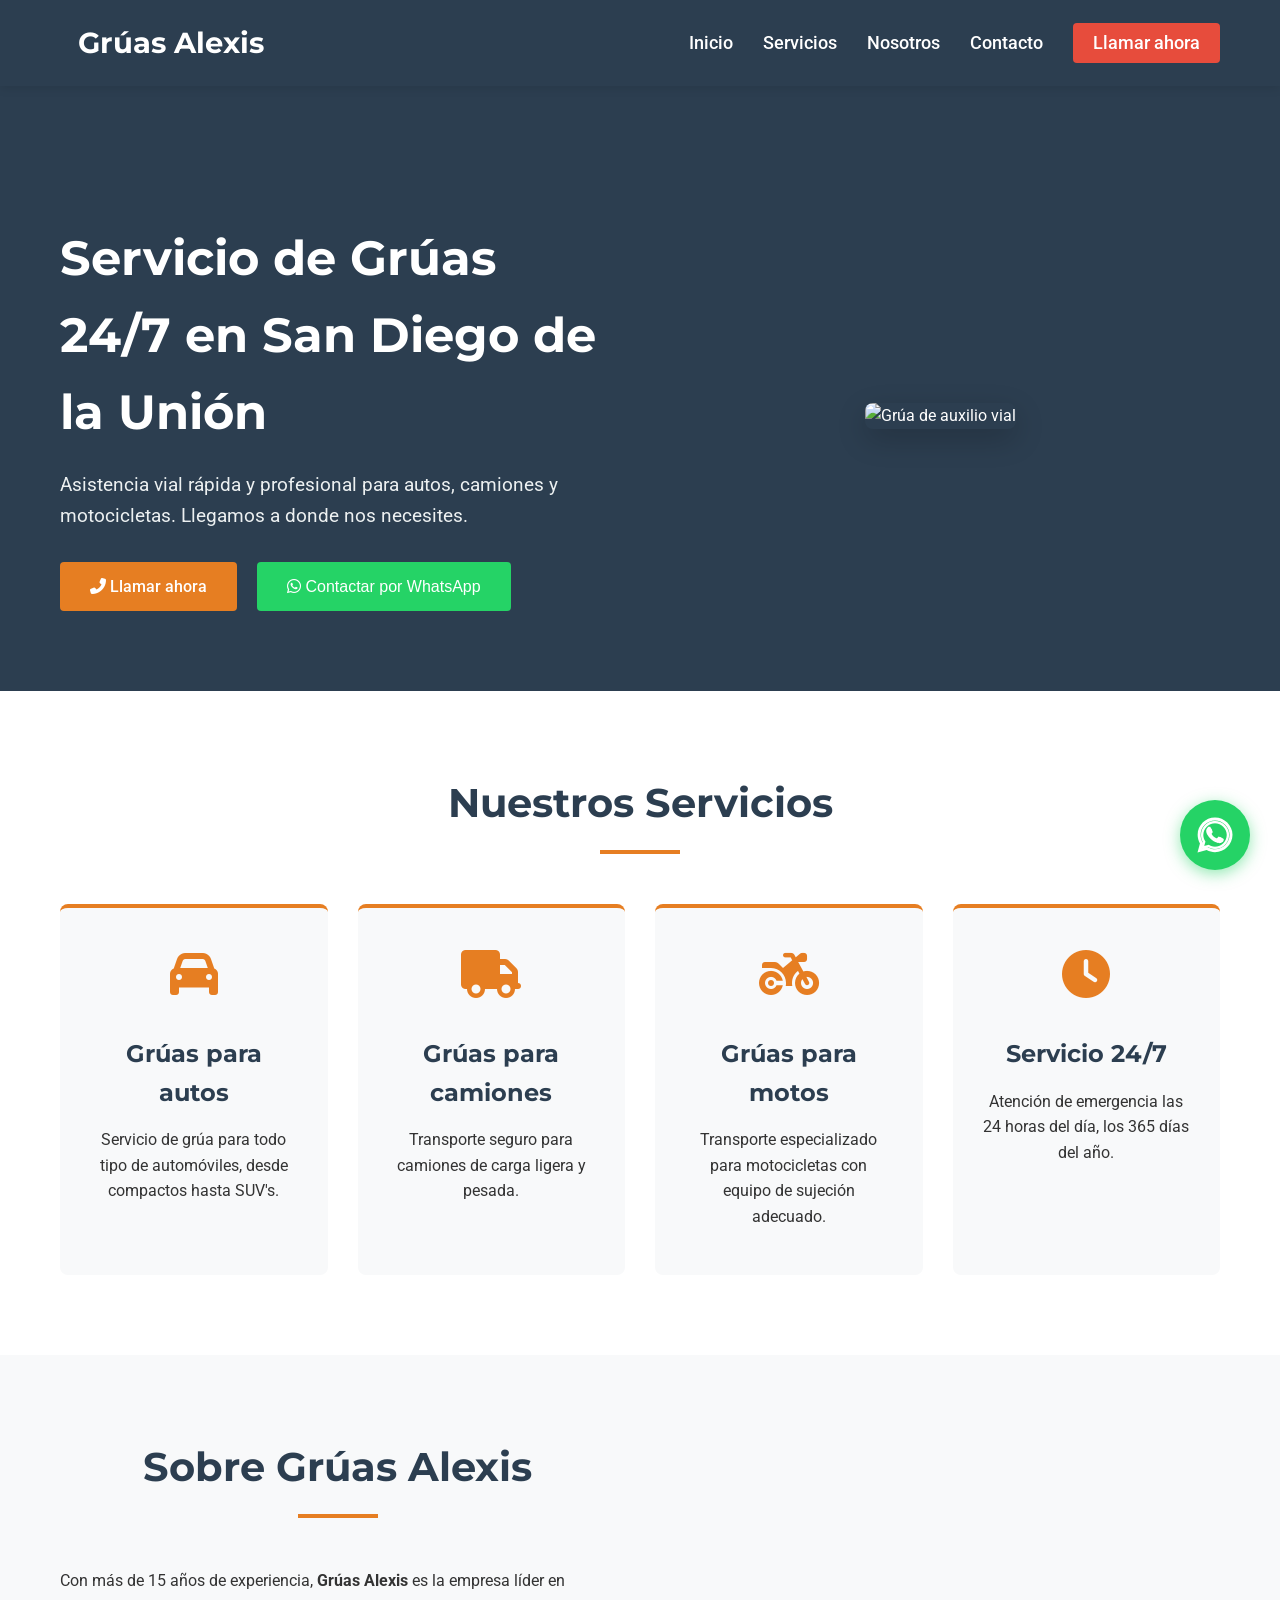
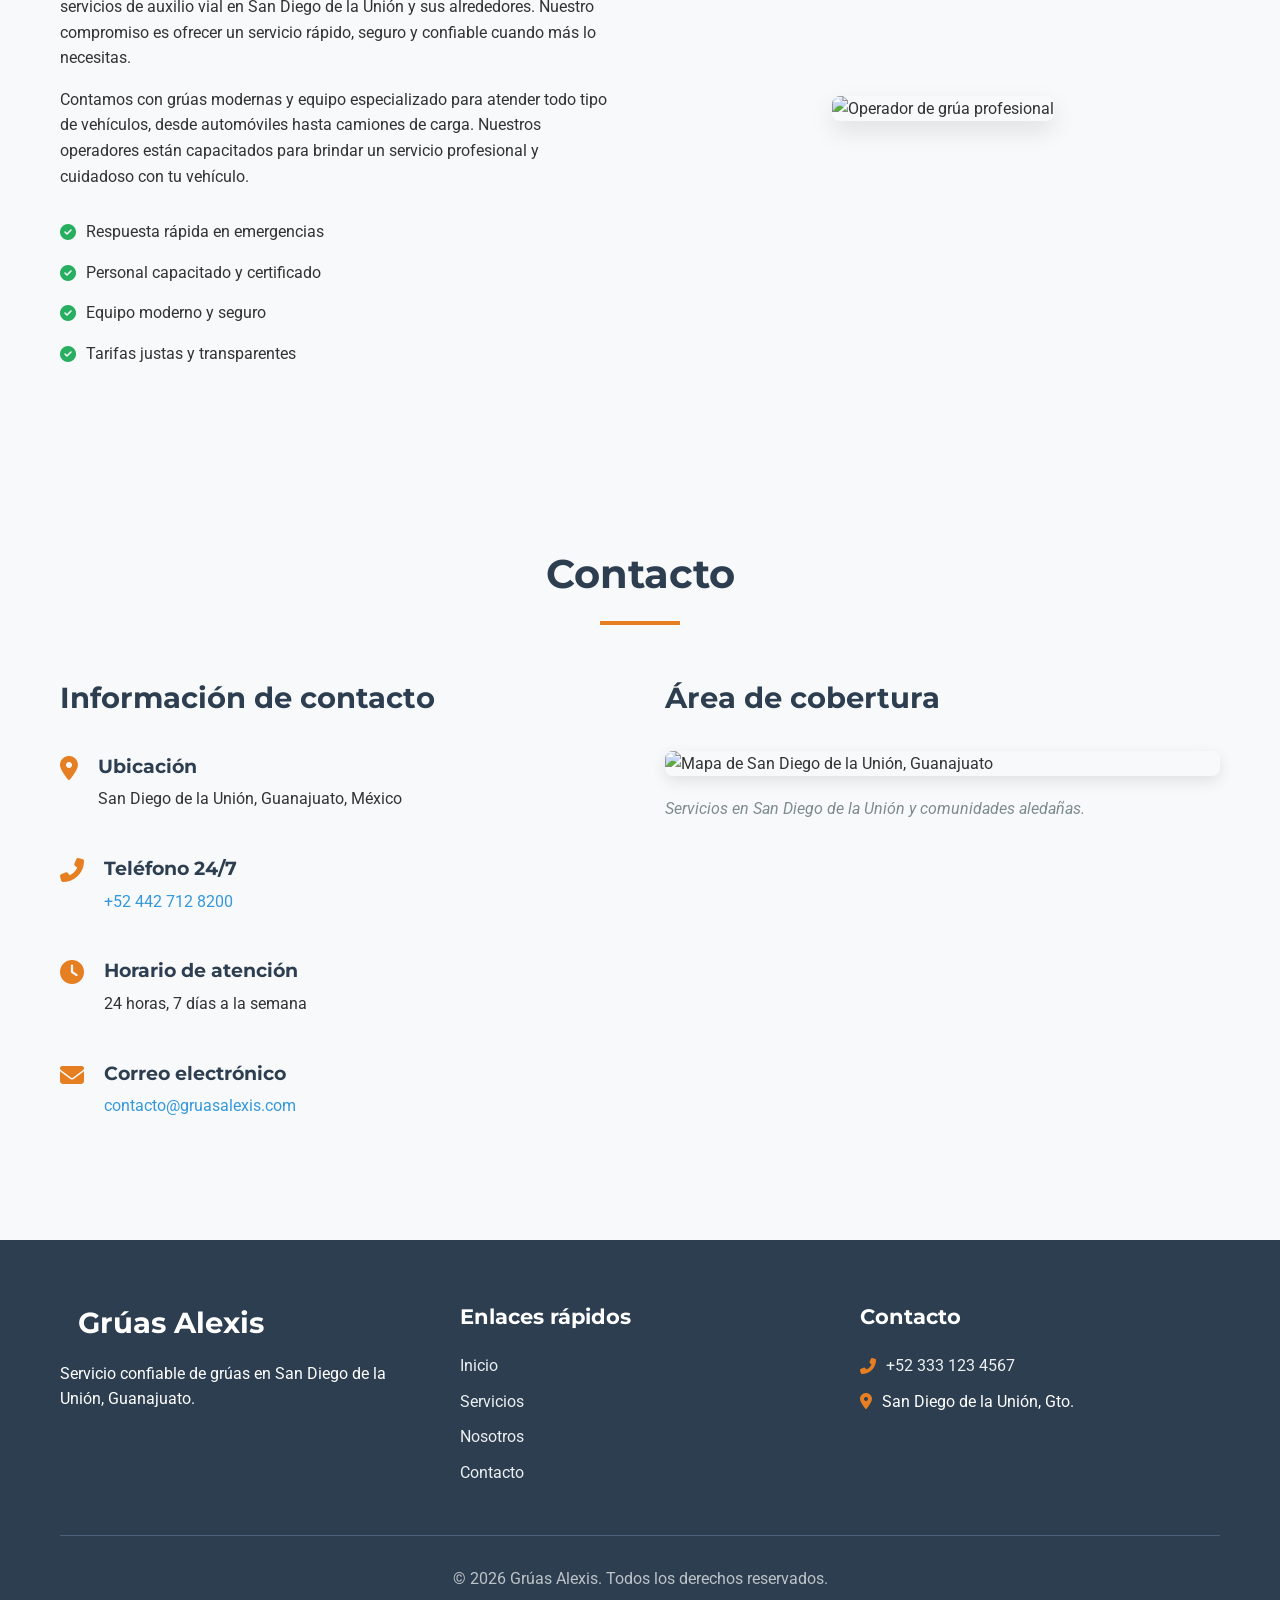
==== index.html @ c10906f4 "Add files via upload" ====
<!DOCTYPE html>
<html lang="es">
<head>
    <meta charset="UTF-8">
    <meta name="viewport" content="width=device-width, initial-scale=1.0">
    <title>Grúas Alexis - Servicio de Grúas en San Diego de la Unión, Gto.</title>
    <meta name="description" content="Servicio confiable de grúas en San Diego de la Unión, Guanajuato. Auxilio vial las 24 horas, servicio de grúa para autos, camiones y motocicletas.">
    <link rel="stylesheet" href="assets/css/style.css">
    <link rel="manifest" href="manifest.json">
    <link rel="icon" href="images/favicon.png" type="image/png">
    <!-- Font Awesome para iconos -->
    <link rel="stylesheet" href="https://cdnjs.cloudflare.com/ajax/libs/font-awesome/6.4.0/css/all.min.css">
    <!-- Fuentes de Google -->
    <link href="https://fonts.googleapis.com/css2?family=Roboto:wght@400;500;700&family=Montserrat:wght@600;700&display=swap" rel="stylesheet">
</head>
<body>
    <!-- Barra de navegación -->
    <nav class="navbar">
        <div class="container">
            <div class="nav-brand">
                <h1><i class="fas fa-truck-tow"></i> Grúas Alexis</h1>
            </div>
            <div class="nav-toggle" id="navToggle">
                <i class="fas fa-bars"></i>
            </div>
            <ul class="nav-menu" id="navMenu">
                <li><a href="#inicio">Inicio</a></li>
                <li><a href="#servicios">Servicios</a></li>
                <li><a href="#nosotros">Nosotros</a></li>
                <li><a href="#contacto">Contacto</a></li>
                <li><a href="tel:+524427128200" class="btn-llamar">Llamar ahora</a></li>
            </ul>
        </div>
    </nav>

    <!-- Sección principal/Hero -->
    <section class="hero" id="inicio">
        <div class="container">
            <div class="hero-content">
                <h2>Servicio de Grúas 24/7 en San Diego de la Unión</h2>
                <p>Asistencia vial rápida y profesional para autos, camiones y motocicletas. Llegamos a donde nos necesites.</p>
                <div class="hero-buttons">
                    <a href="tel:+524427128200" class="btn btn-primary">
                        <i class="fas fa-phone-alt"></i> Llamar ahora
                    </a>
                    <button id="whatsappBtn" class="btn btn-whatsapp">
                        <i class="fab fa-whatsapp"></i> Contactar por WhatsApp
                    </button>
                </div>
            </div>
            <div class="hero-image">
                <img src="https://images.unsplash.com/photo-1558618666-fcd25c85cd64?ixlib=rb-4.0.3&ixid=M3wxMjA3fDB8MHxwaG90by1wYWdlfHx8fGVufDB8fHx8fA%3D%3D&auto=format&fit=crop&w=774&q=80" alt="Grúa de auxilio vial">
            </div>
        </div>
    </section>

    <!-- Sección de servicios -->
    <section class="services" id="servicios">
        <div class="container">
            <h2 class="section-title">Nuestros Servicios</h2>
            <div class="services-grid">
                <div class="service-card">
                    <div class="service-icon">
                        <i class="fas fa-car"></i>
                    </div>
                    <h3>Grúas para autos</h3>
                    <p>Servicio de grúa para todo tipo de automóviles, desde compactos hasta SUV's.</p>
                </div>
                <div class="service-card">
                    <div class="service-icon">
                        <i class="fas fa-truck"></i>
                    </div>
                    <h3>Grúas para camiones</h3>
                    <p>Transporte seguro para camiones de carga ligera y pesada.</p>
                </div>
                <div class="service-card">
                    <div class="service-icon">
                        <i class="fas fa-motorcycle"></i>
                    </div>
                    <h3>Grúas para motos</h3>
                    <p>Transporte especializado para motocicletas con equipo de sujeción adecuado.</p>
                </div>
                <div class="service-card">
                    <div class="service-icon">
                        <i class="fas fa-clock"></i>
                    </div>
                    <h3>Servicio 24/7</h3>
                    <p>Atención de emergencia las 24 horas del día, los 365 días del año.</p>
                </div>
            </div>
        </div>
    </section>

    <!-- Sección sobre nosotros -->
    <section class="about" id="nosotros">
        <div class="container">
            <div class="about-content">
                <h2 class="section-title">Sobre Grúas Alexis</h2>
                <p>Con más de 15 años de experiencia, <strong>Grúas Alexis</strong> es la empresa líder en servicios de auxilio vial en San Diego de la Unión y sus alrededores. Nuestro compromiso es ofrecer un servicio rápido, seguro y confiable cuando más lo necesitas.</p>
                <p>Contamos con grúas modernas y equipo especializado para atender todo tipo de vehículos, desde automóviles hasta camiones de carga. Nuestros operadores están capacitados para brindar un servicio profesional y cuidadoso con tu vehículo.</p>
                <div class="about-features">
                    <div class="feature">
                        <i class="fas fa-check-circle"></i>
                        <span>Respuesta rápida en emergencias</span>
                    </div>
                    <div class="feature">
                        <i class="fas fa-check-circle"></i>
                        <span>Personal capacitado y certificado</span>
                    </div>
                    <div class="feature">
                        <i class="fas fa-check-circle"></i>
                        <span>Equipo moderno y seguro</span>
                    </div>
                    <div class="feature">
                        <i class="fas fa-check-circle"></i>
                        <span>Tarifas justas y transparentes</span>
                    </div>
                </div>
            </div>
            <div class="about-image">
                <img src="https://images.unsplash.com/photo-1551836026-d5c2c5af78e4?ixlib=rb-4.0.3&ixid=M3wxMjA3fDB8MHxwaG90by1wYWdlfHx8fGVufDB8fHx8fA%3D%3D&auto=format&fit=crop&w=870&q=80" alt="Operador de grúa profesional">
            </div>
        </div>
    </section>

    <!-- Sección de contacto -->
    <section class="contact" id="contacto">
        <div class="container">
            <h2 class="section-title">Contacto</h2>
            <div class="contact-grid">
                <div class="contact-info">
                    <h3>Información de contacto</h3>
                    <div class="contact-item">
                        <i class="fas fa-map-marker-alt"></i>
                        <div>
                            <h4>Ubicación</h4>
                            <p>San Diego de la Unión, Guanajuato, México</p>
                        </div>
                    </div>
                    <div class="contact-item">
                        <i class="fas fa-phone-alt"></i>
                        <div>
                            <h4>Teléfono 24/7</h4>
                            <p><a href="tel:+524427128200">+52 442 712 8200</a></p>
                        </div>
                    </div>
                    <div class="contact-item">
                        <i class="fas fa-clock"></i>
                        <div>
                            <h4>Horario de atención</h4>
                            <p>24 horas, 7 días a la semana</p>
                        </div>
                    </div>
                    <div class="contact-item">
                        <i class="fas fa-envelope"></i>
                        <div>
                            <h4>Correo electrónico</h4>
                            <p><a href="mailto:contacto@gruasalexis.com">contacto@gruasalexis.com</a></p>
                        </div>
                    </div>
                </div>
                <div class="map-container">
                    <h3>Área de cobertura</h3>
                    <div class="map">
                        <!-- Mapa estático de Google Maps -->
                        <img src="https://maps.googleapis.com/maps/api/staticmap?center=San+Diego+de+la+Union,Guanajuato&zoom=13&size=600x300&scale=2&markers=color:red%7CSan+Diego+de+la+Union,Guanajuato&key=AIzaSyBFw0Qbyq9zTFTd-tUY6dZWTgaQzuU17R8" alt="Mapa de San Diego de la Unión, Guanajuato">
                    </div>
                    <p class="map-description">Servicios en San Diego de la Unión y comunidades aledañas.</p>
                </div>
            </div>
        </div>
    </section>

    <!-- Footer -->
    <footer class="footer">
        <div class="container">
            <div class="footer-content">
                <div class="footer-brand">
                    <h3><i class="fas fa-truck-tow"></i> Grúas Alexis</h3>
                    <p>Servicio confiable de grúas en San Diego de la Unión, Guanajuato.</p>
                </div>
                <div class="footer-links">
                    <h4>Enlaces rápidos</h4>
                    <ul>
                        <li><a href="#inicio">Inicio</a></li>
                        <li><a href="#servicios">Servicios</a></li>
                        <li><a href="#nosotros">Nosotros</a></li>
                        <li><a href="#contacto">Contacto</a></li>
                    </ul>
                </div>
                <div class="footer-contact">
                    <h4>Contacto</h4>
                    <p><i class="fas fa-phone-alt"></i> <a href="tel:+524427128200">+52 333 123 4567</a></p>
                    <p><i class="fas fa-map-marker-alt"></i> San Diego de la Unión, Gto.</p>
                </div>
            </div>
            <div class="footer-bottom">
                <p>&copy; <span id="currentYear"></span> Grúas Alexis. Todos los derechos reservados.</p>
            </div>
        </div>
    </footer>

    <!-- Botón flotante de WhatsApp -->
    <div class="whatsapp-float" id="whatsappFloat">
        <div class="whatsapp-icon">
            <!-- SVG como respaldo si FontAwesome no carga -->
            <svg xmlns="http://www.w3.org/2000/svg" viewBox="0 0 448 512" class="whatsapp-svg">
                <path d="M380.9 97.1C339 55.1 283.2 32 223.9 32c-122.4 0-222 99.6-222 222 0 39.1 10.2 77.3 29.6 111L0 480l117.7-30.9c32.4 17.7 68.9 27 106.1 27h.1c122.3 0 224.1-99.6 224.1-222 0-59.3-25.2-115-67.1-157zm-157 341.6c-33.2 0-65.7-8.9-94-25.7l-6.7-4-69.8 18.3L72 359.2l-4.4-7c-18.5-29.4-28.2-63.3-28.2-98.2 0-101.7 82.8-184.5 184.6-184.5 49.3 0 95.6 19.2 130.4 54.1 34.8 34.9 56.2 81.2 56.1 130.5 0 101.8-84.9 184.6-186.6 184.6zm101.2-138.2c-5.5-2.8-32.8-16.2-37.9-18-5.1-1.9-8.8-2.8-12.5 2.8-3.7 5.6-14.3 18-17.6 21.8-3.2 3.7-6.5 4.2-12 1.4-32.6-16.3-54-29.1-75.5-66-5.7-9.8 5.7-9.1 16.3-30.3 1.8-3.7.9-6.9-.5-9.7-1.4-2.8-12.5-30.1-17.1-41.2-4.5-10.8-9.1-9.3-12.5-9.5-3.2-.2-6.9-.2-10.6-.2-3.7 0-9.7 1.4-14.8 6.9-5.1 5.6-19.4 19-19.4 46.3 0 27.3 19.9 53.7 22.6 57.4 2.8 3.7 39.1 59.7 94.8 83.8 35.2 15.2 49 16.5 66.6 13.9 10.7-1.6 32.8-13.4 37.4-26.4 4.6-13 4.6-24.1 3.2-26.4-1.3-2.5-5-3.9-10.5-6.6z"/>
            </svg>
            <i class="fab fa-whatsapp fa-2x whatsapp-font"></i>
        </div>
    </div>

    <!-- Modal de WhatsApp -->
    <div class="modal-overlay" id="whatsappModal">
        <div class="modal-container">
            <div class="modal-header">
                <h2><i class="fab fa-whatsapp"></i> Contactar por WhatsApp</h2>
                <button class="modal-close" id="modalClose">&times;</button>
            </div>
            <div class="modal-content">
                <p class="modal-description">Complete el siguiente formulario para enviar un mensaje por WhatsApp. Puede incluir su ubicación para que podamos encontrarlo más fácilmente.</p>
                
                <form id="whatsappForm">
                    <div class="form-group">
                        <label for="userName">Nombre completo *</label>
                        <input type="text" id="userName" placeholder="Ingrese su nombre completo" required>
                    </div>
                    
                    <div class="form-group">
                        <label for="userPhone">Teléfono *</label>
                        <input type="tel" id="userPhone" placeholder="Ingrese su número de teléfono" required>
                    </div>
                    
                    <div class="form-group">
                        <label for="userMessage">Mensaje *</label>
                        <textarea id="userMessage" rows="4" placeholder="Describa el servicio de grúa que necesita" required></textarea>
                    </div>
                    
                    <div class="form-group">
                        <label for="locationOption">Ubicación</label>
                        <div class="location-options">
                            <div class="location-option">
                                <input type="radio" id="sendLocation" name="locationOption" value="send">
                                <label for="sendLocation">Incluir mi ubicación actual</label>
                            </div>
                            <div class="location-option">
                                <input type="radio" id="customLocation" name="locationOption" value="custom">
                                <label for="customLocation">Escribir ubicación manualmente</label>
                            </div>
                            <div class="location-option">
                                <input type="radio" id="noLocation" name="locationOption" value="none" checked>
                                <label for="noLocation">No incluir ubicación</label>
                            </div>
                        </div>
                        <div class="location-input" id="customLocationInput" style="display: none;">
                            <textarea id="manualLocation" rows="3" placeholder="Escriba su ubicación (ejemplo: Carretera a Dolores Hidalgo km 5, cerca del puente, San Diego de la Unión)"></textarea>
                        </div>
                    </div>
                    
                    <div class="form-group">
                        <div class="location-status" id="locationStatus">
                            <p id="locationText">Ubicación no incluida</p>
                            <button type="button" id="getLocationBtn" class="btn-location">
                                <i class="fas fa-map-marker-alt"></i> Obtener ubicación
                            </button>
                        </div>
                    </div>
                </form>
            </div>
            <div class="modal-footer">
                <button class="btn btn-secondary" id="modalCancel">Cancelar</button>
                <button class="btn btn-whatsapp" id="sendWhatsappBtn">
                    <i class="fab fa-whatsapp"></i> Enviar por WhatsApp
                </button>
            </div>
        </div>
    </div>

    <script src="assets/js/main.js"></script>
</body>
</html>
---- assets/css/style.css ----
/* Reset y estilos generales */
* {
    margin: 0;
    padding: 0;
    box-sizing: border-box;
}

html {
    scroll-behavior: smooth;
}

body {
    font-family: 'Roboto', sans-serif;
    line-height: 1.6;
    color: #333;
    background-color: #f8f9fa;
}

.container {
    width: 100%;
    max-width: 1200px;
    margin: 0 auto;
    padding: 0 20px;
}

h1, h2, h3, h4 {
    font-family: 'Montserrat', sans-serif;
    font-weight: 700;
    color: #2c3e50;
}

p {
    margin-bottom: 1rem;
}

a {
    text-decoration: none;
    color: inherit;
}

section {
    padding: 80px 0;
}

.section-title {
    text-align: center;
    margin-bottom: 50px;
    font-size: 2.5rem;
    color: #2c3e50;
    position: relative;
}

.section-title::after {
    content: '';
    display: block;
    width: 80px;
    height: 4px;
    background-color: #e67e22;
    margin: 15px auto 0;
}

/* Botones */
.btn {
    display: inline-block;
    padding: 12px 30px;
    border-radius: 4px;
    font-weight: 500;
    font-size: 1rem;
    cursor: pointer;
    transition: all 0.3s ease;
    border: none;
    text-align: center;
}

.btn-primary {
    background-color: #e67e22;
    color: white;
}

.btn-primary:hover {
    background-color: #d35400;
    transform: translateY(-2px);
}

.btn-whatsapp {
    background-color: #25d366;
    color: white;
}

.btn-whatsapp:hover {
    background-color: #1da851;
    transform: translateY(-2px);
}

.btn-secondary {
    background-color: #7f8c8d;
    color: white;
}

.btn-secondary:hover {
    background-color: #626e70;
}

.btn-location {
    background-color: #3498db;
    color: white;
    padding: 8px 15px;
    border-radius: 4px;
    border: none;
    cursor: pointer;
    font-size: 0.9rem;
}

.btn-location:hover {
    background-color: #2980b9;
}

.btn-llamar {
    background-color: #e74c3c;
    color: white;
    padding: 10px 20px;
    border-radius: 4px;
    font-weight: 500;
}

/* Navbar */
.navbar {
    background-color: #2c3e50;
    color: white;
    padding: 20px 0;
    position: fixed;
    top: 0;
    width: 100%;
    z-index: 1000;
    box-shadow: 0 2px 10px rgba(0, 0, 0, 0.1);
}

.navbar .container {
    display: flex;
    justify-content: space-between;
    align-items: center;
}

.nav-brand h1 {
    color: white;
    font-size: 1.8rem;
}

.nav-brand i {
    color: #e67e22;
    margin-right: 10px;
}

.nav-toggle {
    display: none;
    font-size: 1.5rem;
    cursor: pointer;
}

.nav-menu {
    display: flex;
    list-style: none;
}

.nav-menu li {
    margin-left: 30px;
}

.nav-menu a {
    color: white;
    font-weight: 500;
    font-size: 1.1rem;
    transition: color 0.3s;
}

.nav-menu a:hover {
    color: #e67e22;
}

/* Hero section */
.hero {
    background-color: #2c3e50;
    color: white;
    padding: 150px 0 80px;
    margin-top: 70px;
}

.hero .container {
    display: flex;
    align-items: center;
    justify-content: space-between;
}

.hero-content {
    flex: 1;
    padding-right: 40px;
}

.hero h2 {
    font-size: 3rem;
    color: white;
    margin-bottom: 20px;
}

.hero p {
    font-size: 1.2rem;
    margin-bottom: 30px;
    color: #ecf0f1;
}

.hero-buttons {
    display: flex;
    gap: 20px;
    flex-wrap: wrap;
}

.hero-image {
    flex: 1;
    text-align: center;
}

.hero-image img {
    max-width: 100%;
    border-radius: 8px;
    box-shadow: 0 10px 30px rgba(0, 0, 0, 0.2);
}

/* Servicios */
.services {
    background-color: white;
}

.services-grid {
    display: grid;
    grid-template-columns: repeat(auto-fit, minmax(250px, 1fr));
    gap: 30px;
}

.service-card {
    background-color: #f8f9fa;
    border-radius: 8px;
    padding: 30px;
    text-align: center;
    transition: transform 0.3s, box-shadow 0.3s;
    border-top: 4px solid #e67e22;
}

.service-card:hover {
    transform: translateY(-10px);
    box-shadow: 0 10px 25px rgba(0, 0, 0, 0.1);
}

.service-icon {
    font-size: 3rem;
    color: #e67e22;
    margin-bottom: 20px;
}

.service-card h3 {
    font-size: 1.5rem;
    margin-bottom: 15px;
}

/* About */
.about {
    background-color: #f8f9fa;
}

.about .container {
    display: flex;
    align-items: center;
    gap: 50px;
}

.about-content {
    flex: 1;
}

.about-image {
    flex: 1;
    text-align: center;
}

.about-image img {
    max-width: 100%;
    border-radius: 8px;
    box-shadow: 0 10px 25px rgba(0, 0, 0, 0.1);
}

.about-features {
    margin-top: 30px;
}

.feature {
    display: flex;
    align-items: center;
    margin-bottom: 15px;
}

.feature i {
    color: #27ae60;
    margin-right: 10px;
}

/* Contacto */
.contact-grid {
    display: grid;
    grid-template-columns: repeat(auto-fit, minmax(300px, 1fr));
    gap: 50px;
}

.contact-info h3, .map-container h3 {
    font-size: 1.8rem;
    margin-bottom: 30px;
    color: #2c3e50;
}

.contact-item {
    display: flex;
    margin-bottom: 25px;
}

.contact-item i {
    color: #e67e22;
    font-size: 1.5rem;
    margin-right: 20px;
    margin-top: 5px;
}

.contact-item h4 {
    font-size: 1.2rem;
    margin-bottom: 5px;
}

.contact-item a {
    color: #3498db;
    transition: color 0.3s;
}

.contact-item a:hover {
    color: #e67e22;
}

.map {
    border-radius: 8px;
    overflow: hidden;
    box-shadow: 0 5px 15px rgba(0, 0, 0, 0.1);
    margin-bottom: 20px;
}

.map img {
    width: 100%;
    height: auto;
    display: block;
}

.map-description {
    font-style: italic;
    color: #7f8c8d;
}

/* Footer */
.footer {
    background-color: #2c3e50;
    color: white;
    padding: 60px 0 30px;
}

.footer-content {
    display: grid;
    grid-template-columns: repeat(auto-fit, minmax(250px, 1fr));
    gap: 40px;
    margin-bottom: 40px;
}

.footer-brand h3 {
    color: white;
    font-size: 1.8rem;
    margin-bottom: 15px;
}

.footer-brand i {
    color: #e67e22;
    margin-right: 10px;
}

.footer-links h4, .footer-contact h4 {
    color: white;
    font-size: 1.3rem;
    margin-bottom: 20px;
}

.footer-links ul {
    list-style: none;
}

.footer-links li {
    margin-bottom: 10px;
}

.footer-links a {
    color: #ecf0f1;
    transition: color 0.3s;
}

.footer-links a:hover {
    color: #e67e22;
}

.footer-contact p {
    margin-bottom: 10px;
    display: flex;
    align-items: center;
}

.footer-contact i {
    margin-right: 10px;
    color: #e67e22;
}

.footer-contact a {
    color: #ecf0f1;
}

.footer-contact a:hover {
    color: #e67e22;
}

.footer-bottom {
    text-align: center;
    padding-top: 30px;
    border-top: 1px solid #4a5f7a;
    color: #bdc3c7;
}

/* Botón flotante de WhatsApp */
.whatsapp-float {
    position: fixed;
    bottom: 30px;
    right: 30px;
    background-color: #25d366;
    width: 70px;
    height: 70px;
    border-radius: 50%;
    display: flex;
    align-items: center;
    justify-content: center;
    box-shadow: 0 4px 15px rgba(37, 211, 102, 0.5);
    cursor: pointer;
    z-index: 999;
    transition: all 0.3s;
}

.whatsapp-float:hover {
    transform: scale(1.1);
    box-shadow: 0 6px 20px rgba(37, 211, 102, 0.7);
}

.whatsapp-icon {
    position: relative;
    width: 40px;
    height: 40px;
}

.whatsapp-svg {
    width: 100%;
    height: 100%;
    fill: white;
}

.whatsapp-font {
    position: absolute;
    top: 50%;
    left: 50%;
    transform: translate(-50%, -50%);
    color: white;
}

/* Modal de WhatsApp */
.modal-overlay {
    position: fixed;
    top: 0;
    left: 0;
    width: 100%;
    height: 100%;
    background-color: rgba(0, 0, 0, 0.7);
    display: none;
    align-items: center;
    justify-content: center;
    z-index: 1001;
    padding: 20px;
}

.modal-container {
    background-color: white;
    width: 100%;
    max-width: 700px;
    max-height: 90vh;
    border-radius: 10px;
    overflow: hidden;
    display: flex;
    flex-direction: column;
    box-shadow: 0 15px 40px rgba(0, 0, 0, 0.2);
}

.modal-header {
    background-color: #25d366;
    color: white;
    padding: 25px 30px;
    display: flex;
    justify-content: space-between;
    align-items: center;
}

.modal-header h2 {
    color: white;
    font-size: 1.8rem;
    margin: 0;
}

.modal-header i {
    margin-right: 10px;
}

.modal-close {
    background: none;
    border: none;
    color: white;
    font-size: 2.5rem;
    cursor: pointer;
    line-height: 1;
    transition: transform 0.3s;
}

.modal-close:hover {
    transform: scale(1.2);
}

.modal-content {
    padding: 30px;
    overflow-y: auto;
    flex: 1;
}

.modal-description {
    font-size: 1.1rem;
    margin-bottom: 25px;
    color: #555;
}

.form-group {
    margin-bottom: 25px;
}

.form-group label {
    display: block;
    font-weight: 500;
    margin-bottom: 8px;
    font-size: 1.1rem;
    color: #2c3e50;
}

.form-group input,
.form-group textarea {
    width: 100%;
    padding: 15px;
    border: 1px solid #ddd;
    border-radius: 6px;
    font-family: 'Roboto', sans-serif;
    font-size: 1.1rem;
    transition: border-color 0.3s;
}

.form-group input:focus,
.form-group textarea:focus {
    border-color: #25d366;
    outline: none;
}

.location-options {
    display: flex;
    flex-direction: column;
    gap: 15px;
    margin-top: 10px;
}

.location-option {
    display: flex;
    align-items: center;
}

.location-option input {
    width: auto;
    margin-right: 10px;
}

.location-option label {
    margin-bottom: 0;
    font-weight: normal;
}

.location-input {
    margin-top: 15px;
}

.location-status {
    background-color: #f8f9fa;
    padding: 20px;
    border-radius: 6px;
    border: 1px dashed #ddd;
}

.location-status p {
    margin-bottom: 15px;
    font-size: 1.1rem;
}

.modal-footer {
    padding: 20px 30px;
    background-color: #f8f9fa;
    display: flex;
    justify-content: flex-end;
    gap: 15px;
    border-top: 1px solid #eee;
}

/* Responsive */
@media (max-width: 992px) {
    .hero .container, .about .container {
        flex-direction: column;
    }
    
    .hero-content, .about-content {
        padding-right: 0;
        margin-bottom: 40px;
        text-align: center;
    }
    
    .hero h2 {
        font-size: 2.5rem;
    }
    
    .hero-buttons {
        justify-content: center;
    }
    
    .section-title {
        font-size: 2.2rem;
    }
}

@media (max-width: 768px) {
    .nav-toggle {
        display: block;
    }
    
    .nav-menu {
        position: fixed;
        top: 80px;
        left: 0;
        width: 100%;
        background-color: #2c3e50;
        flex-direction: column;
        align-items: center;
        padding: 20px 0;
        clip-path: polygon(0 0, 100% 0, 100% 0, 0 0);
        transition: clip-path 0.4s ease;
    }
    
    .nav-menu.active {
        clip-path: polygon(0 0, 100% 0, 100% 100%, 0 100%);
    }
    
    .nav-menu li {
        margin: 15px 0;
    }
    
    .hero h2 {
        font-size: 2rem;
    }
    
    .section-title {
        font-size: 1.8rem;
    }
    
    .modal-container {
        max-height: 95vh;
    }
    
    .modal-header h2 {
        font-size: 1.5rem;
    }
    
    .form-group label {
        font-size: 1rem;
    }
    
    .form-group input,
    .form-group textarea {
        font-size: 1rem;
        padding: 12px;
    }
    
    .modal-footer {
        flex-wrap: wrap;
    }
    
    .btn {
        padding: 10px 20px;
        font-size: 0.9rem;
    }
    
    .whatsapp-float {
        width: 60px;
        height: 60px;
        bottom: 20px;
        right: 20px;
    }
}

@media (max-width: 480px) {
    .hero h2 {
        font-size: 1.8rem;
    }
    
    .hero-buttons {
        flex-direction: column;
        align-items: center;
    }
    
    .modal-header {
        padding: 20px;
    }
    
    .modal-content {
        padding: 20px;
    }
    
    .modal-footer {
        padding: 15px 20px;
        flex-direction: column;
    }
    
    .modal-footer .btn {
        width: 100%;
    }
}
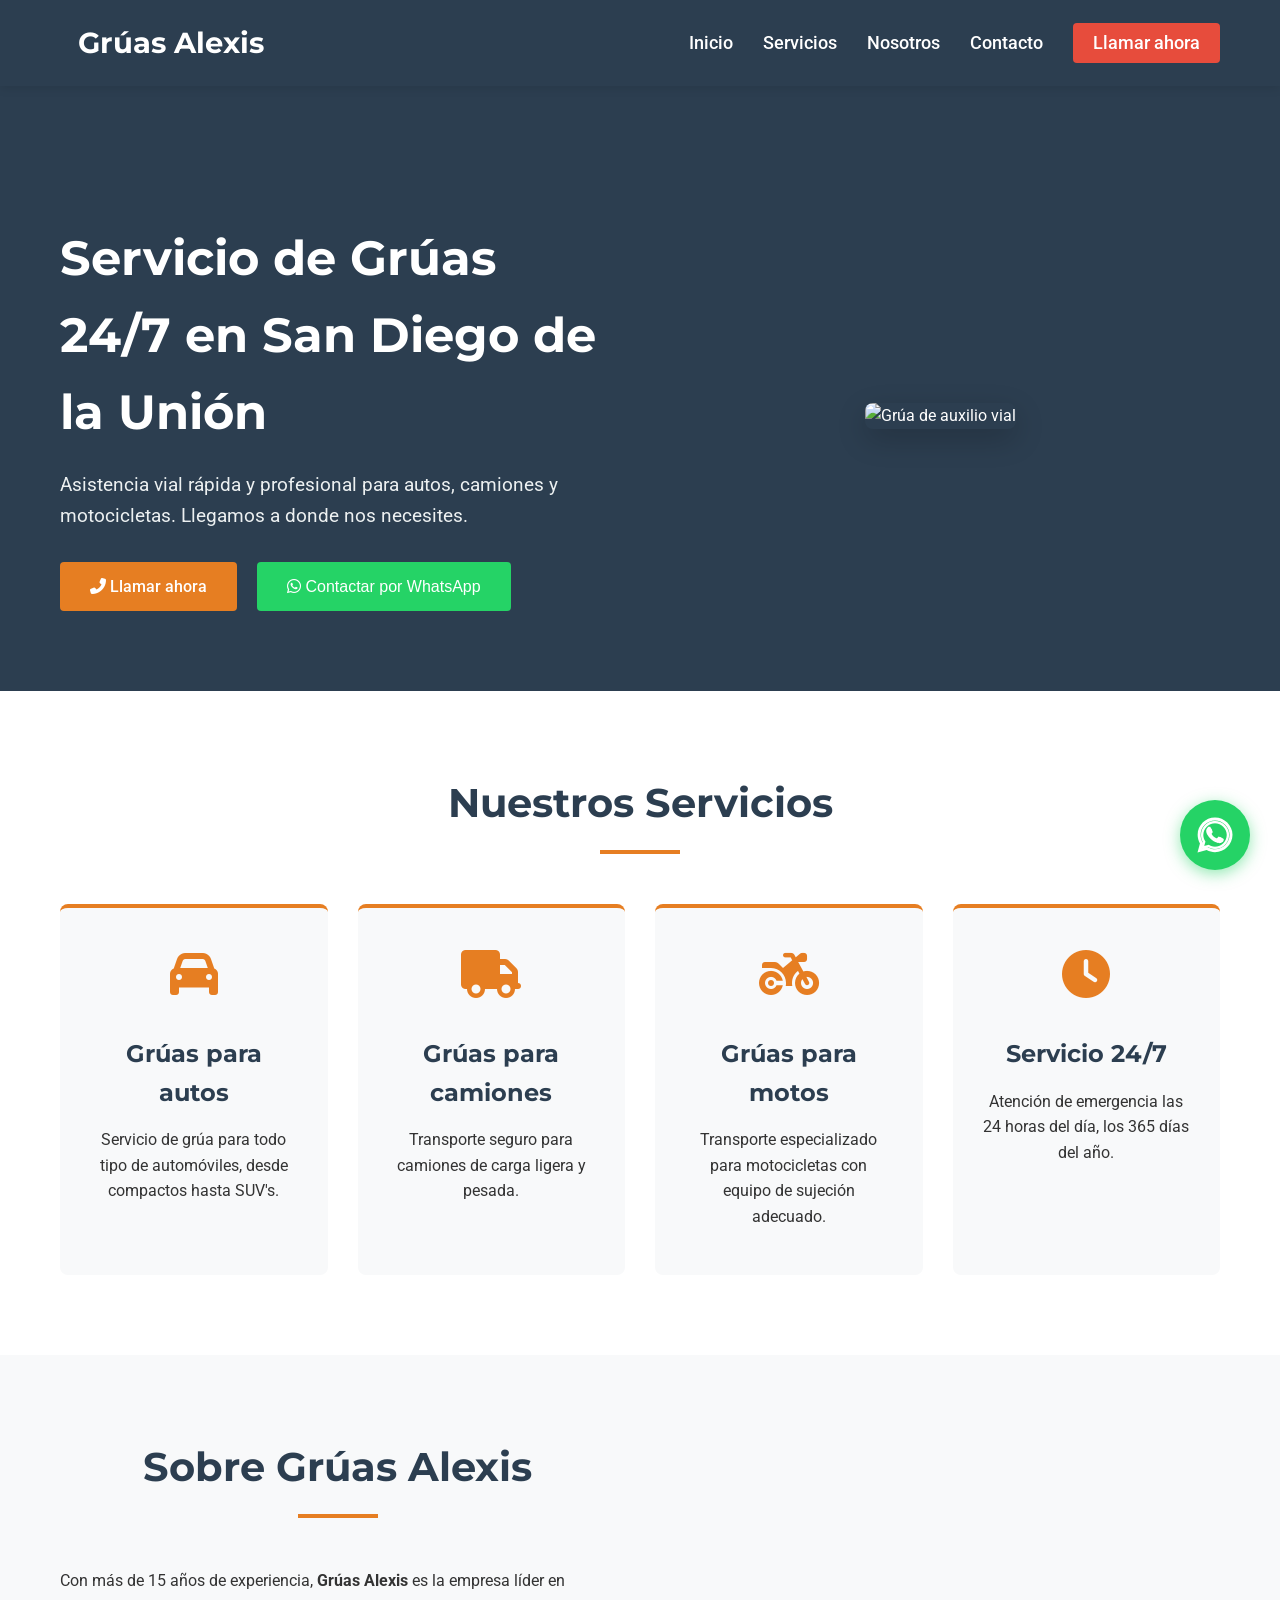
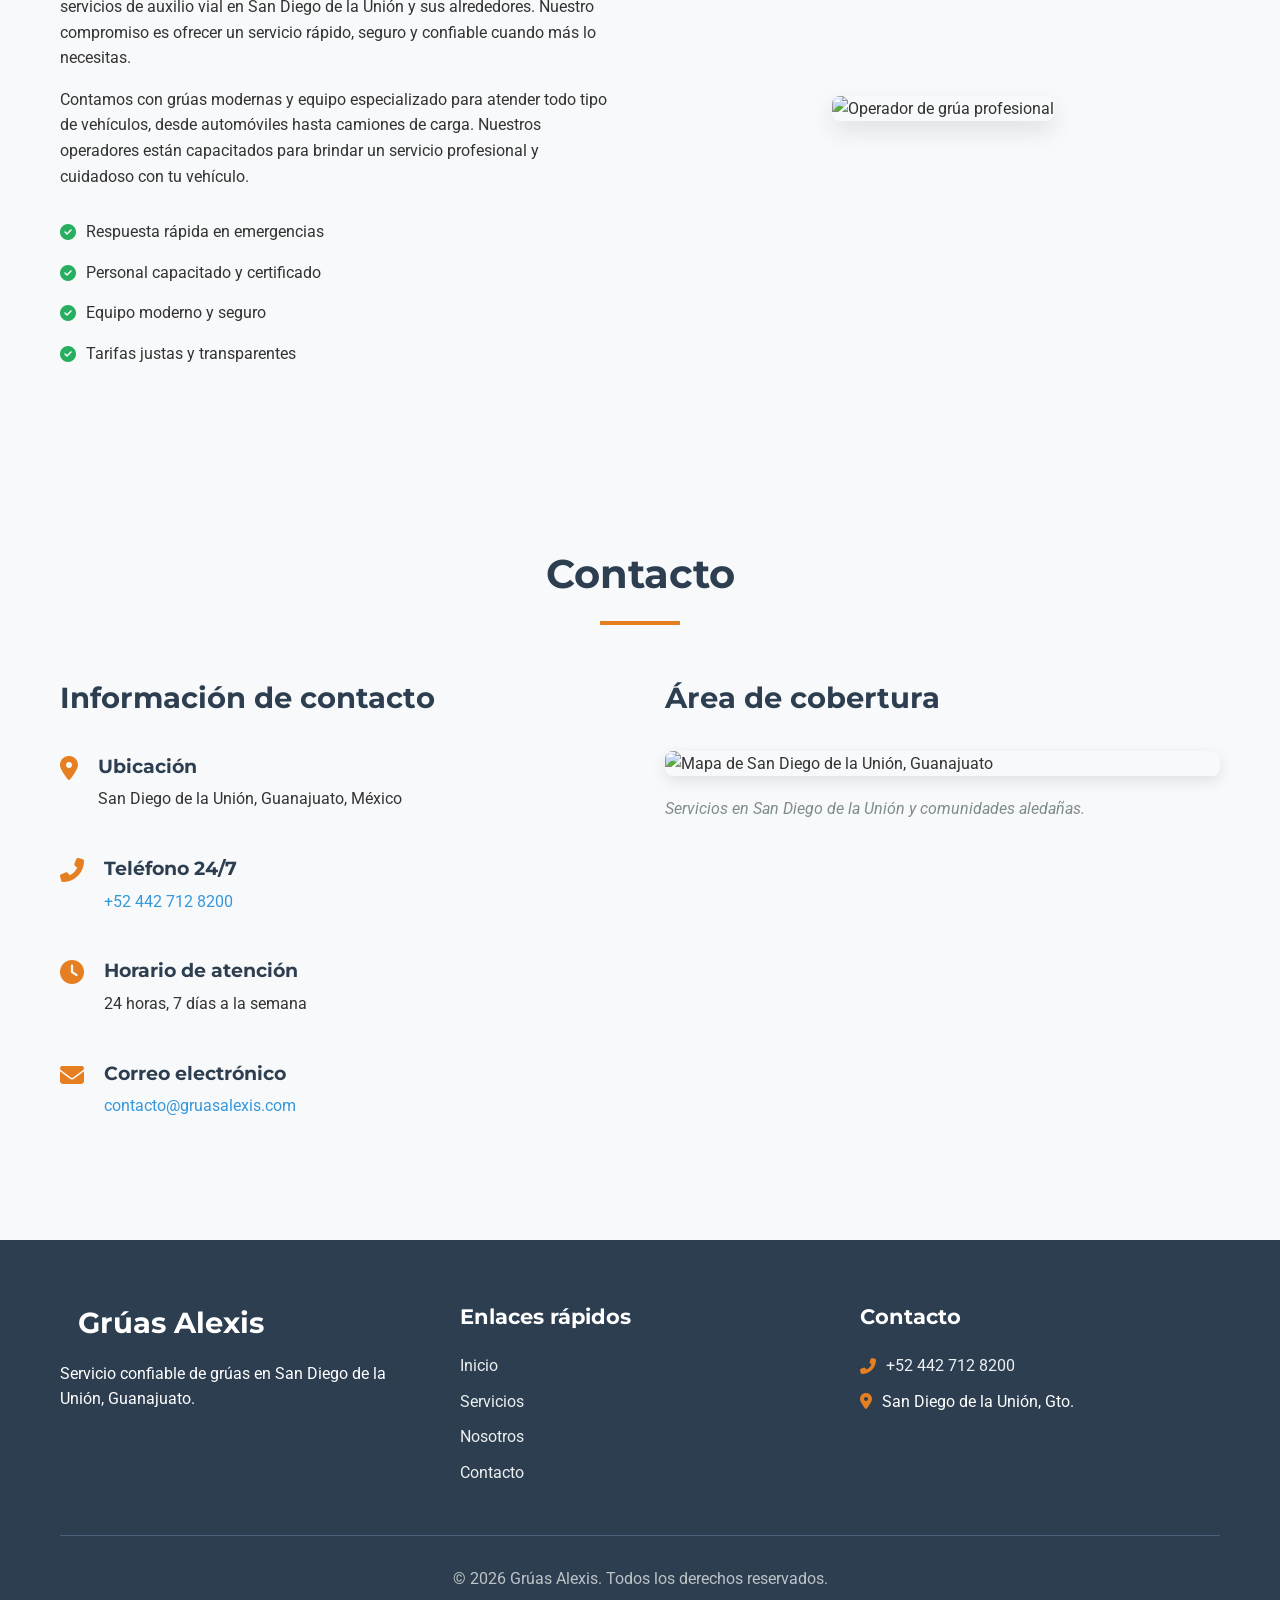
==== commit 887e55a1: "Add files via upload" ====
--- a/index.html
+++ b/index.html
@@ -190,7 +190,7 @@
                 </div>
                 <div class="footer-contact">
                     <h4>Contacto</h4>
-                    <p><i class="fas fa-phone-alt"></i> <a href="tel:+524427128200">+52 333 123 4567</a></p>
+                    <p><i class="fas fa-phone-alt"></i> <a href="tel:+524427128200">+52 442 712 8200</a></p>
                     <p><i class="fas fa-map-marker-alt"></i> San Diego de la Unión, Gto.</p>
                 </div>
             </div>
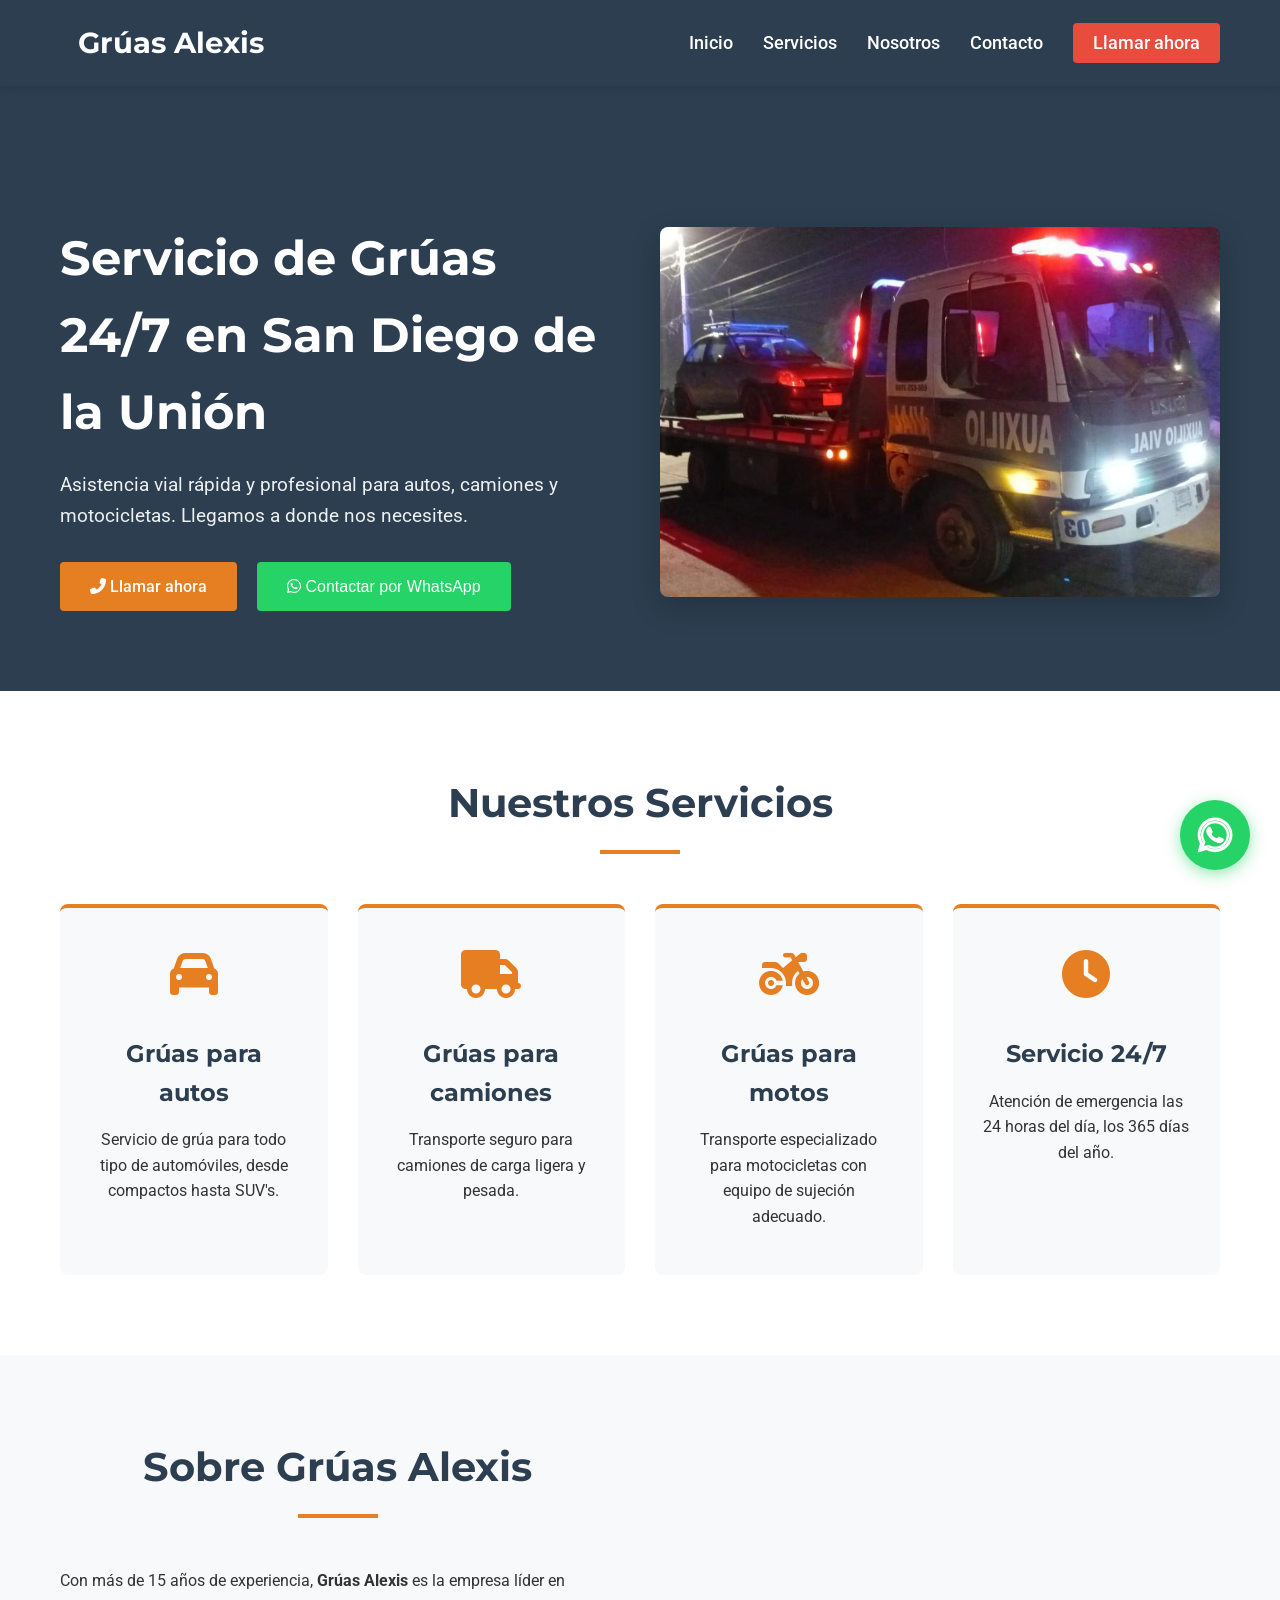
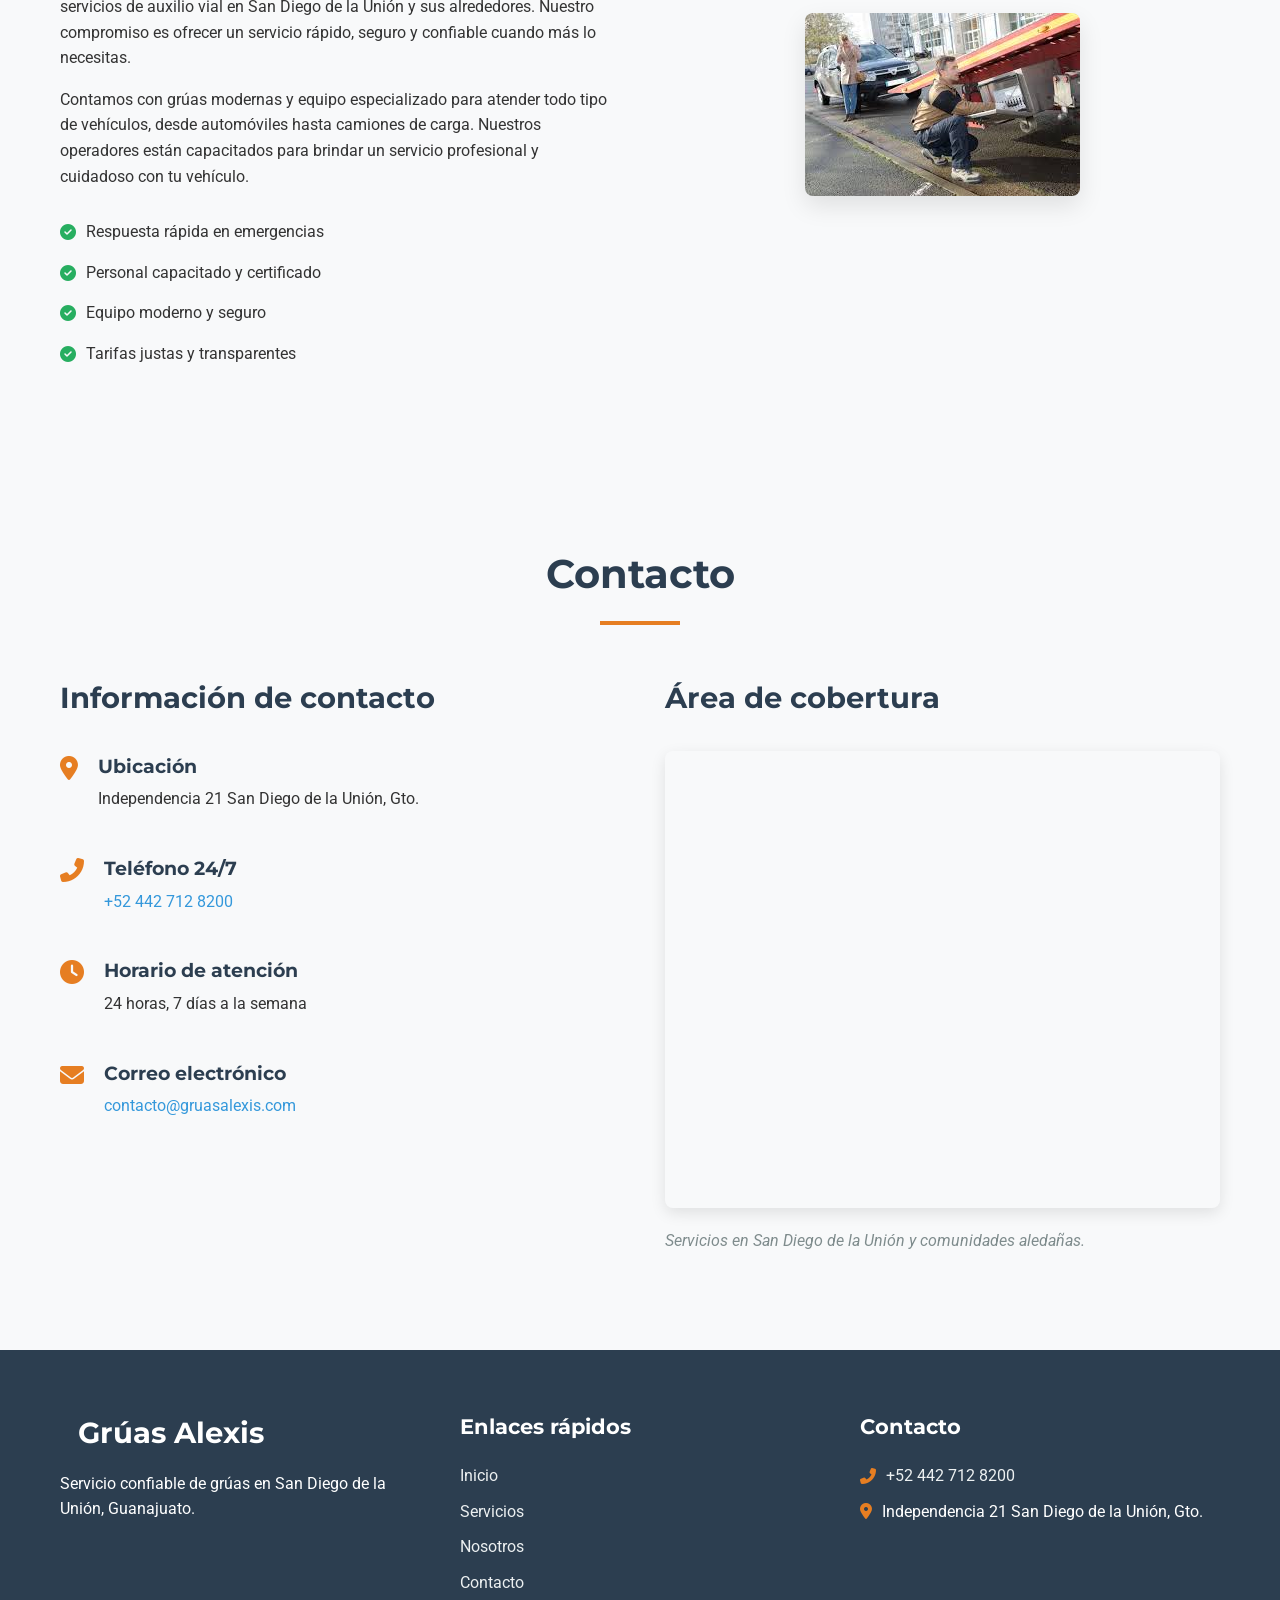
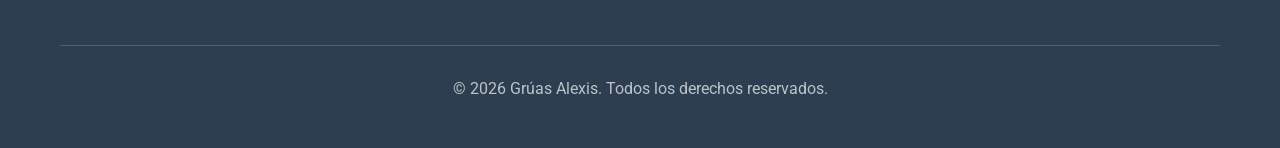
==== commit 20753fb3: "Add files via upload" ====
--- a/index.html
+++ b/index.html
@@ -49,7 +49,7 @@
                 </div>
             </div>
             <div class="hero-image">
-                <img src="https://images.unsplash.com/photo-1558618666-fcd25c85cd64?ixlib=rb-4.0.3&ixid=M3wxMjA3fDB8MHxwaG90by1wYWdlfHx8fGVufDB8fHx8fA%3D%3D&auto=format&fit=crop&w=774&q=80" alt="Grúa de auxilio vial">
+                <img src="assets/images/auxilio_vial.jpeg" alt="Grúa de auxilio vial">
             </div>
         </div>
     </section>
@@ -118,7 +118,7 @@
                 </div>
             </div>
             <div class="about-image">
-                <img src="https://images.unsplash.com/photo-1551836026-d5c2c5af78e4?ixlib=rb-4.0.3&ixid=M3wxMjA3fDB8MHxwaG90by1wYWdlfHx8fGVufDB8fHx8fA%3D%3D&auto=format&fit=crop&w=870&q=80" alt="Operador de grúa profesional">
+                <img src="assets/images/operador.jpg" alt="Operador de grúa profesional">
             </div>
         </div>
     </section>
@@ -134,7 +134,7 @@
                         <i class="fas fa-map-marker-alt"></i>
                         <div>
                             <h4>Ubicación</h4>
-                            <p>San Diego de la Unión, Guanajuato, México</p>
+                            <p>Independencia 21 San Diego de la Unión, Gto.</p>
                         </div>
                     </div>
                     <div class="contact-item">
@@ -163,7 +163,7 @@
                     <h3>Área de cobertura</h3>
                     <div class="map">
                         <!-- Mapa estático de Google Maps -->
-                        <img src="https://maps.googleapis.com/maps/api/staticmap?center=San+Diego+de+la+Union,Guanajuato&zoom=13&size=600x300&scale=2&markers=color:red%7CSan+Diego+de+la+Union,Guanajuato&key=AIzaSyBFw0Qbyq9zTFTd-tUY6dZWTgaQzuU17R8" alt="Mapa de San Diego de la Unión, Guanajuato">
+                        <iframe src="https://www.google.com/maps/embed?pb=!1m18!1m12!1m3!1d3713.014891895712!2d-100.87283243566743!3d21.467932309009836!2m3!1f0!2f0!3f0!3m2!1i1024!2i768!4f13.1!3m3!1m2!1s0x842b20cd710b51ef%3A0x34dd17c82bfe9dfc!2sSan%20Diego%20de%20la%20Uni%C3%B3n%2C%20Gto.!5e0!3m2!1ses!2smx!4v1768622612032!5m2!1ses!2smx" width="600" height="450" style="border:0;" allowfullscreen="" loading="lazy" referrerpolicy="no-referrer-when-downgrade"></iframe>
                     </div>
                     <p class="map-description">Servicios en San Diego de la Unión y comunidades aledañas.</p>
                 </div>
@@ -191,7 +191,7 @@
                 <div class="footer-contact">
                     <h4>Contacto</h4>
                     <p><i class="fas fa-phone-alt"></i> <a href="tel:+524427128200">+52 442 712 8200</a></p>
-                    <p><i class="fas fa-map-marker-alt"></i> San Diego de la Unión, Gto.</p>
+                    <p><i class="fas fa-map-marker-alt"></i> Independencia 21 San Diego de la Unión, Gto.</p>
                 </div>
             </div>
             <div class="footer-bottom">
--- a/assets/css/style.css
+++ b/assets/css/style.css
@@ -744,4 +744,216 @@
     .modal-footer .btn {
         width: 100%;
     }
-}+}
+
+/* Estilos para la información de ubicación en el modal */
+.location-info {
+    background-color: #f0f8ff;
+    border-radius: 8px;
+    padding: 15px;
+    border-left: 4px solid #3498db;
+    margin-top: 10px;
+}
+
+.location-text {
+    display: flex;
+    align-items: flex-start;
+    margin-bottom: 10px;
+}
+
+.location-text i {
+    color: #e74c3c;
+    margin-right: 10px;
+    margin-top: 3px;
+    font-size: 1.2rem;
+}
+
+.location-text span {
+    font-size: 1.1rem;
+    line-height: 1.4;
+}
+
+.location-link {
+    padding-left: 30px;
+}
+
+.maps-link {
+    display: inline-flex;
+    align-items: center;
+    background-color: #4285f4;
+    color: white;
+    padding: 8px 15px;
+    border-radius: 4px;
+    text-decoration: none;
+    font-weight: 500;
+    margin-bottom: 8px;
+    transition: background-color 0.3s;
+}
+
+.maps-link:hover {
+    background-color: #3367d6;
+    color: white;
+}
+
+.maps-link i {
+    margin-right: 8px;
+    font-size: 0.9rem;
+}
+
+.location-link small {
+    display: block;
+    color: #7f8c8d;
+    font-size: 0.9rem;
+    margin-top: 5px;
+}
+
+.location-error {
+    display: flex;
+    align-items: center;
+    background-color: #fff8e1;
+    border-radius: 8px;
+    padding: 15px;
+    border-left: 4px solid #ffc107;
+    color: #ff8f00;
+}
+
+.location-error i {
+    margin-right: 10px;
+    font-size: 1.3rem;
+}
+
+.loading-location {
+    display: inline-flex;
+    align-items: center;
+    color: #3498db;
+}
+
+.loading-location:after {
+    content: '...';
+    animation: loadingDots 1.5s infinite;
+    width: 20px;
+    display: inline-block;
+    text-align: left;
+}
+
+@keyframes loadingDots {
+    0%, 20% { content: '.'; }
+    40% { content: '..'; }
+    60%, 100% { content: '...'; }
+}
+
+/* Mejorar la visualización de la ubicación manual */
+.location-input textarea {
+    font-size: 1.1rem;
+    padding: 12px;
+    border: 2px solid #e0e0e0;
+    border-radius: 6px;
+    transition: border-color 0.3s;
+}
+
+.location-input textarea:focus {
+    border-color: #3498db;
+    outline: none;
+}
+
+/* Para el mensaje final en WhatsApp, los enlaces serán azules */
+.whatsapp-message-link {
+    color: #4285f4;
+    text-decoration: none;
+}
+
+/* Estilos para la información de ubicación en el modal */
+.location-info {
+    background-color: #f0f8ff;
+    border-radius: 8px;
+    padding: 15px;
+    border-left: 4px solid #3498db;
+    margin-top: 10px;
+}
+
+.location-text {
+    display: flex;
+    align-items: flex-start;
+    margin-bottom: 10px;
+}
+
+.location-text i {
+    color: #e74c3c;
+    margin-right: 10px;
+    margin-top: 3px;
+    font-size: 1.2rem;
+}
+
+.location-text span {
+    font-size: 1.1rem;
+    line-height: 1.4;
+}
+
+.location-link {
+    padding-left: 30px;
+}
+
+.maps-link {
+    display: inline-flex;
+    align-items: center;
+    background-color: #4285f4;
+    color: white;
+    padding: 8px 15px;
+    border-radius: 4px;
+    text-decoration: none;
+    font-weight: 500;
+    margin-bottom: 8px;
+    transition: background-color 0.3s;
+}
+
+.maps-link:hover {
+    background-color: #3367d6;
+    color: white;
+}
+
+.maps-link i {
+    margin-right: 8px;
+    font-size: 0.9rem;
+}
+
+.location-link small {
+    display: block;
+    color: #7f8c8d;
+    font-size: 0.9rem;
+    margin-top: 5px;
+}
+
+.location-error {
+    display: flex;
+    align-items: center;
+    background-color: #fff8e1;
+    border-radius: 8px;
+    padding: 15px;
+    border-left: 4px solid #ffc107;
+    color: #ff8f00;
+}
+
+.location-error i {
+    margin-right: 10px;
+    font-size: 1.3rem;
+}
+
+.loading-location {
+    display: inline-flex;
+    align-items: center;
+    color: #3498db;
+}
+
+.loading-location:after {
+    content: '...';
+    animation: loadingDots 1.5s infinite;
+    width: 20px;
+    display: inline-block;
+    text-align: left;
+}
+
+@keyframes loadingDots {
+    0%, 20% { content: '.'; }
+    40% { content: '..'; }
+    60%, 100% { content: '...'; }
+}
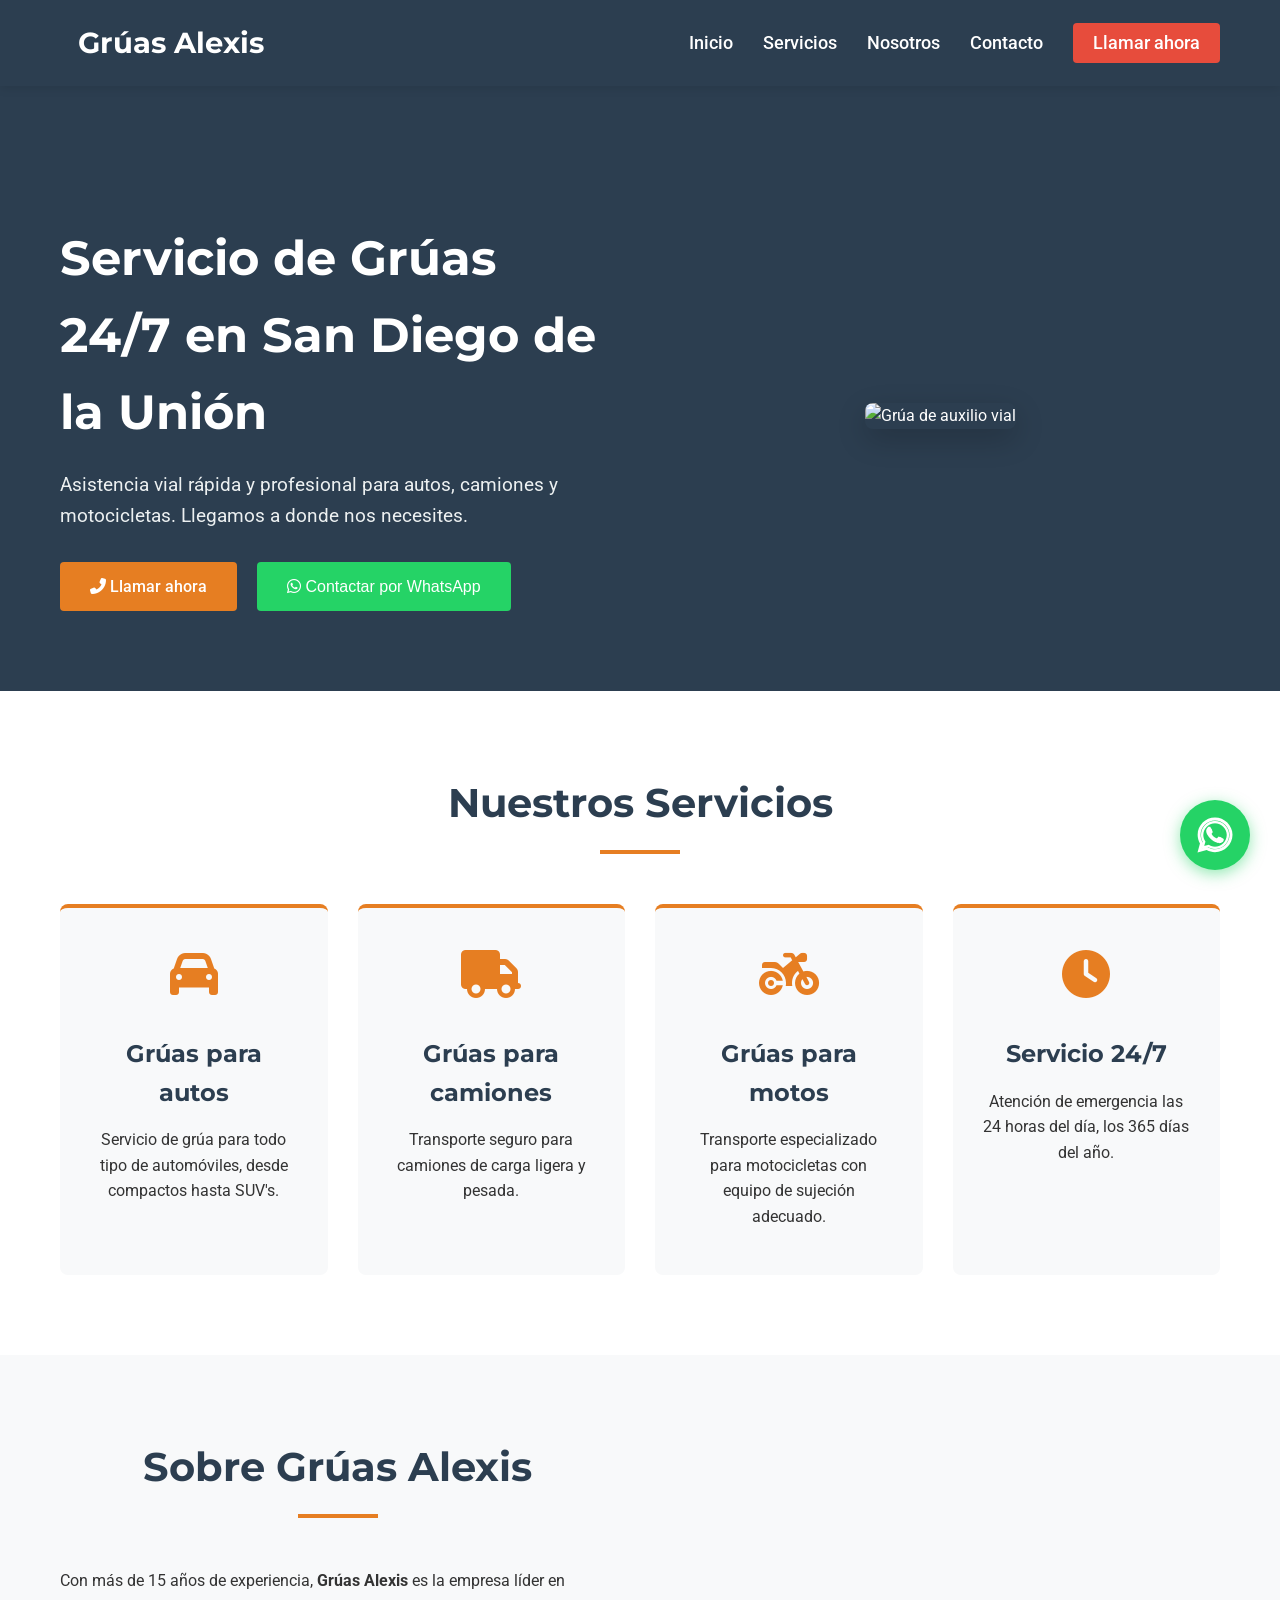
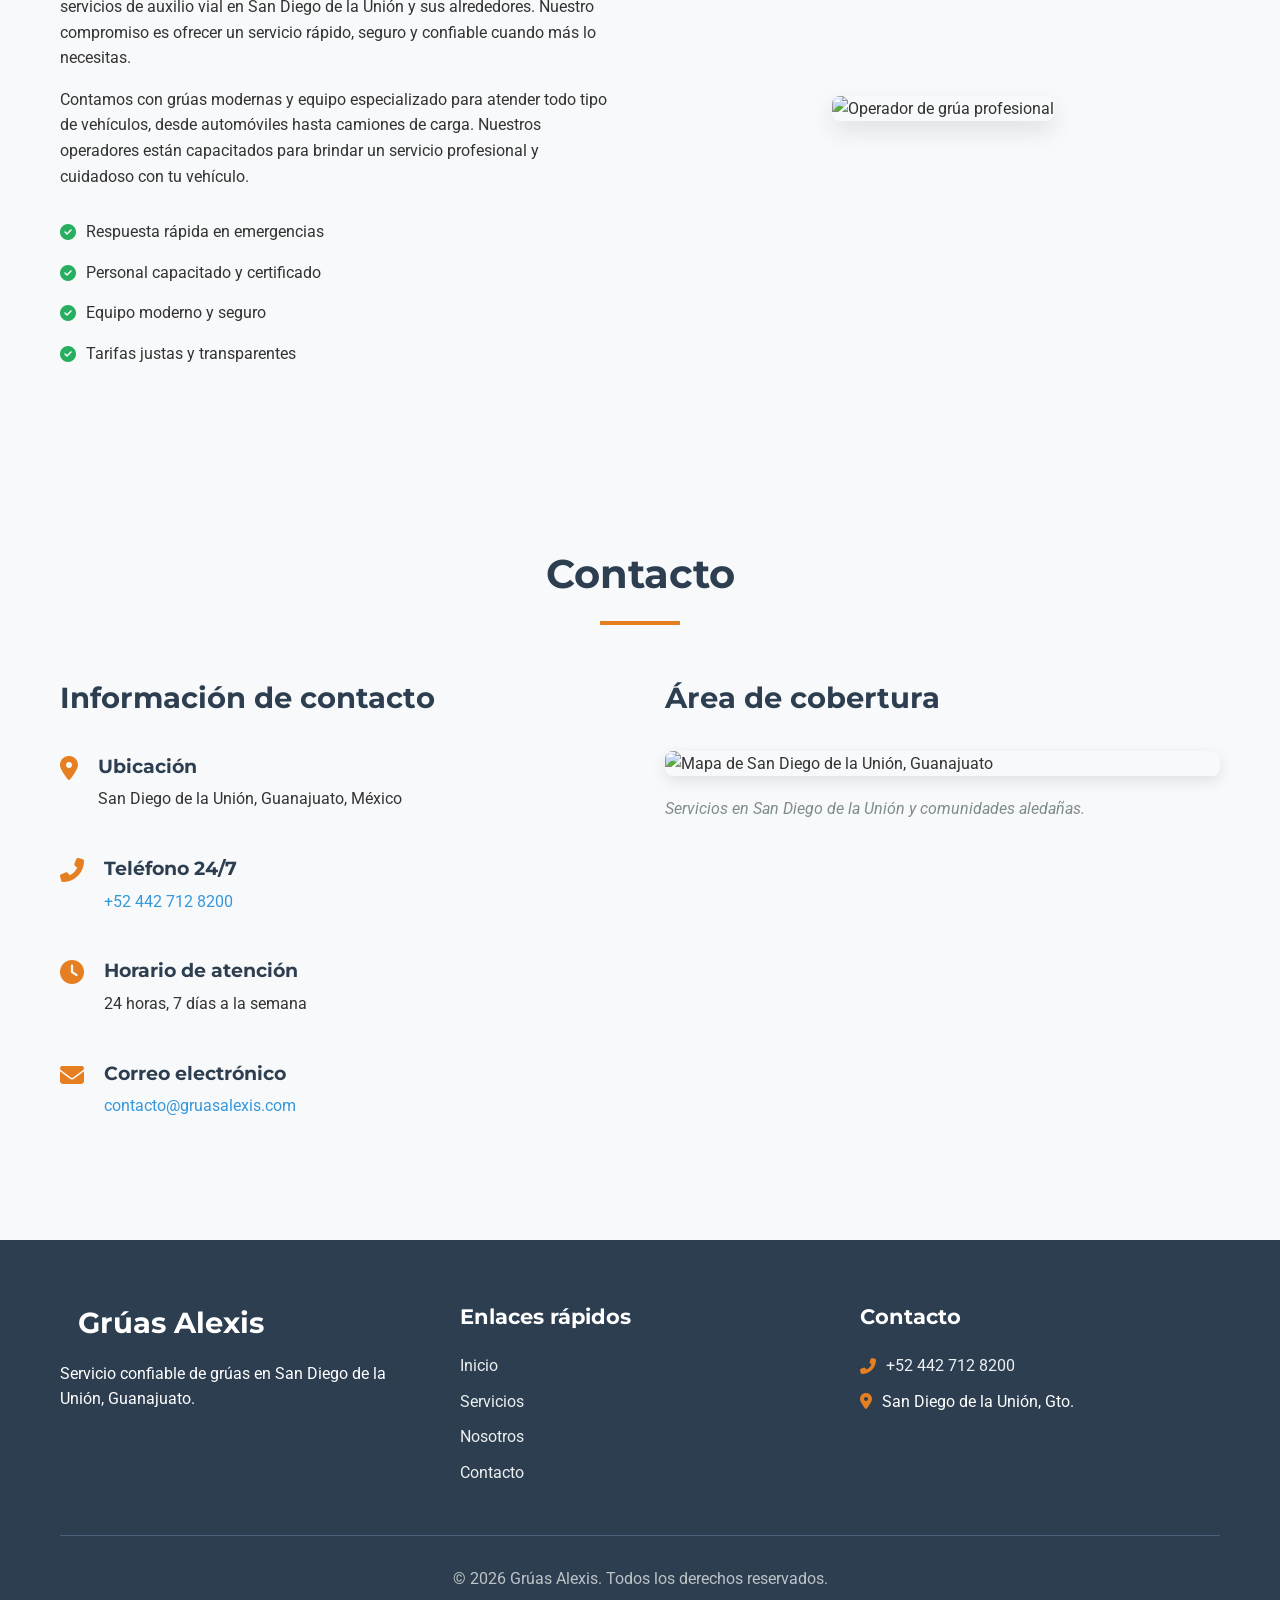
==== commit f07848f1: "Add files via upload" ====
--- a/index.html
+++ b/index.html
@@ -49,7 +49,7 @@
                 </div>
             </div>
             <div class="hero-image">
-                <img src="assets/images/auxilio_vial.jpeg" alt="Grúa de auxilio vial">
+                <img src="https://images.unsplash.com/photo-1558618666-fcd25c85cd64?ixlib=rb-4.0.3&ixid=M3wxMjA3fDB8MHxwaG90by1wYWdlfHx8fGVufDB8fHx8fA%3D%3D&auto=format&fit=crop&w=774&q=80" alt="Grúa de auxilio vial">
             </div>
         </div>
     </section>
@@ -118,7 +118,7 @@
                 </div>
             </div>
             <div class="about-image">
-                <img src="assets/images/operador.jpg" alt="Operador de grúa profesional">
+                <img src="https://images.unsplash.com/photo-1551836026-d5c2c5af78e4?ixlib=rb-4.0.3&ixid=M3wxMjA3fDB8MHxwaG90by1wYWdlfHx8fGVufDB8fHx8fA%3D%3D&auto=format&fit=crop&w=870&q=80" alt="Operador de grúa profesional">
             </div>
         </div>
     </section>
@@ -134,7 +134,7 @@
                         <i class="fas fa-map-marker-alt"></i>
                         <div>
                             <h4>Ubicación</h4>
-                            <p>Independencia 21 San Diego de la Unión, Gto.</p>
+                            <p>San Diego de la Unión, Guanajuato, México</p>
                         </div>
                     </div>
                     <div class="contact-item">
@@ -163,7 +163,7 @@
                     <h3>Área de cobertura</h3>
                     <div class="map">
                         <!-- Mapa estático de Google Maps -->
-                        <iframe src="https://www.google.com/maps/embed?pb=!1m18!1m12!1m3!1d3713.014891895712!2d-100.87283243566743!3d21.467932309009836!2m3!1f0!2f0!3f0!3m2!1i1024!2i768!4f13.1!3m3!1m2!1s0x842b20cd710b51ef%3A0x34dd17c82bfe9dfc!2sSan%20Diego%20de%20la%20Uni%C3%B3n%2C%20Gto.!5e0!3m2!1ses!2smx!4v1768622612032!5m2!1ses!2smx" width="600" height="450" style="border:0;" allowfullscreen="" loading="lazy" referrerpolicy="no-referrer-when-downgrade"></iframe>
+                        <img src="https://maps.googleapis.com/maps/api/staticmap?center=San+Diego+de+la+Union,Guanajuato&zoom=13&size=600x300&scale=2&markers=color:red%7CSan+Diego+de+la+Union,Guanajuato&key=AIzaSyBFw0Qbyq9zTFTd-tUY6dZWTgaQzuU17R8" alt="Mapa de San Diego de la Unión, Guanajuato">
                     </div>
                     <p class="map-description">Servicios en San Diego de la Unión y comunidades aledañas.</p>
                 </div>
@@ -191,7 +191,7 @@
                 <div class="footer-contact">
                     <h4>Contacto</h4>
                     <p><i class="fas fa-phone-alt"></i> <a href="tel:+524427128200">+52 442 712 8200</a></p>
-                    <p><i class="fas fa-map-marker-alt"></i> Independencia 21 San Diego de la Unión, Gto.</p>
+                    <p><i class="fas fa-map-marker-alt"></i> San Diego de la Unión, Gto.</p>
                 </div>
             </div>
             <div class="footer-bottom">
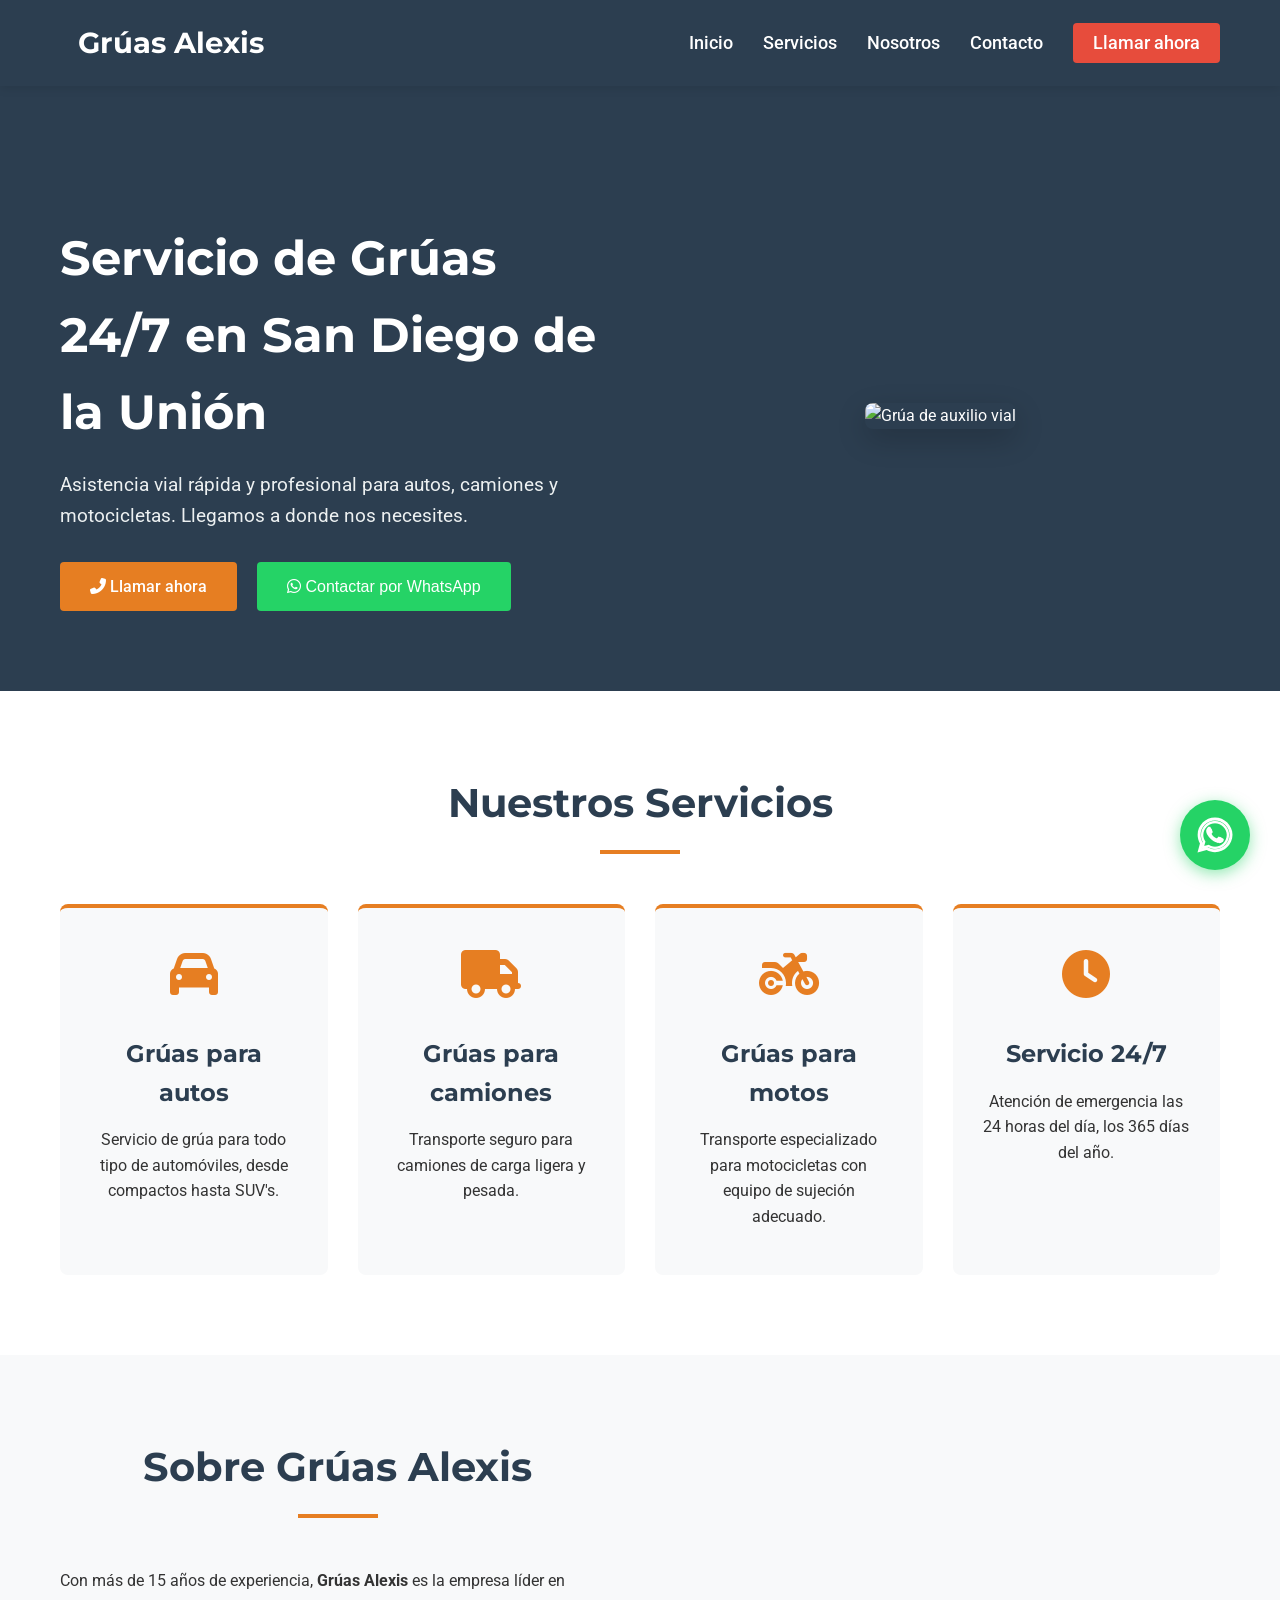
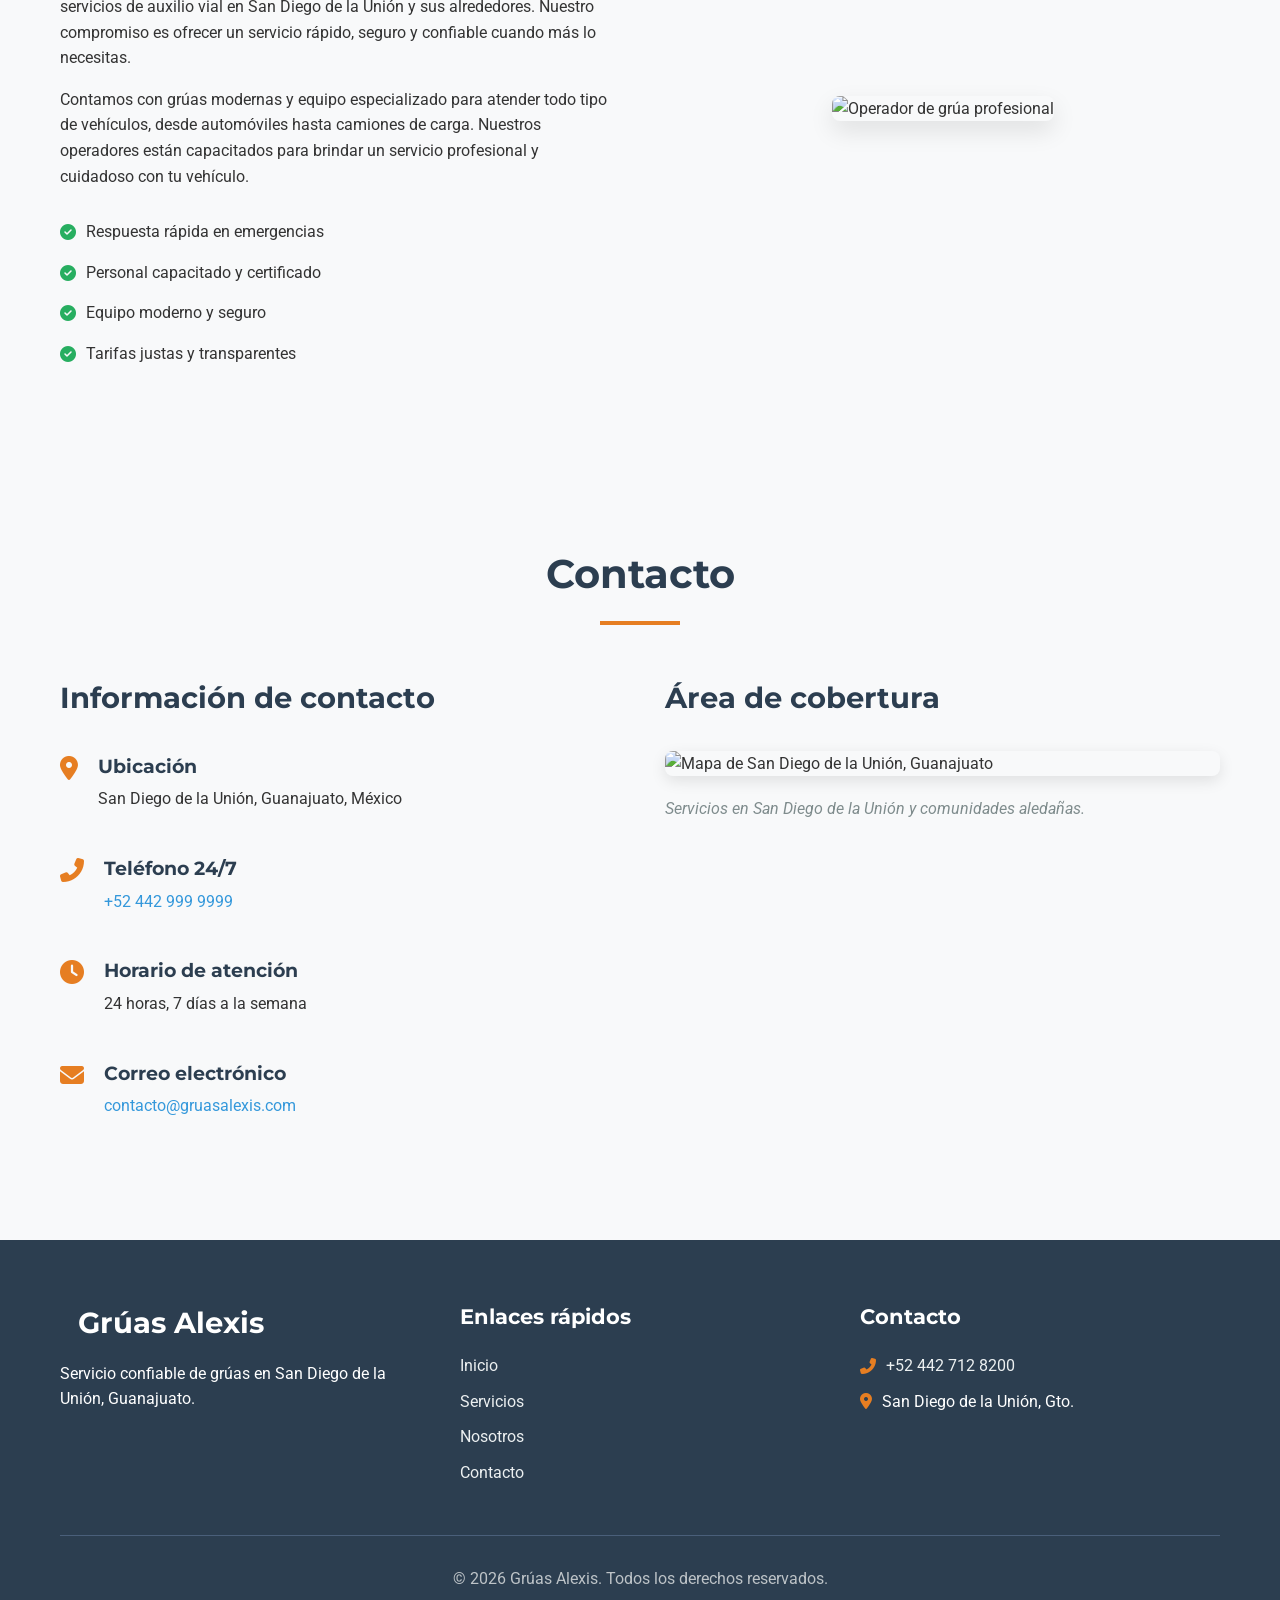
==== commit 123da6a6: "Add files via upload" ====
--- a/index.html
+++ b/index.html
@@ -28,7 +28,7 @@
                 <li><a href="#servicios">Servicios</a></li>
                 <li><a href="#nosotros">Nosotros</a></li>
                 <li><a href="#contacto">Contacto</a></li>
-                <li><a href="tel:+524427128200" class="btn-llamar">Llamar ahora</a></li>
+                <li><a href="tel:+524429999999" class="btn-llamar">Llamar ahora</a></li>
             </ul>
         </div>
     </nav>
@@ -40,7 +40,7 @@
                 <h2>Servicio de Grúas 24/7 en San Diego de la Unión</h2>
                 <p>Asistencia vial rápida y profesional para autos, camiones y motocicletas. Llegamos a donde nos necesites.</p>
                 <div class="hero-buttons">
-                    <a href="tel:+524427128200" class="btn btn-primary">
+                    <a href="tel:+524429999999" class="btn btn-primary">
                         <i class="fas fa-phone-alt"></i> Llamar ahora
                     </a>
                     <button id="whatsappBtn" class="btn btn-whatsapp">
@@ -141,7 +141,7 @@
                         <i class="fas fa-phone-alt"></i>
                         <div>
                             <h4>Teléfono 24/7</h4>
-                            <p><a href="tel:+524427128200">+52 442 712 8200</a></p>
+                            <p><a href="tel:+524429999999">+52 442 999 9999</a></p>
                         </div>
                     </div>
                     <div class="contact-item">
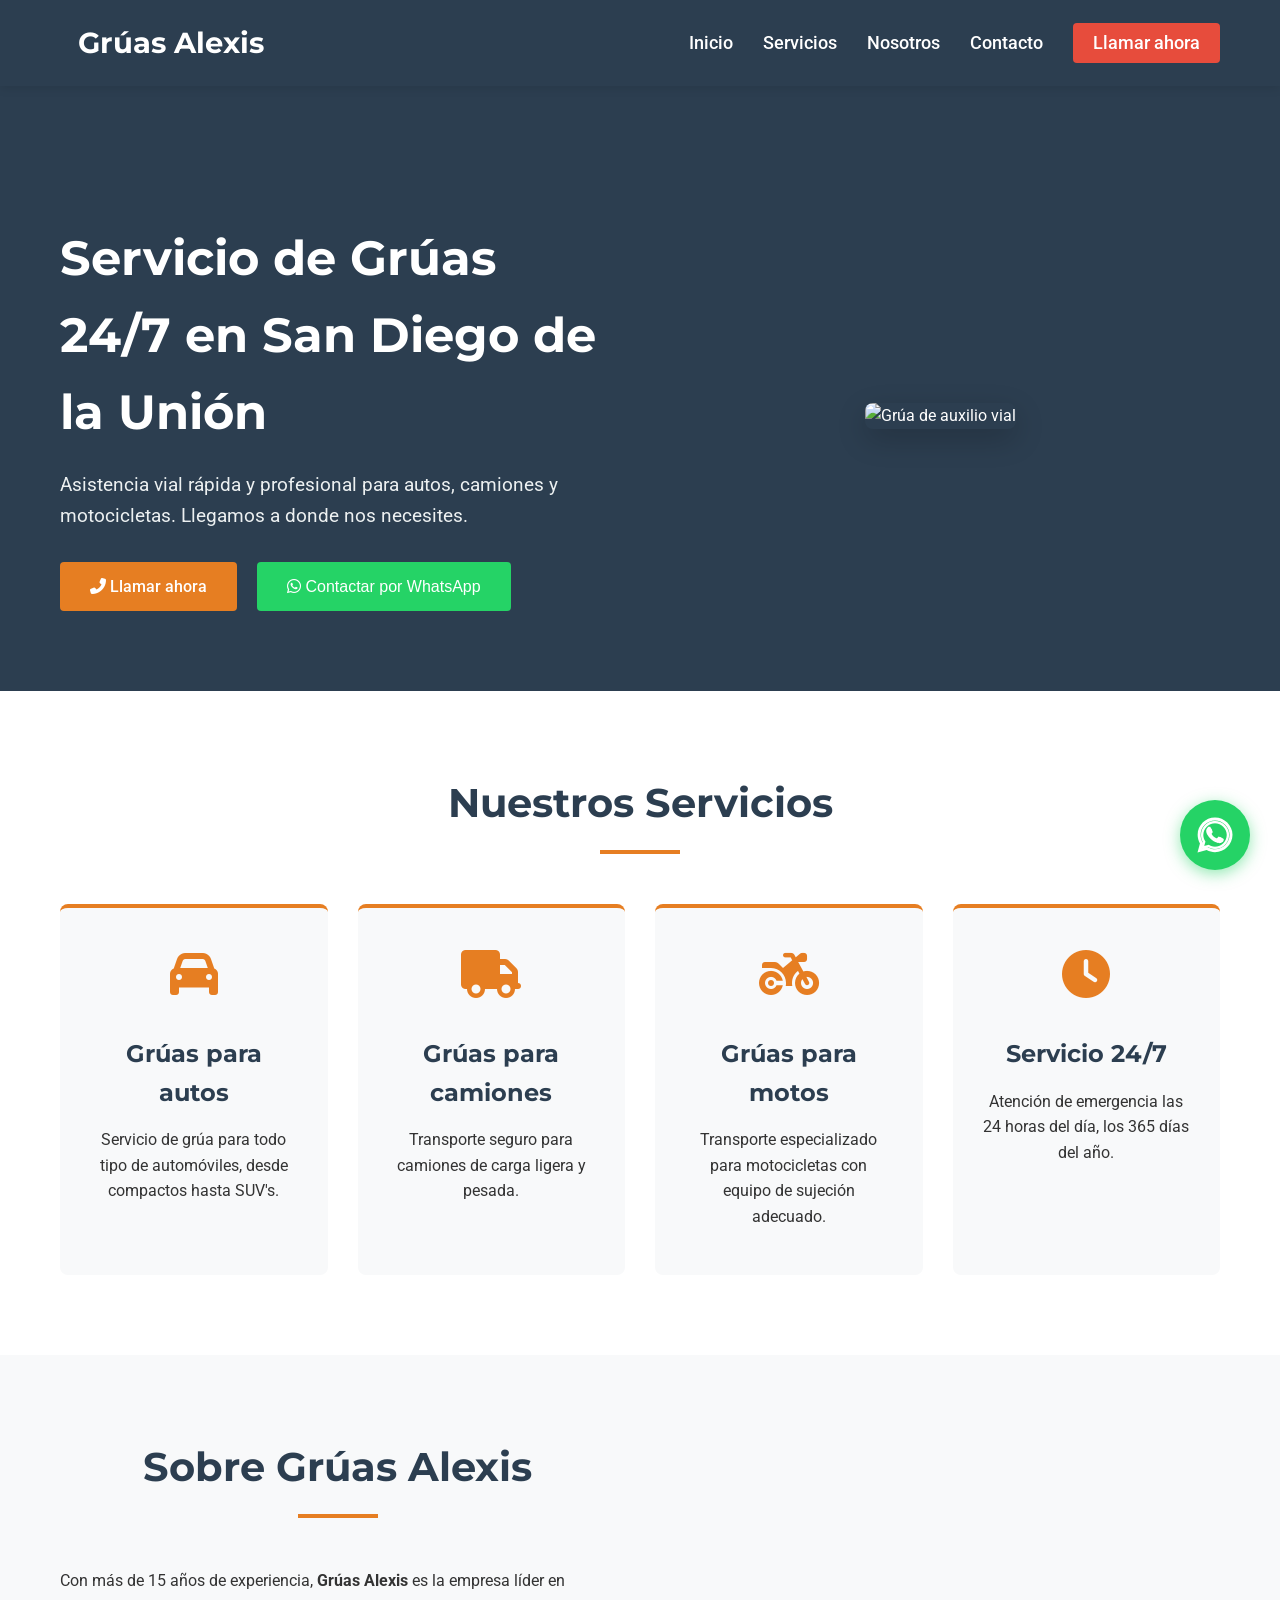
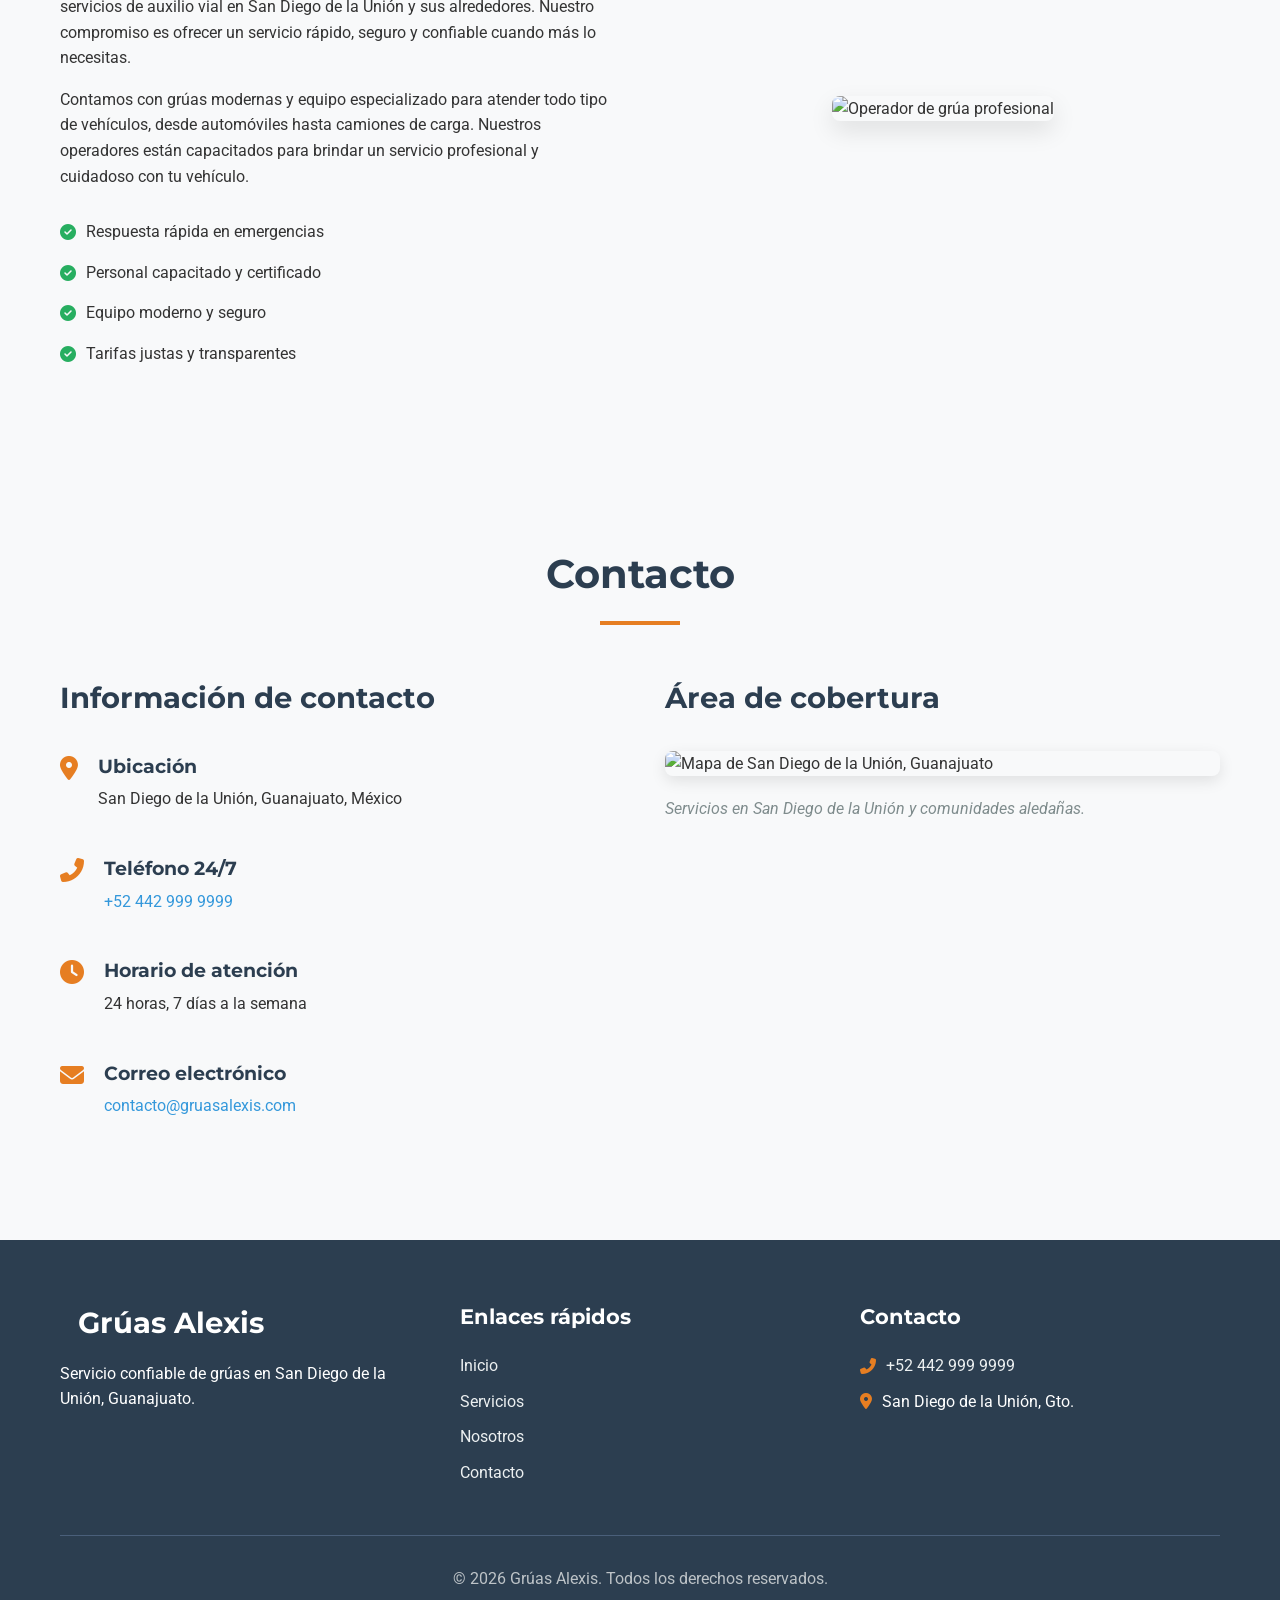
==== commit fc183e34: "Add files via upload" ====
--- a/index.html
+++ b/index.html
@@ -190,7 +190,7 @@
                 </div>
                 <div class="footer-contact">
                     <h4>Contacto</h4>
-                    <p><i class="fas fa-phone-alt"></i> <a href="tel:+524427128200">+52 442 712 8200</a></p>
+                    <p><i class="fas fa-phone-alt"></i> <a href="tel:+52442999999">+52 442 999 9999</a></p>
                     <p><i class="fas fa-map-marker-alt"></i> San Diego de la Unión, Gto.</p>
                 </div>
             </div>
--- a/assets/css/style.css
+++ b/assets/css/style.css
@@ -744,216 +744,4 @@
     .modal-footer .btn {
         width: 100%;
     }
-}
-
-/* Estilos para la información de ubicación en el modal */
-.location-info {
-    background-color: #f0f8ff;
-    border-radius: 8px;
-    padding: 15px;
-    border-left: 4px solid #3498db;
-    margin-top: 10px;
-}
-
-.location-text {
-    display: flex;
-    align-items: flex-start;
-    margin-bottom: 10px;
-}
-
-.location-text i {
-    color: #e74c3c;
-    margin-right: 10px;
-    margin-top: 3px;
-    font-size: 1.2rem;
-}
-
-.location-text span {
-    font-size: 1.1rem;
-    line-height: 1.4;
-}
-
-.location-link {
-    padding-left: 30px;
-}
-
-.maps-link {
-    display: inline-flex;
-    align-items: center;
-    background-color: #4285f4;
-    color: white;
-    padding: 8px 15px;
-    border-radius: 4px;
-    text-decoration: none;
-    font-weight: 500;
-    margin-bottom: 8px;
-    transition: background-color 0.3s;
-}
-
-.maps-link:hover {
-    background-color: #3367d6;
-    color: white;
-}
-
-.maps-link i {
-    margin-right: 8px;
-    font-size: 0.9rem;
-}
-
-.location-link small {
-    display: block;
-    color: #7f8c8d;
-    font-size: 0.9rem;
-    margin-top: 5px;
-}
-
-.location-error {
-    display: flex;
-    align-items: center;
-    background-color: #fff8e1;
-    border-radius: 8px;
-    padding: 15px;
-    border-left: 4px solid #ffc107;
-    color: #ff8f00;
-}
-
-.location-error i {
-    margin-right: 10px;
-    font-size: 1.3rem;
-}
-
-.loading-location {
-    display: inline-flex;
-    align-items: center;
-    color: #3498db;
-}
-
-.loading-location:after {
-    content: '...';
-    animation: loadingDots 1.5s infinite;
-    width: 20px;
-    display: inline-block;
-    text-align: left;
-}
-
-@keyframes loadingDots {
-    0%, 20% { content: '.'; }
-    40% { content: '..'; }
-    60%, 100% { content: '...'; }
-}
-
-/* Mejorar la visualización de la ubicación manual */
-.location-input textarea {
-    font-size: 1.1rem;
-    padding: 12px;
-    border: 2px solid #e0e0e0;
-    border-radius: 6px;
-    transition: border-color 0.3s;
-}
-
-.location-input textarea:focus {
-    border-color: #3498db;
-    outline: none;
-}
-
-/* Para el mensaje final en WhatsApp, los enlaces serán azules */
-.whatsapp-message-link {
-    color: #4285f4;
-    text-decoration: none;
-}
-
-/* Estilos para la información de ubicación en el modal */
-.location-info {
-    background-color: #f0f8ff;
-    border-radius: 8px;
-    padding: 15px;
-    border-left: 4px solid #3498db;
-    margin-top: 10px;
-}
-
-.location-text {
-    display: flex;
-    align-items: flex-start;
-    margin-bottom: 10px;
-}
-
-.location-text i {
-    color: #e74c3c;
-    margin-right: 10px;
-    margin-top: 3px;
-    font-size: 1.2rem;
-}
-
-.location-text span {
-    font-size: 1.1rem;
-    line-height: 1.4;
-}
-
-.location-link {
-    padding-left: 30px;
-}
-
-.maps-link {
-    display: inline-flex;
-    align-items: center;
-    background-color: #4285f4;
-    color: white;
-    padding: 8px 15px;
-    border-radius: 4px;
-    text-decoration: none;
-    font-weight: 500;
-    margin-bottom: 8px;
-    transition: background-color 0.3s;
-}
-
-.maps-link:hover {
-    background-color: #3367d6;
-    color: white;
-}
-
-.maps-link i {
-    margin-right: 8px;
-    font-size: 0.9rem;
-}
-
-.location-link small {
-    display: block;
-    color: #7f8c8d;
-    font-size: 0.9rem;
-    margin-top: 5px;
-}
-
-.location-error {
-    display: flex;
-    align-items: center;
-    background-color: #fff8e1;
-    border-radius: 8px;
-    padding: 15px;
-    border-left: 4px solid #ffc107;
-    color: #ff8f00;
-}
-
-.location-error i {
-    margin-right: 10px;
-    font-size: 1.3rem;
-}
-
-.loading-location {
-    display: inline-flex;
-    align-items: center;
-    color: #3498db;
-}
-
-.loading-location:after {
-    content: '...';
-    animation: loadingDots 1.5s infinite;
-    width: 20px;
-    display: inline-block;
-    text-align: left;
-}
-
-@keyframes loadingDots {
-    0%, 20% { content: '.'; }
-    40% { content: '..'; }
-    60%, 100% { content: '...'; }
-}
+}
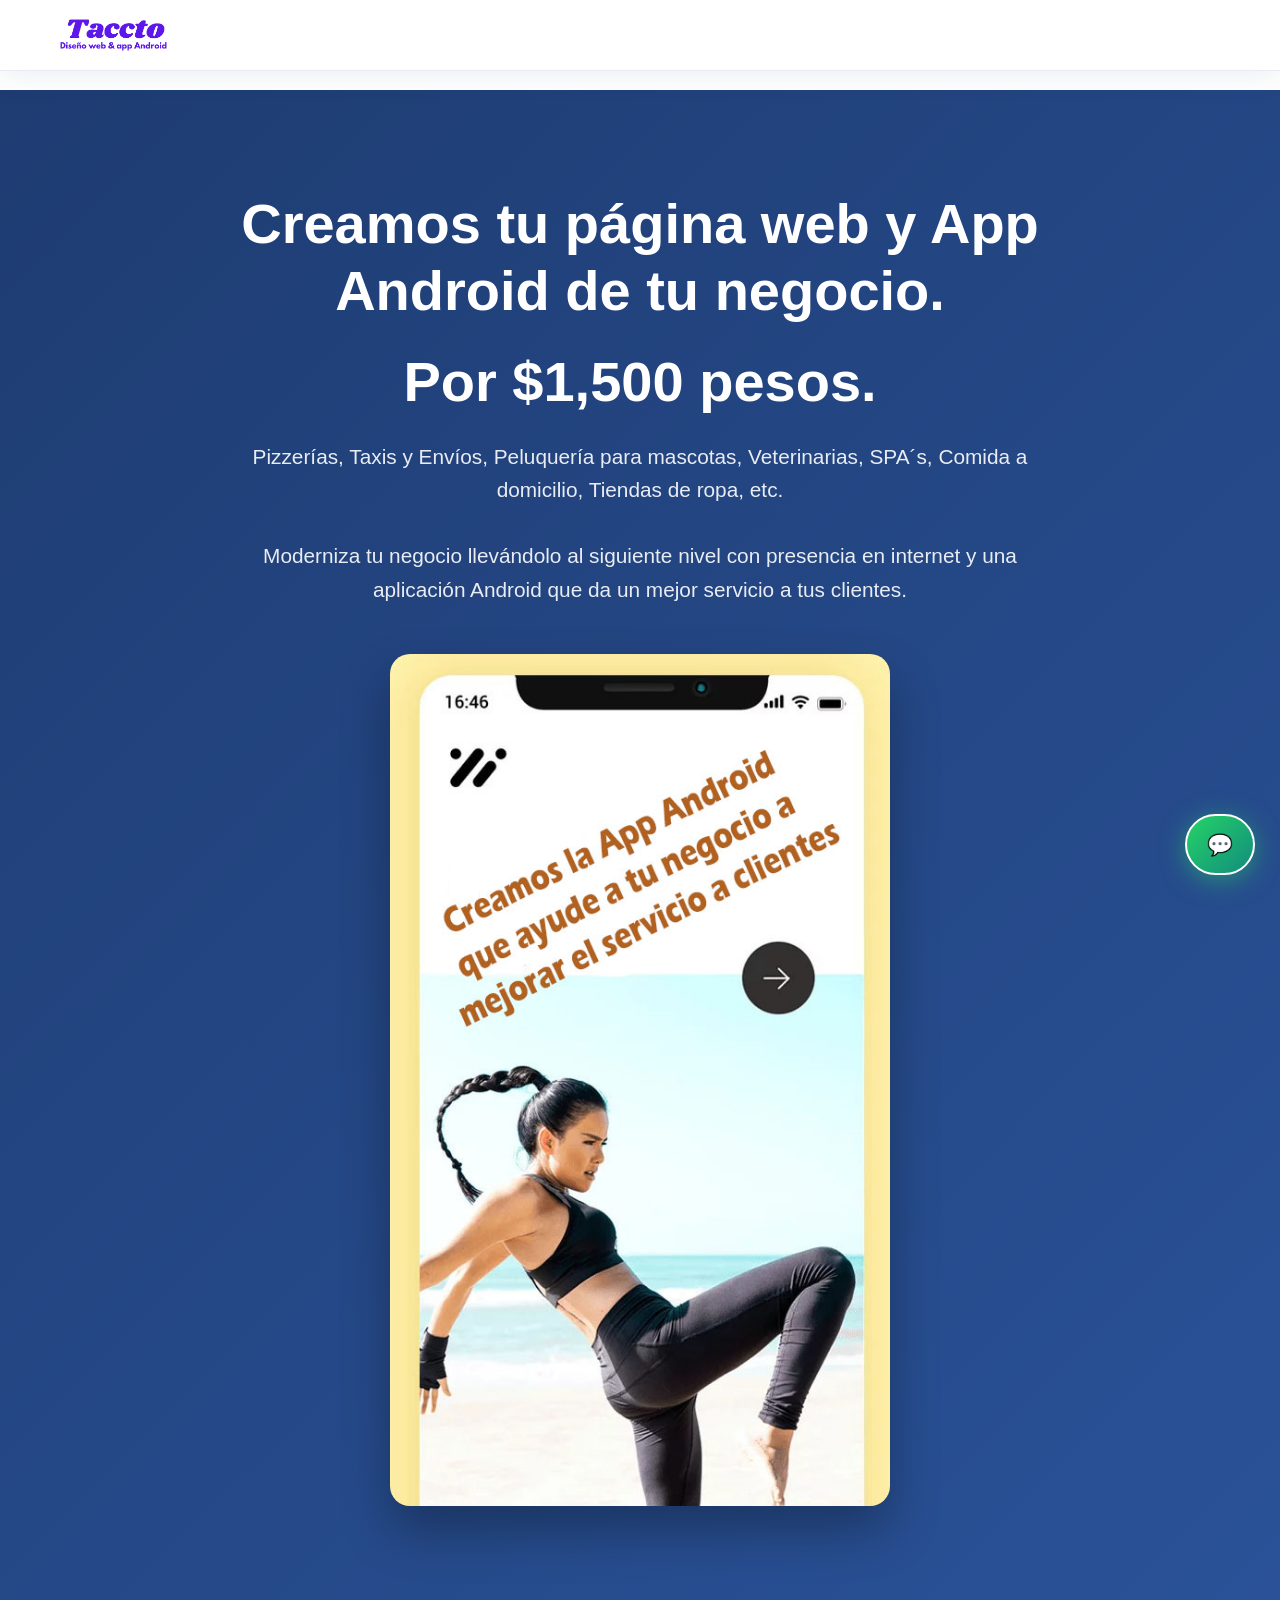
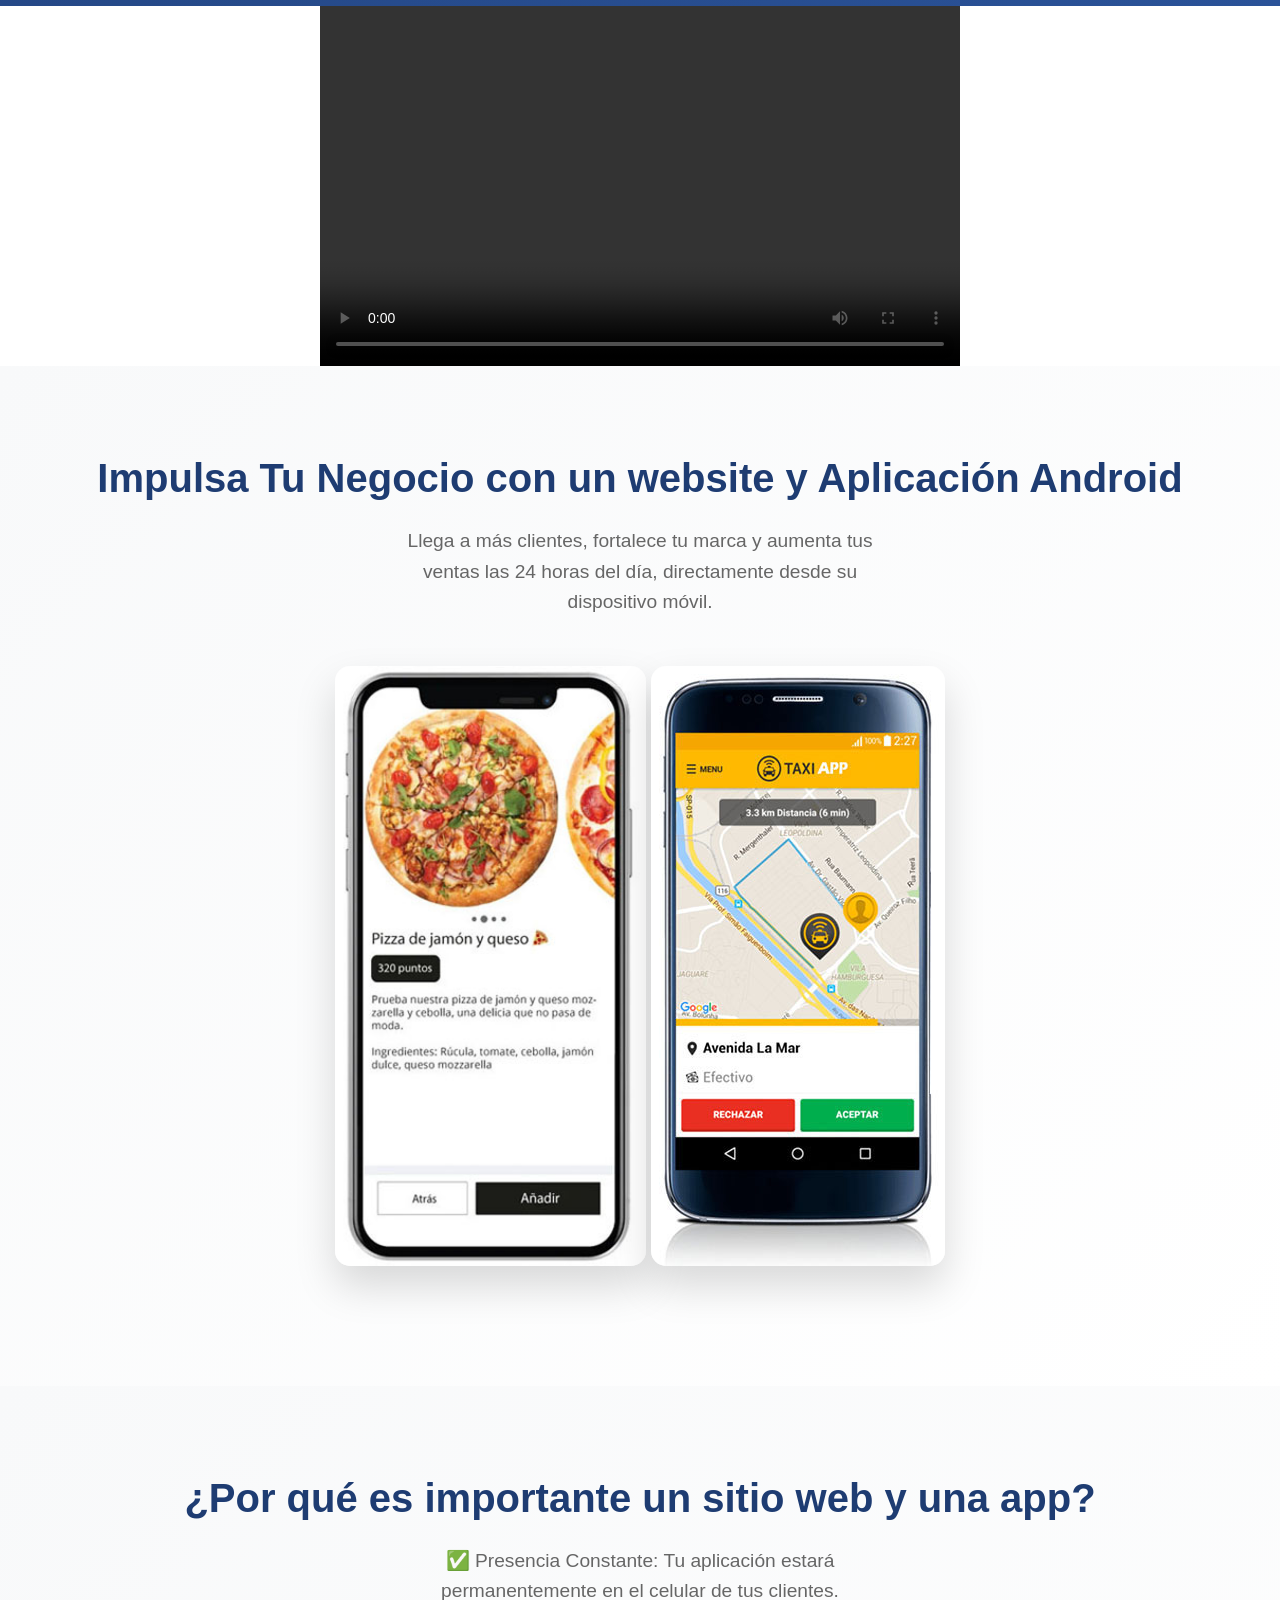
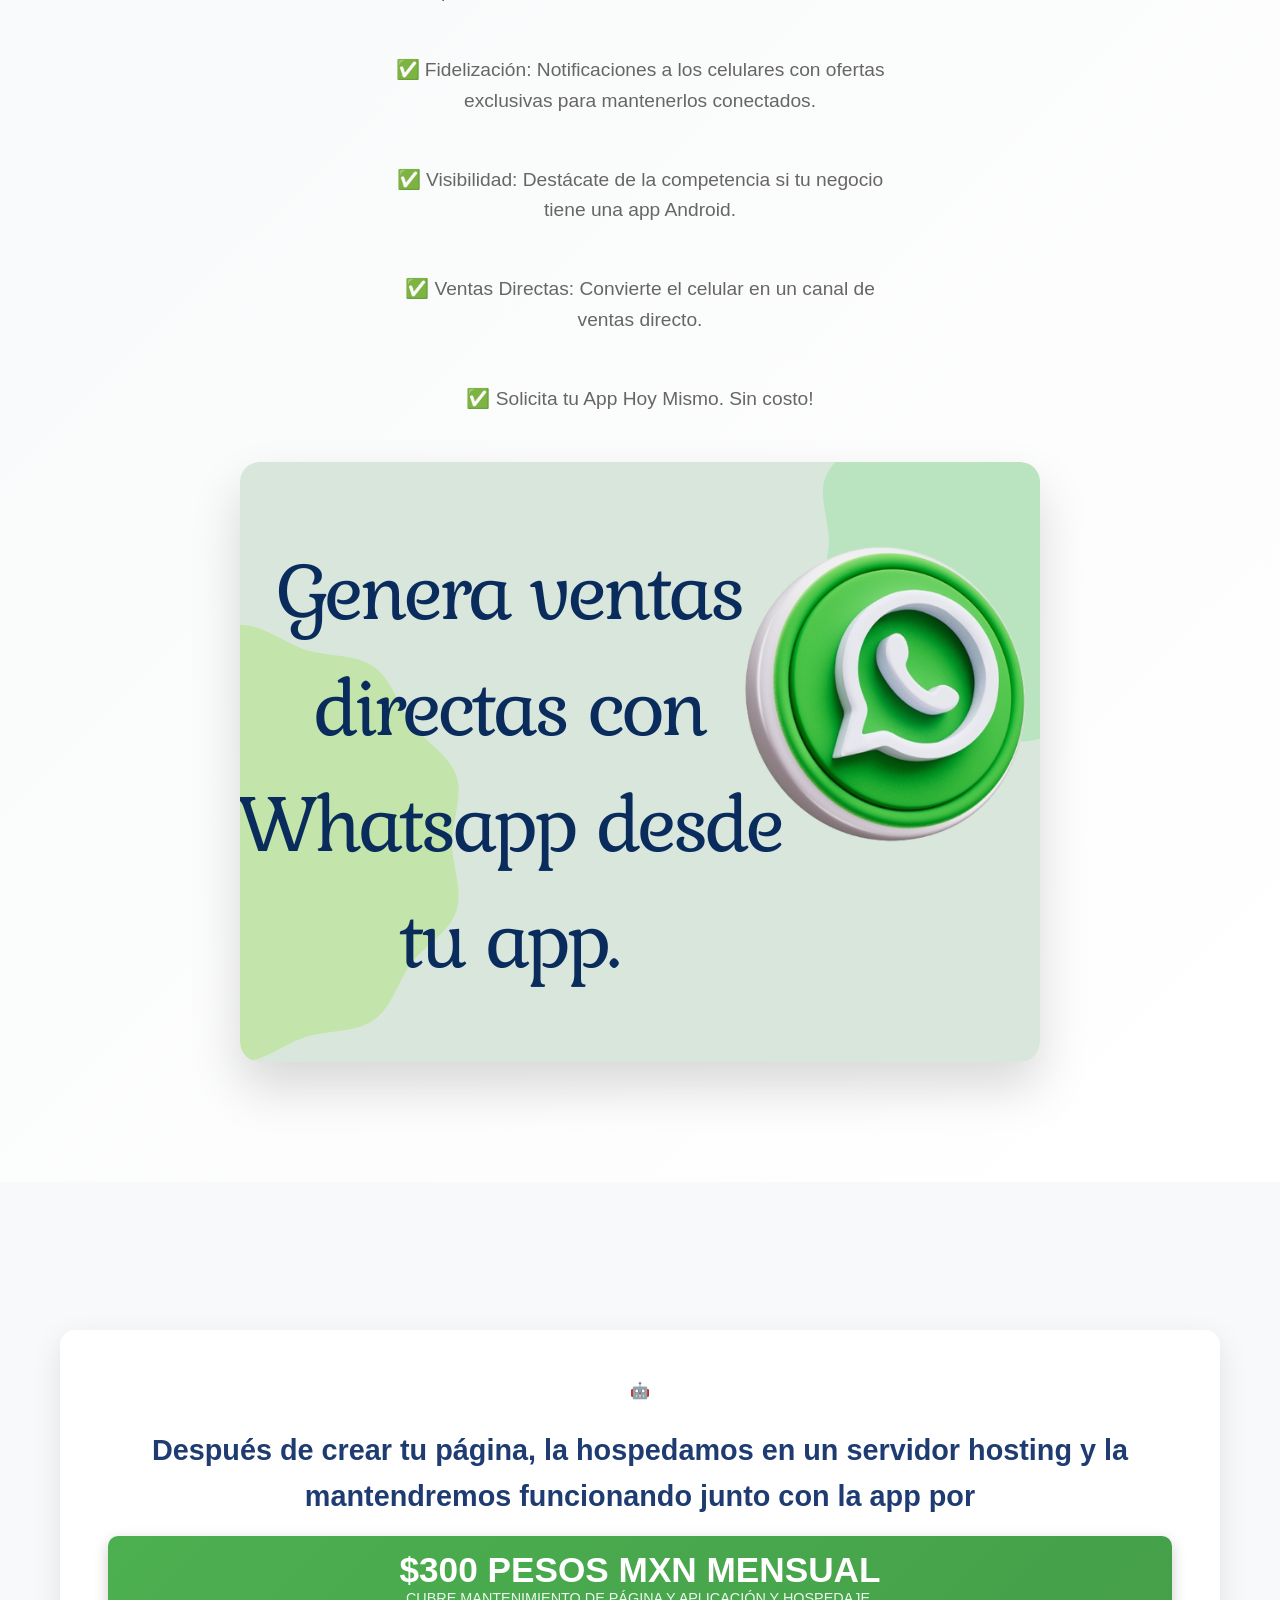
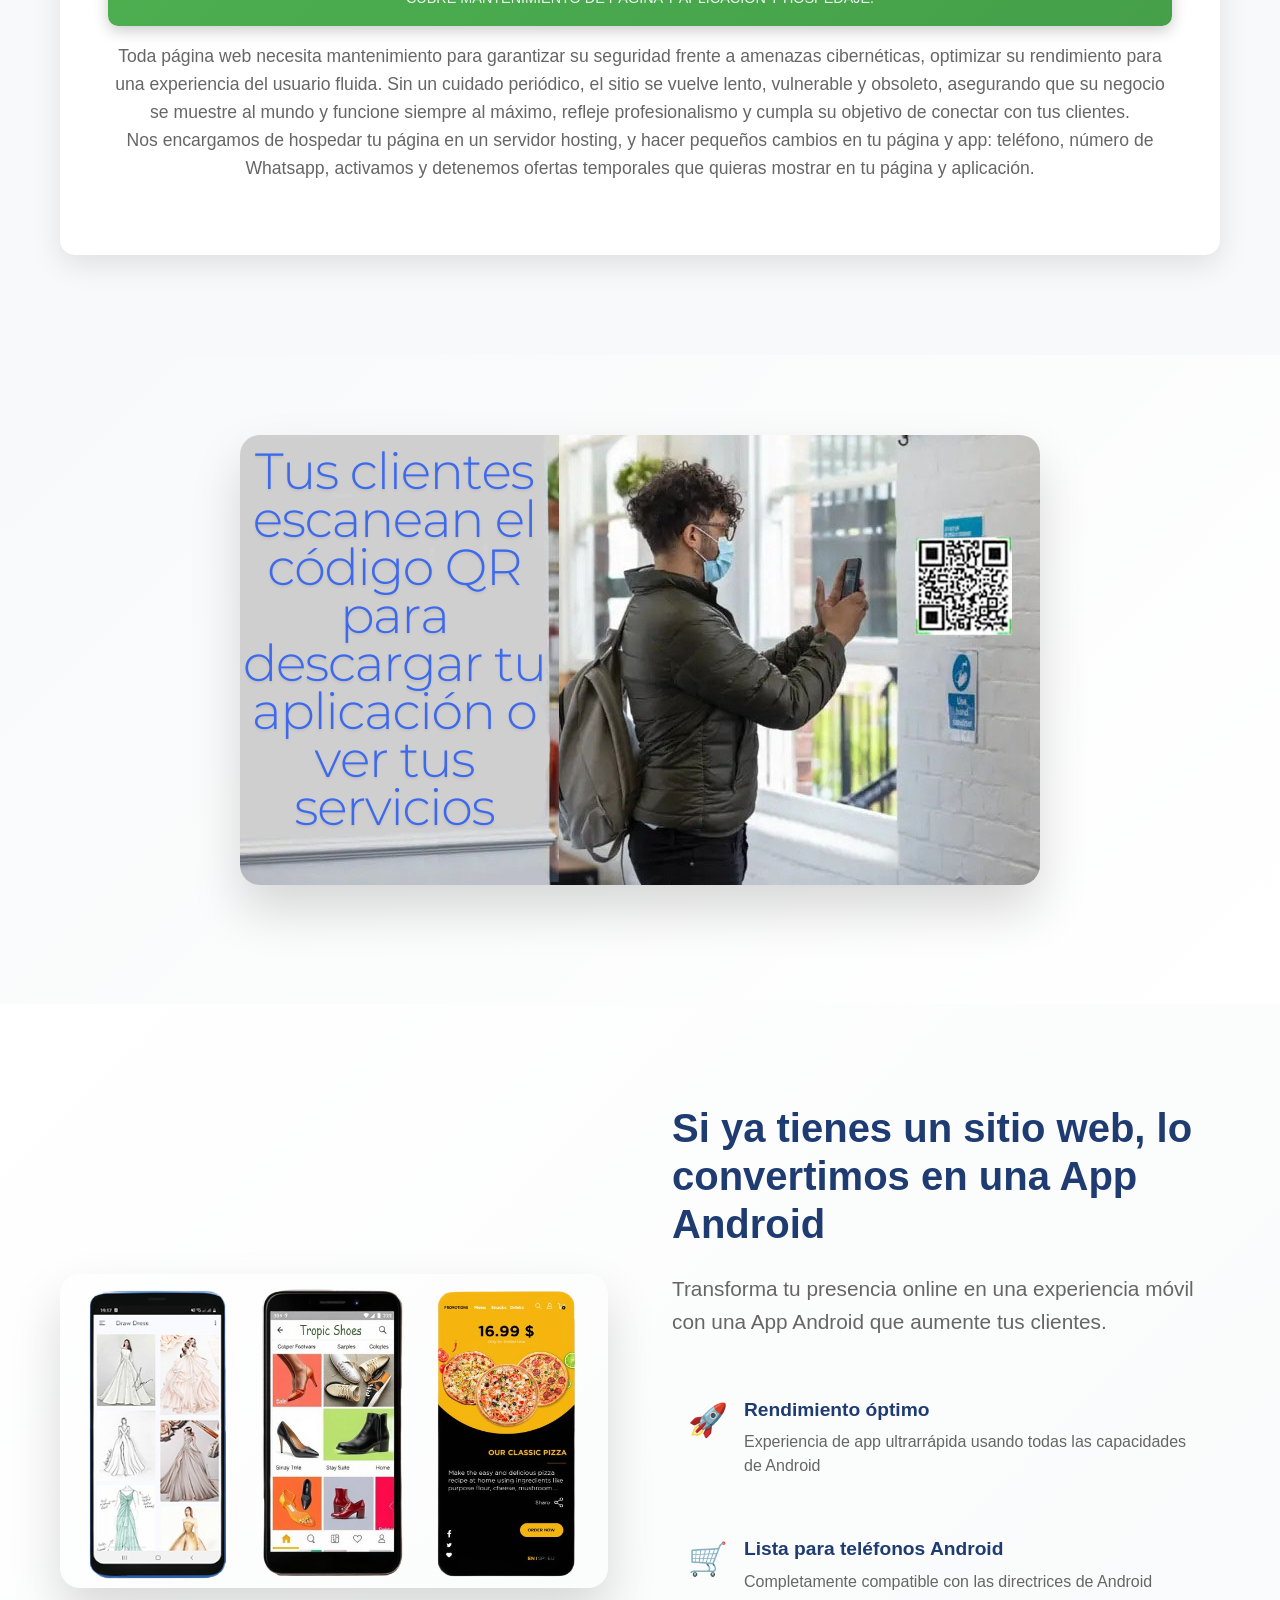
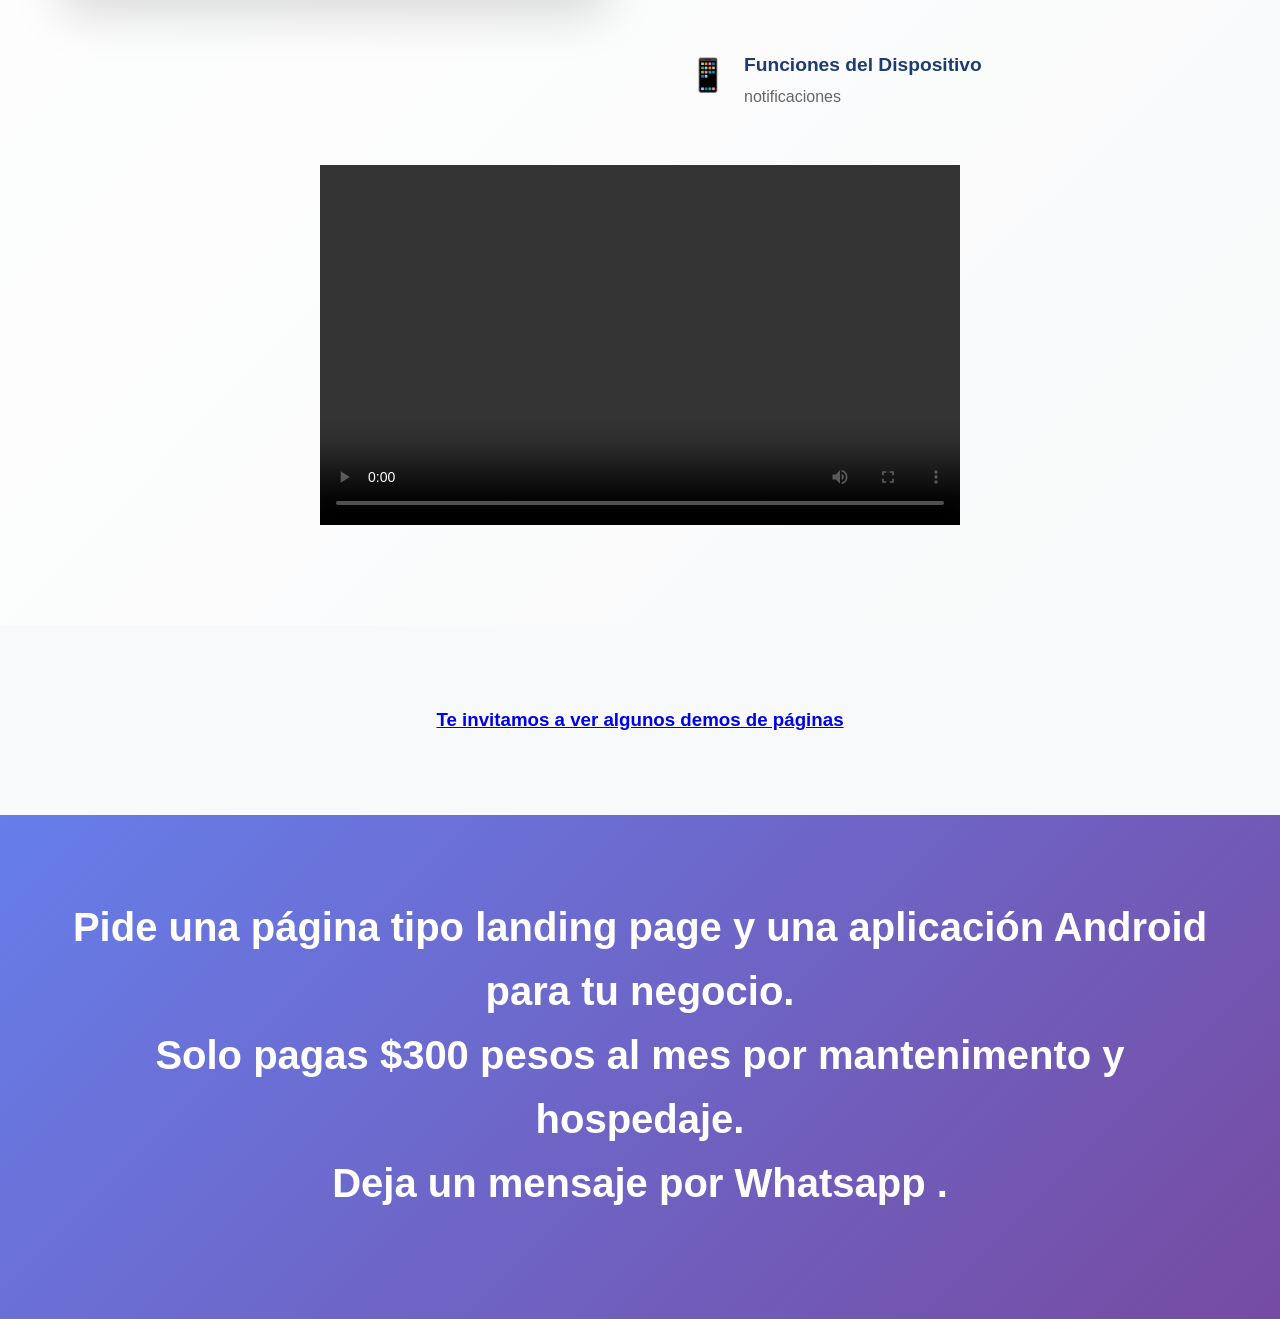
==== commit 16e722ae: "Add files via upload" ====
--- a/index.html
+++ b/index.html
@@ -1,282 +1,262 @@
-<!DOCTYPE html>
-<html lang="es">
-<head>
-    <meta charset="UTF-8">
-    <meta name="viewport" content="width=device-width, initial-scale=1.0">
-    <title>Grúas Alexis - Servicio de Grúas en San Diego de la Unión, Gto.</title>
-    <meta name="description" content="Servicio confiable de grúas en San Diego de la Unión, Guanajuato. Auxilio vial las 24 horas, servicio de grúa para autos, camiones y motocicletas.">
-    <link rel="stylesheet" href="assets/css/style.css">
-    <link rel="manifest" href="manifest.json">
-    <link rel="icon" href="images/favicon.png" type="image/png">
-    <!-- Font Awesome para iconos -->
-    <link rel="stylesheet" href="https://cdnjs.cloudflare.com/ajax/libs/font-awesome/6.4.0/css/all.min.css">
-    <!-- Fuentes de Google -->
-    <link href="https://fonts.googleapis.com/css2?family=Roboto:wght@400;500;700&family=Montserrat:wght@600;700&display=swap" rel="stylesheet">
-</head>
-<body>
-    <!-- Barra de navegación -->
-    <nav class="navbar">
-        <div class="container">
-            <div class="nav-brand">
-                <h1><i class="fas fa-truck-tow"></i> Grúas Alexis</h1>
-            </div>
-            <div class="nav-toggle" id="navToggle">
-                <i class="fas fa-bars"></i>
-            </div>
-            <ul class="nav-menu" id="navMenu">
-                <li><a href="#inicio">Inicio</a></li>
-                <li><a href="#servicios">Servicios</a></li>
-                <li><a href="#nosotros">Nosotros</a></li>
-                <li><a href="#contacto">Contacto</a></li>
-                <li><a href="tel:+524429999999" class="btn-llamar">Llamar ahora</a></li>
-            </ul>
-        </div>
-    </nav>
-
-    <!-- Sección principal/Hero -->
-    <section class="hero" id="inicio">
-        <div class="container">
-            <div class="hero-content">
-                <h2>Servicio de Grúas 24/7 en San Diego de la Unión</h2>
-                <p>Asistencia vial rápida y profesional para autos, camiones y motocicletas. Llegamos a donde nos necesites.</p>
-                <div class="hero-buttons">
-                    <a href="tel:+524429999999" class="btn btn-primary">
-                        <i class="fas fa-phone-alt"></i> Llamar ahora
-                    </a>
-                    <button id="whatsappBtn" class="btn btn-whatsapp">
-                        <i class="fab fa-whatsapp"></i> Contactar por WhatsApp
-                    </button>
-                </div>
-            </div>
-            <div class="hero-image">
-                <img src="https://images.unsplash.com/photo-1558618666-fcd25c85cd64?ixlib=rb-4.0.3&ixid=M3wxMjA3fDB8MHxwaG90by1wYWdlfHx8fGVufDB8fHx8fA%3D%3D&auto=format&fit=crop&w=774&q=80" alt="Grúa de auxilio vial">
-            </div>
-        </div>
-    </section>
-
-    <!-- Sección de servicios -->
-    <section class="services" id="servicios">
-        <div class="container">
-            <h2 class="section-title">Nuestros Servicios</h2>
-            <div class="services-grid">
-                <div class="service-card">
-                    <div class="service-icon">
-                        <i class="fas fa-car"></i>
-                    </div>
-                    <h3>Grúas para autos</h3>
-                    <p>Servicio de grúa para todo tipo de automóviles, desde compactos hasta SUV's.</p>
-                </div>
-                <div class="service-card">
-                    <div class="service-icon">
-                        <i class="fas fa-truck"></i>
-                    </div>
-                    <h3>Grúas para camiones</h3>
-                    <p>Transporte seguro para camiones de carga ligera y pesada.</p>
-                </div>
-                <div class="service-card">
-                    <div class="service-icon">
-                        <i class="fas fa-motorcycle"></i>
-                    </div>
-                    <h3>Grúas para motos</h3>
-                    <p>Transporte especializado para motocicletas con equipo de sujeción adecuado.</p>
-                </div>
-                <div class="service-card">
-                    <div class="service-icon">
-                        <i class="fas fa-clock"></i>
-                    </div>
-                    <h3>Servicio 24/7</h3>
-                    <p>Atención de emergencia las 24 horas del día, los 365 días del año.</p>
-                </div>
-            </div>
-        </div>
-    </section>
-
-    <!-- Sección sobre nosotros -->
-    <section class="about" id="nosotros">
-        <div class="container">
-            <div class="about-content">
-                <h2 class="section-title">Sobre Grúas Alexis</h2>
-                <p>Con más de 15 años de experiencia, <strong>Grúas Alexis</strong> es la empresa líder en servicios de auxilio vial en San Diego de la Unión y sus alrededores. Nuestro compromiso es ofrecer un servicio rápido, seguro y confiable cuando más lo necesitas.</p>
-                <p>Contamos con grúas modernas y equipo especializado para atender todo tipo de vehículos, desde automóviles hasta camiones de carga. Nuestros operadores están capacitados para brindar un servicio profesional y cuidadoso con tu vehículo.</p>
-                <div class="about-features">
-                    <div class="feature">
-                        <i class="fas fa-check-circle"></i>
-                        <span>Respuesta rápida en emergencias</span>
-                    </div>
-                    <div class="feature">
-                        <i class="fas fa-check-circle"></i>
-                        <span>Personal capacitado y certificado</span>
-                    </div>
-                    <div class="feature">
-                        <i class="fas fa-check-circle"></i>
-                        <span>Equipo moderno y seguro</span>
-                    </div>
-                    <div class="feature">
-                        <i class="fas fa-check-circle"></i>
-                        <span>Tarifas justas y transparentes</span>
-                    </div>
-                </div>
-            </div>
-            <div class="about-image">
-                <img src="https://images.unsplash.com/photo-1551836026-d5c2c5af78e4?ixlib=rb-4.0.3&ixid=M3wxMjA3fDB8MHxwaG90by1wYWdlfHx8fGVufDB8fHx8fA%3D%3D&auto=format&fit=crop&w=870&q=80" alt="Operador de grúa profesional">
-            </div>
-        </div>
-    </section>
-
-    <!-- Sección de contacto -->
-    <section class="contact" id="contacto">
-        <div class="container">
-            <h2 class="section-title">Contacto</h2>
-            <div class="contact-grid">
-                <div class="contact-info">
-                    <h3>Información de contacto</h3>
-                    <div class="contact-item">
-                        <i class="fas fa-map-marker-alt"></i>
-                        <div>
-                            <h4>Ubicación</h4>
-                            <p>San Diego de la Unión, Guanajuato, México</p>
-                        </div>
-                    </div>
-                    <div class="contact-item">
-                        <i class="fas fa-phone-alt"></i>
-                        <div>
-                            <h4>Teléfono 24/7</h4>
-                            <p><a href="tel:+524429999999">+52 442 999 9999</a></p>
-                        </div>
-                    </div>
-                    <div class="contact-item">
-                        <i class="fas fa-clock"></i>
-                        <div>
-                            <h4>Horario de atención</h4>
-                            <p>24 horas, 7 días a la semana</p>
-                        </div>
-                    </div>
-                    <div class="contact-item">
-                        <i class="fas fa-envelope"></i>
-                        <div>
-                            <h4>Correo electrónico</h4>
-                            <p><a href="mailto:contacto@gruasalexis.com">contacto@gruasalexis.com</a></p>
-                        </div>
-                    </div>
-                </div>
-                <div class="map-container">
-                    <h3>Área de cobertura</h3>
-                    <div class="map">
-                        <!-- Mapa estático de Google Maps -->
-                        <img src="https://maps.googleapis.com/maps/api/staticmap?center=San+Diego+de+la+Union,Guanajuato&zoom=13&size=600x300&scale=2&markers=color:red%7CSan+Diego+de+la+Union,Guanajuato&key=AIzaSyBFw0Qbyq9zTFTd-tUY6dZWTgaQzuU17R8" alt="Mapa de San Diego de la Unión, Guanajuato">
-                    </div>
-                    <p class="map-description">Servicios en San Diego de la Unión y comunidades aledañas.</p>
-                </div>
-            </div>
-        </div>
-    </section>
-
-    <!-- Footer -->
-    <footer class="footer">
-        <div class="container">
-            <div class="footer-content">
-                <div class="footer-brand">
-                    <h3><i class="fas fa-truck-tow"></i> Grúas Alexis</h3>
-                    <p>Servicio confiable de grúas en San Diego de la Unión, Guanajuato.</p>
-                </div>
-                <div class="footer-links">
-                    <h4>Enlaces rápidos</h4>
-                    <ul>
-                        <li><a href="#inicio">Inicio</a></li>
-                        <li><a href="#servicios">Servicios</a></li>
-                        <li><a href="#nosotros">Nosotros</a></li>
-                        <li><a href="#contacto">Contacto</a></li>
-                    </ul>
-                </div>
-                <div class="footer-contact">
-                    <h4>Contacto</h4>
-                    <p><i class="fas fa-phone-alt"></i> <a href="tel:+52442999999">+52 442 999 9999</a></p>
-                    <p><i class="fas fa-map-marker-alt"></i> San Diego de la Unión, Gto.</p>
-                </div>
-            </div>
-            <div class="footer-bottom">
-                <p>&copy; <span id="currentYear"></span> Grúas Alexis. Todos los derechos reservados.</p>
-            </div>
-        </div>
-    </footer>
-
-    <!-- Botón flotante de WhatsApp -->
-    <div class="whatsapp-float" id="whatsappFloat">
-        <div class="whatsapp-icon">
-            <!-- SVG como respaldo si FontAwesome no carga -->
-            <svg xmlns="http://www.w3.org/2000/svg" viewBox="0 0 448 512" class="whatsapp-svg">
-                <path d="M380.9 97.1C339 55.1 283.2 32 223.9 32c-122.4 0-222 99.6-222 222 0 39.1 10.2 77.3 29.6 111L0 480l117.7-30.9c32.4 17.7 68.9 27 106.1 27h.1c122.3 0 224.1-99.6 224.1-222 0-59.3-25.2-115-67.1-157zm-157 341.6c-33.2 0-65.7-8.9-94-25.7l-6.7-4-69.8 18.3L72 359.2l-4.4-7c-18.5-29.4-28.2-63.3-28.2-98.2 0-101.7 82.8-184.5 184.6-184.5 49.3 0 95.6 19.2 130.4 54.1 34.8 34.9 56.2 81.2 56.1 130.5 0 101.8-84.9 184.6-186.6 184.6zm101.2-138.2c-5.5-2.8-32.8-16.2-37.9-18-5.1-1.9-8.8-2.8-12.5 2.8-3.7 5.6-14.3 18-17.6 21.8-3.2 3.7-6.5 4.2-12 1.4-32.6-16.3-54-29.1-75.5-66-5.7-9.8 5.7-9.1 16.3-30.3 1.8-3.7.9-6.9-.5-9.7-1.4-2.8-12.5-30.1-17.1-41.2-4.5-10.8-9.1-9.3-12.5-9.5-3.2-.2-6.9-.2-10.6-.2-3.7 0-9.7 1.4-14.8 6.9-5.1 5.6-19.4 19-19.4 46.3 0 27.3 19.9 53.7 22.6 57.4 2.8 3.7 39.1 59.7 94.8 83.8 35.2 15.2 49 16.5 66.6 13.9 10.7-1.6 32.8-13.4 37.4-26.4 4.6-13 4.6-24.1 3.2-26.4-1.3-2.5-5-3.9-10.5-6.6z"/>
-            </svg>
-            <i class="fab fa-whatsapp fa-2x whatsapp-font"></i>
-        </div>
-    </div>
-
-    <!-- Modal de WhatsApp -->
-    <div class="modal-overlay" id="whatsappModal">
-        <div class="modal-container">
-            <div class="modal-header">
-                <h2><i class="fab fa-whatsapp"></i> Contactar por WhatsApp</h2>
-                <button class="modal-close" id="modalClose">&times;</button>
-            </div>
-            <div class="modal-content">
-                <p class="modal-description">Complete el siguiente formulario para enviar un mensaje por WhatsApp. Puede incluir su ubicación para que podamos encontrarlo más fácilmente.</p>
-                
-                <form id="whatsappForm">
-                    <div class="form-group">
-                        <label for="userName">Nombre completo *</label>
-                        <input type="text" id="userName" placeholder="Ingrese su nombre completo" required>
-                    </div>
-                    
-                    <div class="form-group">
-                        <label for="userPhone">Teléfono *</label>
-                        <input type="tel" id="userPhone" placeholder="Ingrese su número de teléfono" required>
-                    </div>
-                    
-                    <div class="form-group">
-                        <label for="userMessage">Mensaje *</label>
-                        <textarea id="userMessage" rows="4" placeholder="Describa el servicio de grúa que necesita" required></textarea>
-                    </div>
-                    
-                    <div class="form-group">
-                        <label for="locationOption">Ubicación</label>
-                        <div class="location-options">
-                            <div class="location-option">
-                                <input type="radio" id="sendLocation" name="locationOption" value="send">
-                                <label for="sendLocation">Incluir mi ubicación actual</label>
-                            </div>
-                            <div class="location-option">
-                                <input type="radio" id="customLocation" name="locationOption" value="custom">
-                                <label for="customLocation">Escribir ubicación manualmente</label>
-                            </div>
-                            <div class="location-option">
-                                <input type="radio" id="noLocation" name="locationOption" value="none" checked>
-                                <label for="noLocation">No incluir ubicación</label>
-                            </div>
-                        </div>
-                        <div class="location-input" id="customLocationInput" style="display: none;">
-                            <textarea id="manualLocation" rows="3" placeholder="Escriba su ubicación (ejemplo: Carretera a Dolores Hidalgo km 5, cerca del puente, San Diego de la Unión)"></textarea>
-                        </div>
-                    </div>
-                    
-                    <div class="form-group">
-                        <div class="location-status" id="locationStatus">
-                            <p id="locationText">Ubicación no incluida</p>
-                            <button type="button" id="getLocationBtn" class="btn-location">
-                                <i class="fas fa-map-marker-alt"></i> Obtener ubicación
-                            </button>
-                        </div>
-                    </div>
-                </form>
-            </div>
-            <div class="modal-footer">
-                <button class="btn btn-secondary" id="modalCancel">Cancelar</button>
-                <button class="btn btn-whatsapp" id="sendWhatsappBtn">
-                    <i class="fab fa-whatsapp"></i> Enviar por WhatsApp
-                </button>
-            </div>
-        </div>
-    </div>
-
-    <script src="assets/js/main.js"></script>
-</body>
-</html>+<!DOCTYPE html>
+<html lang="es">
+<head>
+    <meta charset="UTF-8">
+    <meta name="viewport" content="width=device-width, initial-scale=1.0">
+    <title>Android para todos | Creamos tu App Android</title>
+    <link rel="stylesheet" href="styles.css">
+</head>
+<body>
+    <!-- Header con Logo -->
+    <header class="main-header">
+        <div class="container">
+            <div class="logo">
+                <img src="fotos/logo_cen.png" alt="WebToApp" class="logo-image">
+            </div>
+        </div>
+    </header>
+
+    <!-- Hero Section -->
+    <section class="hero">
+        <div class="container">
+            <div class="hero-content">
+                <h1 class="hero-title">Creamos tu página web y App Android de tu negocio.</h1>
+                <h1 class="hero-title">Por $1,500 pesos.</h1>
+                <p class="hero-subtitle">Pizzerías, Taxis y Envíos, Peluquería para mascotas, Veterinarias, SPA´s, Comida a domicilio, Tiendas de ropa, etc.<br><br>Moderniza tu negocio llevándolo al siguiente nivel con presencia en internet y una aplicación Android que da un mejor servicio a tus clientes.</p>
+            </div>
+            <div class="hero-visual">
+                <img src="fotos/mobile-fitness.jpg" alt="Ejemplo Profesional de App Android" class="hero-app-image">
+            </div>
+        </div>
+    </section>
+
+    <div style="display: flex; justify-content: center; align-items: center;">
+      <video width="640" height="360" controls>
+        <source src="videos/video1.mp4" type="video/mp4">
+        Tu navegador no soporta el elemento de video.
+      </video>
+    </div>
+
+
+    <!-- Showcase Section 1-->
+<section class="showcase">
+    <div class="container">
+        <div class="showcase-content">
+            <h2 class="showcase-title">Impulsa Tu Negocio con un website y Aplicación Android</h2>   
+            <p class="showcase-subtitle">Llega a más clientes, fortalece tu marca y aumenta tus ventas las 24 horas del día, directamente desde su dispositivo móvil.</p>
+            <div class="showcase-image">
+                <img src="fotos/2cell.jpg" alt="Website to Android App Conversion" class="featured-app">
+                <img src="fotos/taxiapp1.jpg" alt="Website to Android App Conversion" class="featured-app">
+            </div>
+        </div>
+    </div>
+</section>
+
+<!-- Showcase Section 2-->
+<section class="showcase">
+    <div class="container">
+        <div class="showcase-content">
+            <h2 class="showcase-title">¿Por qué es importante un sitio web y una app?</h2>   
+            <p class="showcase-subtitle">✅ Presencia Constante: Tu aplicación estará permanentemente en el celular de tus clientes.</p>
+            <p class="showcase-subtitle">✅ Fidelización: Notificaciones a los celulares con ofertas exclusivas para mantenerlos conectados.</p>
+            <p class="showcase-subtitle">✅ Visibilidad: Destácate de la competencia si tu negocio tiene una app Android.</p>
+            <p class="showcase-subtitle">✅ Ventas Directas: Convierte el celular en un canal de ventas directo.</p>
+            <p class="showcase-subtitle">✅ Solicita tu App Hoy Mismo. Sin costo!</p>
+            <div class="showcase-image">
+            <img src="fotos/ban1.png" alt="Website to Android App Conversion" class="showcase-img">
+            <!-- <img src="fotos/infografia.png" alt="paso a paso" class="showcase-img"> -->
+                     
+        </div>
+    </div>
+</section>
+
+    <!-- Services Section -->
+    <section class="services">
+        <div class="container">
+            <div class="services-grid">
+                <!-- Servicio 1: Conversión a App Android -->
+                <div class="service-card">
+                    <div class="service-icon">
+                        🤖
+                    </div>
+                    <h3>Después de crear tu página, la hospedamos en un servidor hosting y la mantendremos funcionando junto
+                         con la app por</h3>
+                    
+                    <!-- PRECIO APP -->
+                    <div class="pricing-badge app-price">
+                        <span class="price-main">$300 PESOS MXN MENSUAL</span>
+                        <span class="price-sub">CUBRE MANTENIMIENTO DE PÁGINA Y APLICACIÓN Y HOSPEDAJE.</span>
+                    </div>
+                    
+                    <p>Toda página web necesita mantenimiento para garantizar su seguridad frente a amenazas
+                         cibernéticas, optimizar su rendimiento para una experiencia del usuario fluida.
+                          Sin un cuidado periódico, el sitio se vuelve lento, vulnerable y obsoleto, 
+                         asegurando que su negocio se muestre al mundo y funcione siempre al 
+                         máximo, refleje profesionalismo y cumpla su objetivo de conectar con tus clientes.<br>Nos encargamos de 
+                         hospedar tu página en un servidor hosting, y hacer pequeños cambios en tu página y app: teléfono, 
+                         número de Whatsapp, activamos y detenemos ofertas temporales que quieras mostrar en tu página y aplicación.</p>
+                    </p>
+                </div>
+            </div>
+        </div>
+    </section>
+
+<!-- Showcase Section 3-->
+<section class="showcase">
+    <div class="container">
+        <div class="showcase-content">
+           <div class="showcase-image">
+             <img src="fotos/scanning_qr.png" alt="escaneando codigo qr" class="showcase-img">
+        </div>
+    </div>
+</section>
+
+    <!-- Conversion Showcase -->
+    <section class="conversion-showcase">
+        <div class="container">
+            <div class="conversion-grid">
+                <!-- Columna Izquierda - Imagen -->
+                <div class="conversion-image">
+                    <img src="fotos/3mobile.png" alt="Conversión de Sitio Web a App Android" class="showcase-img">
+                </div>
+                
+                <!-- Columna Derecha - Texto -->
+                <div class="conversion-content">
+                    <h2>Si ya tienes un sitio web, lo convertimos en una App Android</h2>
+                    <p class="conversion-subtitle">Transforma tu presencia online en una experiencia móvil con una App Android que aumente tus clientes.</p>
+                    
+                    <div class="conversion-features">
+                        <div class="feature-item">
+                            <span class="feature-icon">🚀</span>
+                            <div class="feature-text">
+                                <strong>Rendimiento óptimo</strong>
+                                <p>Experiencia de app ultrarrápida usando todas las capacidades de Android</p>
+                            </div>
+                        </div>
+                        
+                        <div class="feature-item">
+                            <span class="feature-icon">🛒</span>
+                            <div class="feature-text">
+                                <strong>Lista para teléfonos Android</strong>
+                                <p>Completamente compatible con las directrices de Android</p>
+                            </div>
+                        </div>
+                        
+                        <div class="feature-item">
+                            <span class="feature-icon">📱</span>
+                            <div class="feature-text">
+                                <strong>Funciones del Dispositivo</strong>
+                                <p>notificaciones</p>
+                            </div>
+                        </div>
+                    </div>
+               
+                </div>
+            </div>
+        </div>
+<div style="display: flex; justify-content: center; align-items: center;">
+    <video width="640" height="360" controls>
+        <source src="videos/demos.mp4" type="video/mp4">
+        Tu navegador no soporta el elemento de video.
+    </video>
+</div>
+    </section>
+
+    <!-- Sección demos -->
+<section class="location-section">
+    <div class="container">
+        <h3><a href="demos.html"> Te invitamos a ver algunos demos de páginas </a></h3>
+    </div>
+</section> 
+
+  <!-- Sección links de demos
+<section class="location-section">
+    <div class="container">
+       <h3><a href="https://centersyspro-ai.github.io/taxi-merced/"> Demo de una empresa de Taxis</a></h3>
+       <h3><a href="https://centersyspro-ai.github.io/delispizza/"> Demo de una Pizzería</a></h3>
+    </div>
+</section>  -->
+
+
+    <!-- Demo Section -->
+    <section class="demo-section">
+        <div class="container">
+            <div class="demo-content">
+                <h2>Pide una página tipo landing page y una aplicación Android para tu negocio. <br>
+                    Solo pagas $300 pesos al mes por mantenimento y hospedaje. <br>
+                    Deja un mensaje por Whatsapp .</h2>
+               <!-- <p>¿Tienes curiosidad de cómo se vería y funcionaría tu sitio web como una aplicación Android? Llena el formulario y te enviaremos un demo personalizado mostrando la transformación.</p>
+                <p>El demo de tu sitio web convertido NO tiene costo alguno.</p>  -->
+            </div>
+        </div>
+    </section>
+
+    <!-- Sección links de muestras
+
+<section class="location-section">
+    <div class="container">
+        <h2>Descarga la app Android de muestra de taxis.</h2>
+        <a href="https://centersyspro-ai.github.io/download_app_taxi/" ><img src="fotos/download.jpg" alt="descarga app taxis" width="200" height="50"></a>
+    </div>
+</section>  
+
+
+<section class="location-section">
+    <div class="container">
+        <h2>Descarga otras aplicaciones Android de muestra.</h2>
+        <a href="listado.html" ><img src="fotos/download.jpg" alt="Descarga otras apps" width="200" height="50"></a>
+    </div>
+</section>   
+
+-->
+
+
+    
+    <!-- Sección de recuadro de google maps 
+<section class="location-section">
+    <div class="container">
+        <h2>Estamos en Querétaro, Qro.</h2>
+        <div class="map-container">
+            <iframe 
+                src="https://www.google.com/maps/embed?pb=!1m18!1m12!1m3!1d933.5854552673254!2d-100.40240156609887!3d20.614919474962864!2m3!1f0!2f0!3f0!3m2!1i1024!2i768!4f13.1!3m3!1m2!1s0x85d35ae71ffca65b%3A0x37d75db4d7998d2d!2sJes%C3%BAs%20Oviedo%20Avenda%C3%B1o%20120%2C%20Villas%20Tecnologico%2C%2076150%20Santiago%20de%20Quer%C3%A9taro%2C%20Qro.!5e0!3m2!1ses!2smx!4v1762916279386!5m2!1ses!2smx" width="100%" height="400" style="border:0;" allowfullscreen="" loading="lazy" referrerpolicy="no-referrer-when-downgrade">
+                width="100%" 
+                height="400" 
+                style="border:0;" 
+                allowfullscreen="" 
+                loading="lazy">
+            </iframe>
+        </div>
+        
+        <div class="location-info">
+            <div class="info-item">
+                <span class="info-icon">📍</span>
+                <div class="info-text">
+                    <strong>Dirección</strong>
+                    <p>Jesus Oviedo Avendaño no. 120 Col. TEC2000 CP 76150, Querétaro, Qro.</p>
+                </div>
+            </div>
+            <div class="info-item">
+                <span class="info-icon">🕒</span>
+                <div class="info-text">
+                    <strong>Horario</strong>
+                    <p>Lunes a Viernes: 9:00 AM - 6:00 PM</p>
+                </div>
+            </div>
+           
+        </div>
+    </div>
+</section> -->
+
+
+    <!-- Botón WhatsApp Flotante -->
+    <a href="https://wa.me/4613444540?text=¡Hola! Estoy interesado en tener una página web y app Android" 
+       class="whatsapp-float" target="_blank" title="Contáctanos por WhatsApp">
+       <span class="whatsapp-icon">💬</span>
+       <span class="whatsapp-text">WhatsApp</span>
+    </a>
+
+
+    <script src="script.js"></script>
+
+</body>
+</html>
--- a/styles.css
+++ b/styles.css
@@ -0,0 +1,911 @@
+﻿* {
+    margin: 0;
+    padding: 0;
+    box-sizing: border-box;
+}
+
+body {
+    font-family: 'Segoe UI', Tahoma, Geneva, Verdana, sans-serif;
+    line-height: 1.6;
+    color: #333;
+    background-color: #ffffff;
+}
+
+.container {
+    max-width: 1200px;
+    margin: 0 auto;
+    padding: 0 20px;
+}
+
+/* Hero Section */
+.hero {
+    background: linear-gradient(135deg, #1e3c72 0%, #2a5298 100%);
+    color: white;
+    padding: 100px 0;
+    min-height: 80vh;
+    display: flex;
+    align-items: center;
+}
+
+.hero-content {
+    text-align: center;
+    max-width: 800px;
+    margin: 0 auto;
+}
+
+.hero-title {
+    font-size: 3.5rem;
+    font-weight: 700;
+    margin-bottom: 1.5rem;
+    line-height: 1.2;
+}
+
+.hero-subtitle {
+    font-size: 1.3rem;
+    opacity: 0.9;
+    margin-bottom: 2rem;
+    line-height: 1.6;
+}
+
+.hero-visual {
+    display: flex;
+    justify-content: center;
+    margin-top: 3rem;
+}
+
+.phone-mockup {
+    width: 300px;
+    height: 600px;
+    background: #1a1a1a;
+    border-radius: 40px;
+    padding: 20px;
+    position: relative;
+    box-shadow: 0 20px 40px rgba(0,0,0,0.3);
+}
+
+.phone-screen {
+    width: 100%;
+    height: 100%;
+    background: linear-gradient(45deg, #667eea 0%, #764ba2 100%);
+    border-radius: 30px;
+    overflow: hidden;
+    position: relative;
+}
+
+.app-preview {
+    width: 100%;
+    height: 100%;
+    background: 
+        radial-gradient(circle at 20% 80%, rgba(120, 119, 198, 0.3) 0%, transparent 50%),
+        radial-gradient(circle at 80% 20%, rgba(255, 119, 198, 0.3) 0%, transparent 50%);
+    position: relative;
+}
+
+.app-preview::before {
+    content: '';
+    position: absolute;
+    top: 20%;
+    left: 10%;
+    right: 10%;
+    height: 40px;
+    background: rgba(255,255,255,0.1);
+    border-radius: 10px;
+}
+
+.app-preview::after {
+    content: '';
+    position: absolute;
+    top: 35%;
+    left: 10%;
+    right: 10%;
+    height: 200px;
+    background: rgba(255,255,255,0.05);
+    border-radius: 15px;
+}
+
+/* Services Section */
+.services {
+    padding: 100px 0;
+    background: #f8f9fa;
+}
+
+.services-grid {
+    display: grid;
+    grid-template-columns: repeat(auto-fit, minmax(350px, 1fr));
+    gap: 3rem;
+    margin-top: 3rem;
+}
+
+.service-card {
+    background: white;
+    padding: 3rem;
+    border-radius: 15px;
+    box-shadow: 0 10px 30px rgba(0,0,0,0.1);
+    transition: transform 0.3s ease, box-shadow 0.3s ease;
+    text-align: center;
+}
+
+.service-card:hover {
+    transform: translateY(-10px);
+    box-shadow: 0 20px 40px rgba(0,0,0,0.15);
+}
+
+.service-icon {
+    color: #2a5298;
+    margin-bottom: 1.5rem;
+}
+
+.service-card h3 {
+    font-size: 1.8rem;
+    margin-bottom: 1rem;
+    color: #1e3c72;
+}
+
+.service-card p {
+    color: #666;
+    margin-bottom: 1.5rem;
+    font-size: 1.1rem;
+}
+
+.service-features {
+    list-style: none;
+    text-align: left;
+}
+
+.service-features li {
+    padding: 0.5rem 0;
+    color: #555;
+    position: relative;
+    padding-left: 1.5rem;
+}
+
+.service-features li::before {
+    content: '?';
+    color: #2a5298;
+    font-weight: bold;
+    position: absolute;
+    left: 0;
+}
+
+/* Demo Section */
+.demo-section {
+    padding: 80px 0;
+    background: linear-gradient(135deg, #667eea 0%, #764ba2 100%);
+    color: white;
+    text-align: center;
+}
+
+/* below demo Section */
+.below-demo-section {
+    padding: 80px 0;
+    background: linear-gradient(135deg, #4c9137 0%, #4ace16 100%);
+    color: white;
+    text-align: center;
+}
+
+.demo-content h2 {
+    font-size: 2.5rem;
+    margin-bottom: 1.5rem;
+}
+
+.demo-content p {
+    font-size: 1.2rem;
+    opacity: 0.9;
+    max-width: 600px;
+    margin: 0 auto;
+}
+
+/* Form Section */
+.form-section {
+    padding: 100px 0;
+    background: #f8f9fa;
+}
+
+.form-wrapper {
+    max-width: 600px;
+    margin: 0 auto;
+    background: white;
+    padding: 3rem;
+    border-radius: 15px;
+    box-shadow: 0 10px 30px rgba(0,0,0,0.1);
+}
+
+.form-wrapper h2 {
+    text-align: center;
+    color: #1e3c72;
+    margin-bottom: 2rem;
+    font-size: 2rem;
+}
+
+.form-group {
+    margin-bottom: 1.5rem;
+}
+
+.form-group label {
+    display: block;
+    margin-bottom: 0.5rem;
+    color: #333;
+    font-weight: 600;
+}
+
+.form-group input,
+.form-group select,
+.form-group textarea {
+    width: 100%;
+    padding: 12px;
+    border: 2px solid #e1e5e9;
+    border-radius: 8px;
+    font-size: 1rem;
+    transition: border-color 0.3s ease;
+}
+
+.form-group input:focus,
+.form-group select:focus,
+.form-group textarea:focus {
+    outline: none;
+    border-color: #2a5298;
+}
+
+.submit-btn {
+    width: 100%;
+    background: linear-gradient(135deg, #1e3c72 0%, #2a5298 100%);
+    color: white;
+    padding: 15px;
+    border: none;
+    border-radius: 8px;
+    font-size: 1.1rem;
+    font-weight: 600;
+    cursor: pointer;
+    transition: transform 0.3s ease, box-shadow 0.3s ease;
+}
+
+.submit-btn:hover {
+    transform: translateY(-2px);
+    box-shadow: 0 5px 15px rgba(42, 82, 152, 0.3);
+}
+
+/* Responsive Design */
+@media (max-width: 768px) {
+    .hero-title {
+        font-size: 2.5rem;
+    }
+    
+    .hero-subtitle {
+        font-size: 1.1rem;
+    }
+    
+    .services-grid {
+        grid-template-columns: 1fr;
+        gap: 2rem;
+    }
+    
+    .service-card {
+        padding: 2rem;
+    }
+    
+    .demo-content h2 {
+        font-size: 2rem;
+    }
+    
+    .form-wrapper {
+        padding: 2rem;
+        margin: 0 20px;
+    }
+    
+    .phone-mockup {
+        width: 250px;
+        height: 500px;
+    }
+}
+
+@media (max-width: 480px) {
+    .hero {
+        padding: 60px 0;
+        min-height: 70vh;
+    }
+    
+    .hero-title {
+        font-size: 2rem;
+    }
+    
+    .services, .form-section {
+        padding: 60px 0;
+    }
+    
+    .demo-section {
+        padding: 60px 0;
+    }
+}
+
+.service-features li {
+    padding: 0.5rem 0;
+    color: #555;
+    position: relative;
+    padding-left: 1.8rem;
+    list-style: none;
+}
+
+.service-features li::before {
+    content: "✓";
+    color: #2a5298;
+    font-weight: bold;
+    position: absolute;
+    left: 0;
+    font-size: 1.2rem;
+}
+
+
+
+/* Showcase Section */
+.showcase {
+    padding: 80px 0;
+    background: linear-gradient(135deg, #f8f9fa 0%, #ffffff 100%);
+    text-align: center;
+}
+
+.showcase-title {
+    font-size: 2.5rem;
+    color: #1e3c72;
+    margin-bottom: 1rem;
+    font-weight: 700;
+}
+
+.showcase-subtitle {
+    font-size: 1.2rem;
+    color: #666;
+    margin-bottom: 3rem;
+    max-width: 500px;
+    margin-left: auto;
+    margin-right: auto;
+}
+
+.showcase-image {
+    max-width: 800px;
+    margin: 0 auto 2rem;
+    position: relative;
+}
+
+.featured-app {
+    width: auto%;
+    height: 600px;
+    border-radius: 15px;
+    box-shadow: 0 20px 40px rgba(0,0,0,0.15);
+    transition: transform 0.3s ease;
+}
+
+.featured-app:hover {
+    transform: scale(1.02);
+}
+
+.image-caption {
+    margin-top: 1.5rem;
+    color: #666;
+    font-size: 1.1rem;
+    padding: 0 1rem;
+}
+
+.showcase-stats {
+    display: flex;
+    justify-content: center;
+    gap: 4rem;
+    margin-top: 3rem;
+    flex-wrap: wrap;
+}
+
+.stat {
+    text-align: center;
+}
+
+.stat-number {
+    font-size: 2.5rem;
+    font-weight: bold;
+    color: #1e3c72;
+    margin-bottom: 0.5rem;
+}
+
+.stat-label {
+    color: #666;
+    font-size: 1rem;
+    font-weight: 600;
+}
+
+/* Responsive */
+@media (max-width: 768px) {
+    .showcase {
+        padding: 60px 0;
+    }
+    
+    .showcase-title {
+        font-size: 2rem;
+    }
+    
+    .showcase-stats {
+        gap: 2rem;
+    }
+    
+    .stat-number {
+        font-size: 2rem;
+    }
+    
+    .showcase-image {
+        margin: 0 auto 1.5rem;
+    }
+}
+
+@media (max-width: 480px) {
+    .showcase-stats {
+        flex-direction: column;
+        gap: 1.5rem;
+    }
+}
+
+
+
+
+/* Conversion Showcase Section */
+.conversion-showcase {
+    padding: 100px 0;
+    background: linear-gradient(135deg, #ffffff 0%, #f8f9fa 100%);
+}
+
+.conversion-grid {
+    display: grid;
+    grid-template-columns: 1fr 1fr;
+    gap: 4rem;
+    align-items: center;
+    max-width: 1200px;
+    margin: 0 auto;
+}
+
+.conversion-image {
+    position: relative;
+}
+
+.showcase-img {
+    width: 100%;
+    height: auto;
+    border-radius: 20px;
+    box-shadow: 0 25px 50px rgba(0,0,0,0.15);
+    transition: transform 0.3s ease;
+}
+
+.showcase-img:hover {
+    transform: translateY(-5px);
+}
+
+.conversion-content h2 {
+    font-size: 2.5rem;
+    color: #1e3c72;
+    margin-bottom: 1.5rem;
+    line-height: 1.2;
+}
+
+.conversion-subtitle {
+    font-size: 1.3rem;
+    color: #666;
+    margin-bottom: 2.5rem;
+    line-height: 1.6;
+}
+
+.conversion-features {
+    margin-bottom: 2.5rem;
+}
+
+.feature-item {
+    display: flex;
+    align-items: flex-start;
+    gap: 1rem;
+    margin-bottom: 1.5rem;
+    padding: 1rem;
+    border-radius: 10px;
+    transition: background-color 0.3s ease;
+}
+
+.feature-item:hover {
+    background: rgba(30, 60, 114, 0.05);
+}
+
+.feature-icon {
+    font-size: 2rem;
+    flex-shrink: 0;
+}
+
+.feature-text strong {
+    display: block;
+    color: #1e3c72;
+    font-size: 1.2rem;
+    margin-bottom: 0.3rem;
+}
+
+.feature-text p {
+    color: #666;
+    margin: 0;
+    line-height: 1.5;
+}
+
+.conversion-cta {
+    background: linear-gradient(135deg, #7fdf9c 0%, #7fdf9c 0%);
+    color: white;
+    padding: 2rem;
+    border-radius: 15px;
+    text-align: center;
+}
+
+.conversion-cta strong {
+    font-size: 1.3rem;
+    display: block;
+    margin-bottom: 0.5rem;
+}
+
+.cta-subtext {
+    font-size: 1.1rem;
+    opacity: 0.9;
+    margin: 0;
+}
+
+/* Responsive */
+@media (max-width: 968px) {
+    .conversion-grid {
+        grid-template-columns: 1fr;
+        gap: 3rem;
+    }
+    
+    .conversion-content h2 {
+        font-size: 2.2rem;
+        text-align: center;
+    }
+    
+    .conversion-subtitle {
+        text-align: center;
+    }
+}
+
+@media (max-width: 768px) {
+    .conversion-showcase {
+        padding: 80px 0;
+    }
+    
+    .conversion-content h2 {
+        font-size: 2rem;
+    }
+    
+    .feature-item {
+        flex-direction: column;
+        text-align: center;
+    }
+}
+
+
+
+/* Pricing Badges */
+.pricing-badge {
+    color: white;
+    padding: 1rem 1.5rem;
+    border-radius: 10px;
+    text-align: center;
+    margin: 1rem 0;
+    box-shadow: 0 5px 15px rgba(0, 0, 0, 0.2);
+}
+
+.app-price {
+    background: linear-gradient(135deg, #4CAF50 0%, #45a049 100%);
+}
+
+.maintenance-price {
+    background: linear-gradient(135deg, #2196F3 0%, #1976D2 100%);
+}
+
+.price-main {
+    font-size: 2.2rem;
+    font-weight: bold;
+    display: block;
+    line-height: 1;
+}
+
+.price-sub {
+    font-size: 0.9rem;
+    opacity: 0.9;
+    display: block;
+}
+
+/* Value Proposition */
+.value-proposition {
+    background: #fff3cd;
+    border: 1px solid #ffeaa7;
+    border-radius: 10px;
+    padding: 1rem;
+    margin: 1rem 0;
+    text-align: center;
+}
+
+.value-proposition strong {
+    color: #856404;
+    display: block;
+    margin-bottom: 0.3rem;
+}
+
+.value-proposition p {
+    color: #856404;
+    margin: 0;
+    font-size: 0.9rem;
+}
+
+
+
+
+
+/* Hero Visual con Imagen Real */
+.hero-visual {
+    display: flex;
+    justify-content: center;
+    align-items: center;
+    margin-top: 3rem;
+}
+
+.hero-app-image {
+    max-width: 500px;
+    width: 100%;
+    height: auto;
+    border-radius: 20px;
+    box-shadow: 0 25px 50px rgba(0,0,0,0.3);
+    transition: transform 0.3s ease;
+}
+
+.hero-app-image:hover {
+    transform: scale(1.05);
+}
+
+/* Ajuste responsive */
+@media (max-width: 768px) {
+    .hero-app-image {
+        max-width: 85%;
+    }
+    
+    .hero-visual {
+        margin-top: 2rem;
+    }
+}
+
+
+
+
+/* Main Header con Logo */
+.main-header {
+    background: rgba(255, 255, 255, 0.98);
+    backdrop-filter: blur(15px);
+    padding: 1.2rem 0;
+    position: fixed;
+    width: 100%;
+    top: 0;
+    z-index: 1000;
+    box-shadow: 0 2px 30px rgba(30, 60, 114, 0.1);
+    border-bottom: 1px solid rgba(30, 60, 114, 0.1);
+}
+
+.logo {
+    display: flex;
+    align-items: center;
+}
+
+.logo-image {
+    height: 32px; /* Exactamente tu tamaño */
+    width: auto;
+    transition: all 0.3s ease;
+}
+
+.logo:hover .logo-image {
+    transform: scale(1.05);
+    filter: brightness(1.1);
+}
+
+/* Ajustar el hero para el header fijo */
+.hero {
+    margin-top: 90px; /* Compensa el header fijo */
+}
+
+/* Responsive */
+@media (max-width: 768px) {
+    .main-header {
+        padding: 1rem 0;
+    }
+    
+    .logo-image {
+        height: 28px; /* Un poco más pequeño en móviles */
+    }
+    
+    .hero {
+        margin-top: 80px;
+    }
+}
+
+
+
+/* WhatsApp Flotante */
+.whatsapp-float {
+    position: fixed;
+    bottom: 25px;
+    right: 25px;
+    background: linear-gradient(135deg, #25D366, #128C7E);
+    color: white;
+    padding: 12px 20px;
+    border-radius: 50px;
+    text-decoration: none;
+    font-weight: bold;
+    box-shadow: 0 5px 25px rgba(37, 211, 102, 0.5);
+    z-index: 1000;
+    transition: all 0.3s ease;
+    display: flex;
+    align-items: center;
+    gap: 8px;
+    border: 2px solid white;
+}
+
+.whatsapp-float:hover {
+    transform: scale(1.1) rotate(5deg);
+    background: linear-gradient(135deg, #128C7E, #25D366);
+    box-shadow: 0 8px 30px rgba(37, 211, 102, 0.7);
+}
+
+.whatsapp-icon {
+    font-size: 1.3rem;
+    animation: pulse 2s infinite;
+}
+
+.whatsapp-text {
+    font-size: 0.9rem;
+}
+
+/* Animación de pulso */
+@keyframes pulse {
+    0% { transform: scale(1); }
+    50% { transform: scale(1.1); }
+    100% { transform: scale(1); }
+}
+
+
+.whatsapp-text {
+        display: none; /* Solo muestra el icono en móviles */
+    }
+}
+
+
+.contact-options {
+    display: flex;
+    gap: 1.5rem;
+    justify-content: center;
+    margin: 1rem 0;
+    flex-wrap: wrap;
+}
+
+.contact-option {
+    display: flex;
+    align-items: center;
+    gap: 0.5rem;
+    padding: 0.8rem 1.2rem;
+    background: rgba(255, 255, 255, 0.2);
+    border-radius: 10px;
+    transition: all 0.3s ease;
+}
+
+.contact-option:hover {
+    background: rgba(255, 255, 255, 0.3);
+    transform: translateY(-2px);
+}
+
+.contact-icon {
+    font-size: 1.2rem;
+}
+
+.contact-email {
+    color: #4CAF50;
+    font-weight: bold;
+}
+
+.whatsapp-link {
+    color: #25D366;
+    font-weight: bold;
+    text-decoration: none;
+}
+
+.whatsapp-link:hover {
+    color: #128C7E;
+    text-decoration: underline;
+}
+
+.response-time {
+    margin-top: 1rem;
+    opacity: 0.9;
+}
+
+/* Responsive */
+@media (max-width: 480px) {
+    .contact-options {
+        flex-direction: column;
+        gap: 1rem;
+    }
+    
+    .contact-option {
+        justify-content: center;
+    }
+}
+
+
+
+.section-spacing {
+    margin-bottom: 2em; /* Esto genera un espacio vertical equivalente a dos líneas de texto */
+}
+
+
+/* Sección de Ubicación con google maps*/
+.location-section {
+    padding: 80px 0;
+    background: #f8f9fa;
+    text-align: center;
+}
+
+.location-section h2 {
+    font-size: 2.5rem;
+    color: #1e3c72;
+    margin-bottom: 1rem;
+}
+
+.location-subtitle {
+    font-size: 1.2rem;
+    color: #666;
+    margin-bottom: 3rem;
+}
+
+.map-container {
+    border-radius: 15px;
+    overflow: hidden;
+    box-shadow: 0 10px 30px rgba(0,0,0,0.1);
+    margin-bottom: 2rem;
+}
+
+.location-info {
+    display: grid;
+    grid-template-columns: repeat(auto-fit, minmax(250px, 1fr));
+    gap: 2rem;
+    max-width: 800px;
+    margin: 0 auto;
+}
+
+.info-item {
+    display: flex;
+    align-items: center;
+    gap: 1rem;
+    text-align: left;
+    background: white;
+    padding: 1.5rem;
+    border-radius: 10px;
+    box-shadow: 0 5px 15px rgba(0,0,0,0.08);
+}
+
+.info-icon {
+    font-size: 2rem;
+    flex-shrink: 0;
+}
+
+.info-text strong {
+    display: block;
+    color: #1e3c72;
+    margin-bottom: 0.3rem;
+}
+
+.info-text p {
+    color: #666;
+    margin: 0;
+}
+
+/* Responsive */
+@media (max-width: 768px) {
+    .location-info {
+        grid-template-columns: 1fr;
+    }
+    
+    .info-item {
+        text-align: center;
+        flex-direction: column;
+    }
+}
+
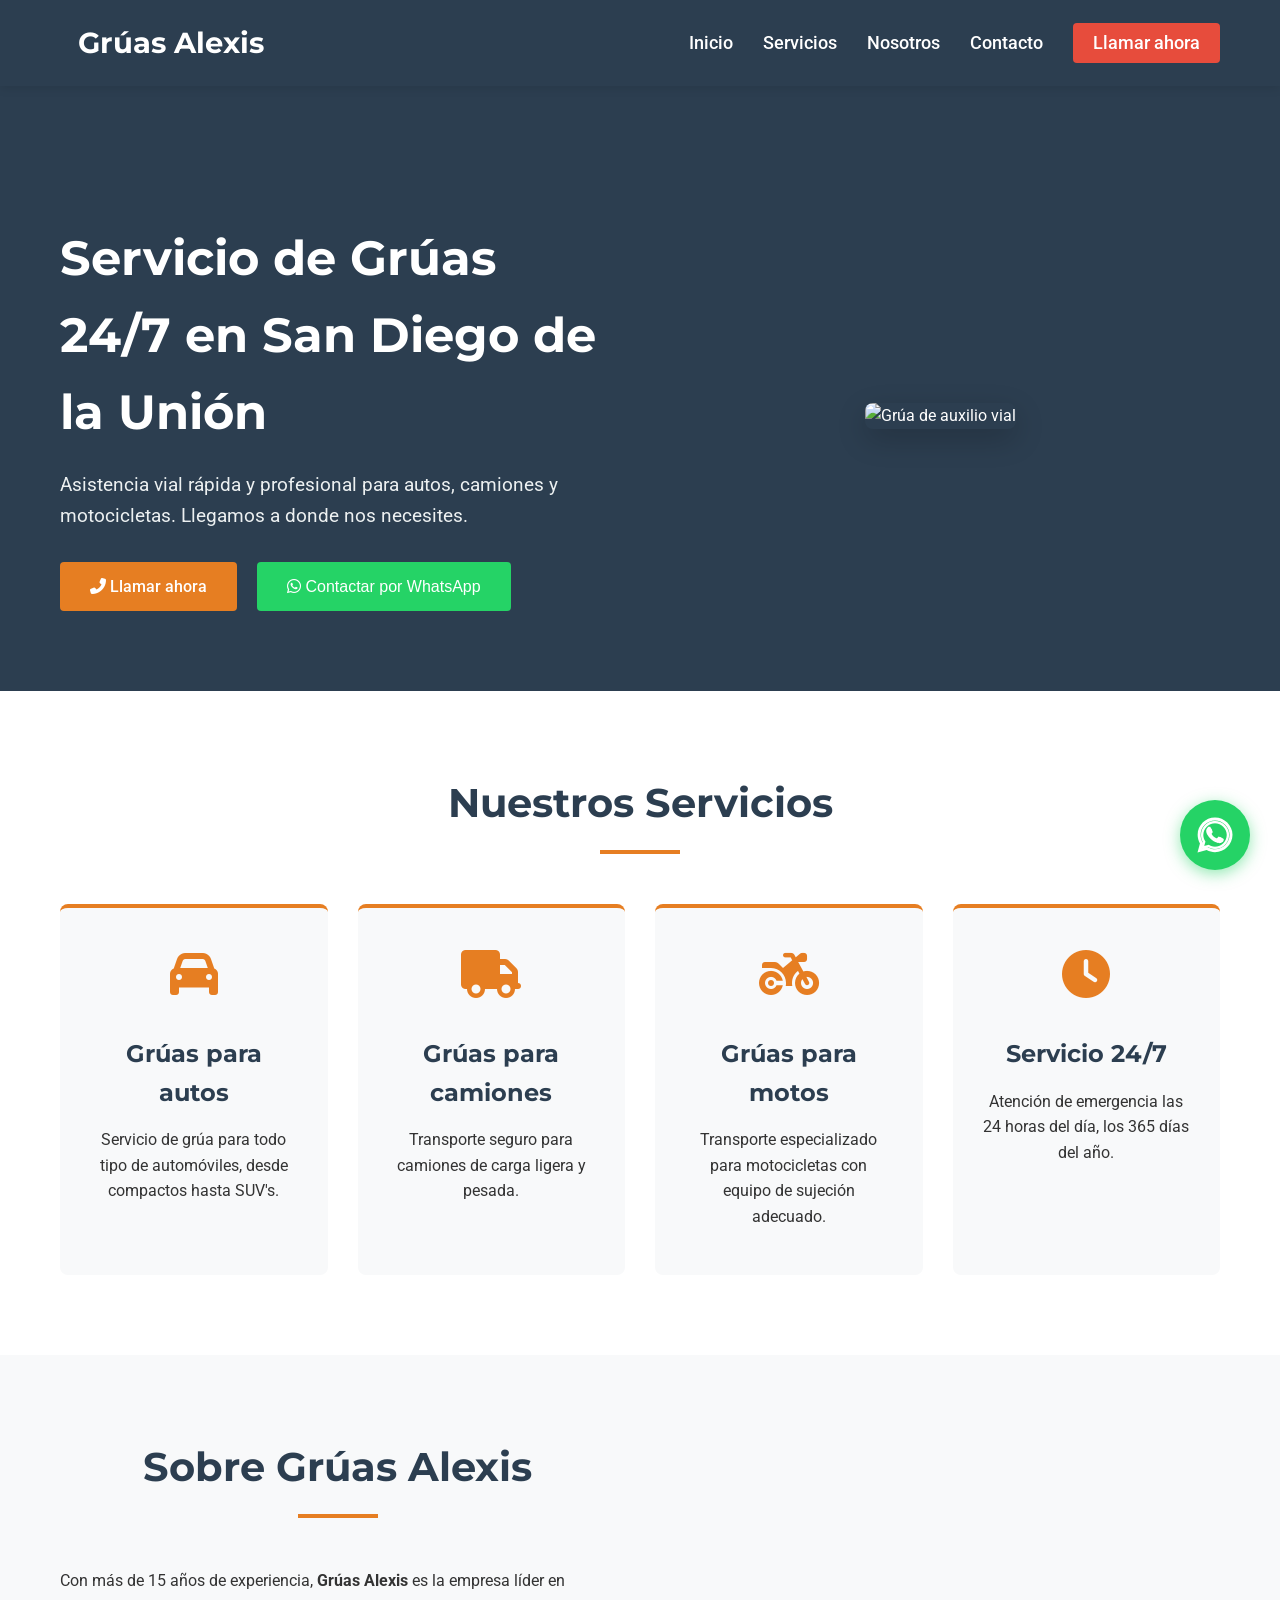
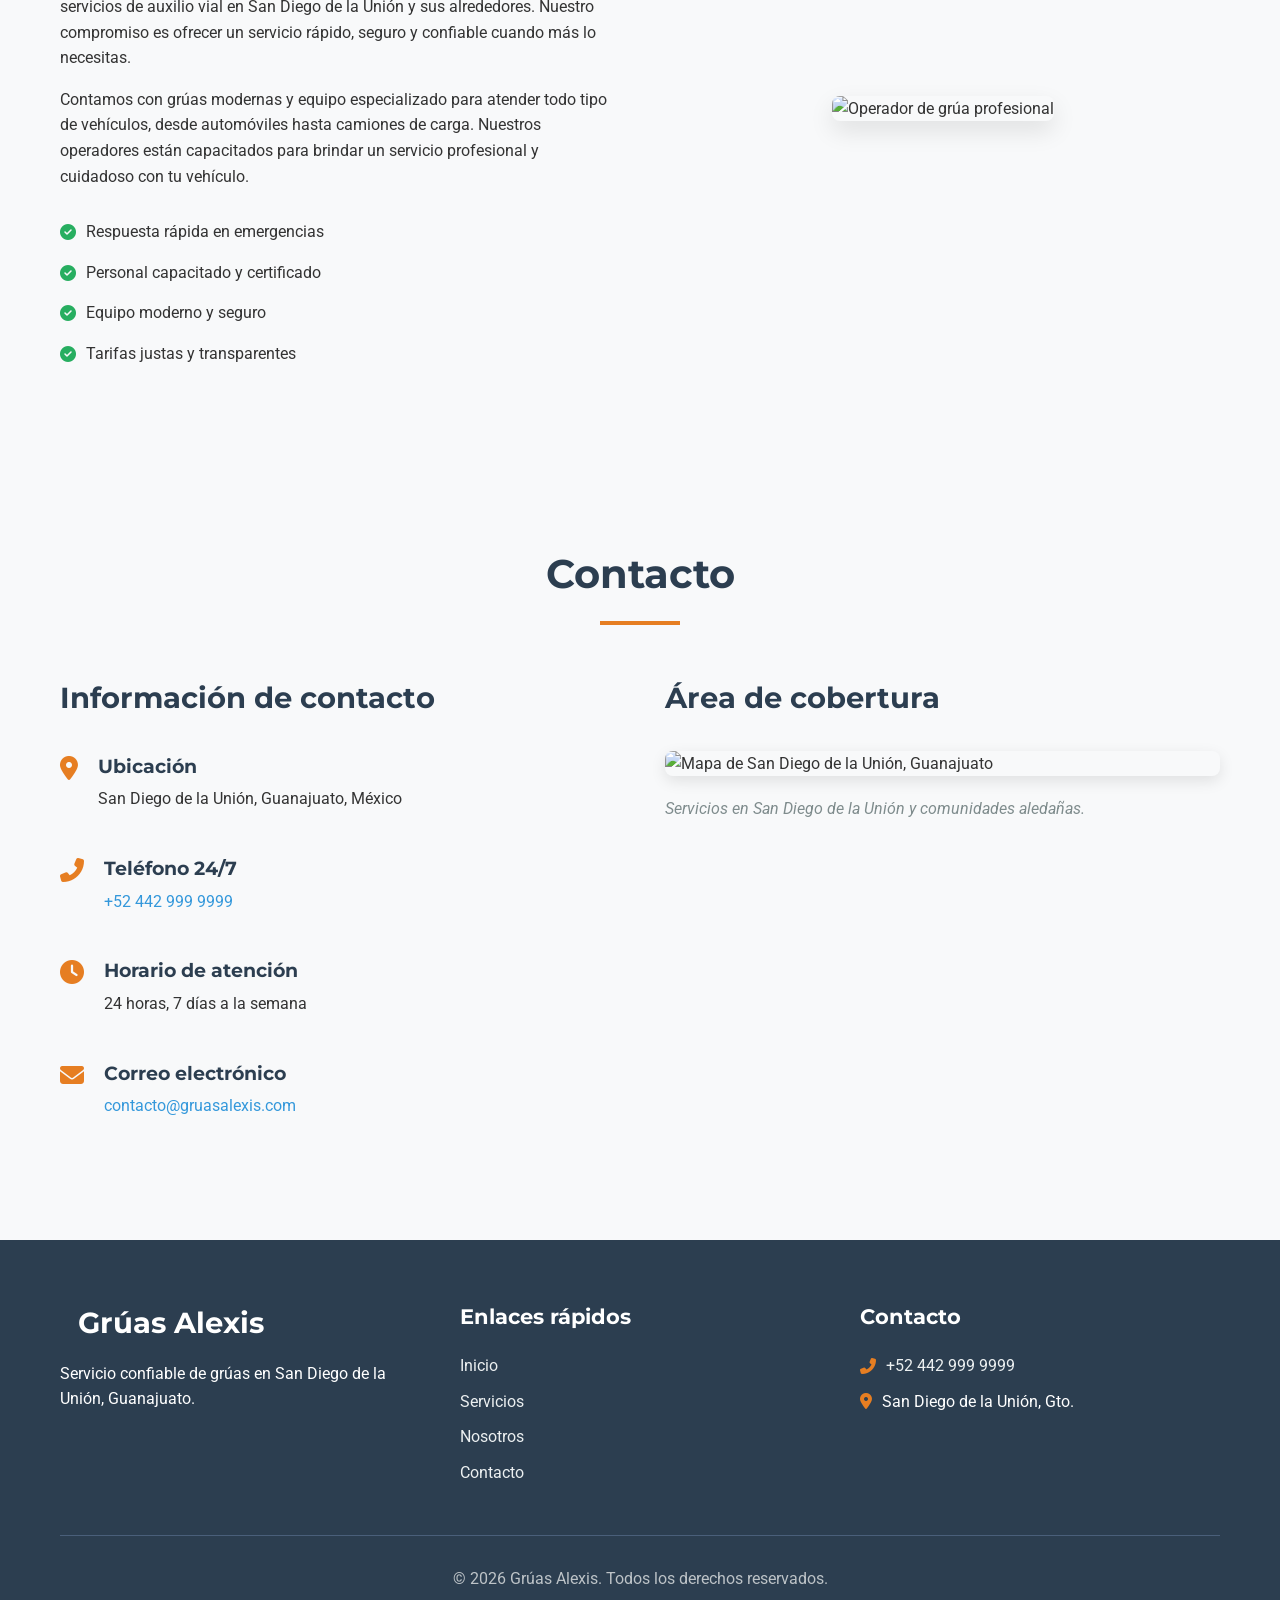
==== commit 079e8e78: "Add files via upload" ====
--- a/index.html
+++ b/index.html
@@ -1,262 +1,282 @@
-<!DOCTYPE html>
-<html lang="es">
-<head>
-    <meta charset="UTF-8">
-    <meta name="viewport" content="width=device-width, initial-scale=1.0">
-    <title>Android para todos | Creamos tu App Android</title>
-    <link rel="stylesheet" href="styles.css">
-</head>
-<body>
-    <!-- Header con Logo -->
-    <header class="main-header">
-        <div class="container">
-            <div class="logo">
-                <img src="fotos/logo_cen.png" alt="WebToApp" class="logo-image">
-            </div>
-        </div>
-    </header>
-
-    <!-- Hero Section -->
-    <section class="hero">
-        <div class="container">
-            <div class="hero-content">
-                <h1 class="hero-title">Creamos tu página web y App Android de tu negocio.</h1>
-                <h1 class="hero-title">Por $1,500 pesos.</h1>
-                <p class="hero-subtitle">Pizzerías, Taxis y Envíos, Peluquería para mascotas, Veterinarias, SPA´s, Comida a domicilio, Tiendas de ropa, etc.<br><br>Moderniza tu negocio llevándolo al siguiente nivel con presencia en internet y una aplicación Android que da un mejor servicio a tus clientes.</p>
-            </div>
-            <div class="hero-visual">
-                <img src="fotos/mobile-fitness.jpg" alt="Ejemplo Profesional de App Android" class="hero-app-image">
-            </div>
-        </div>
-    </section>
-
-    <div style="display: flex; justify-content: center; align-items: center;">
-      <video width="640" height="360" controls>
-        <source src="videos/video1.mp4" type="video/mp4">
-        Tu navegador no soporta el elemento de video.
-      </video>
-    </div>
-
-
-    <!-- Showcase Section 1-->
-<section class="showcase">
-    <div class="container">
-        <div class="showcase-content">
-            <h2 class="showcase-title">Impulsa Tu Negocio con un website y Aplicación Android</h2>   
-            <p class="showcase-subtitle">Llega a más clientes, fortalece tu marca y aumenta tus ventas las 24 horas del día, directamente desde su dispositivo móvil.</p>
-            <div class="showcase-image">
-                <img src="fotos/2cell.jpg" alt="Website to Android App Conversion" class="featured-app">
-                <img src="fotos/taxiapp1.jpg" alt="Website to Android App Conversion" class="featured-app">
-            </div>
-        </div>
-    </div>
-</section>
-
-<!-- Showcase Section 2-->
-<section class="showcase">
-    <div class="container">
-        <div class="showcase-content">
-            <h2 class="showcase-title">¿Por qué es importante un sitio web y una app?</h2>   
-            <p class="showcase-subtitle">✅ Presencia Constante: Tu aplicación estará permanentemente en el celular de tus clientes.</p>
-            <p class="showcase-subtitle">✅ Fidelización: Notificaciones a los celulares con ofertas exclusivas para mantenerlos conectados.</p>
-            <p class="showcase-subtitle">✅ Visibilidad: Destácate de la competencia si tu negocio tiene una app Android.</p>
-            <p class="showcase-subtitle">✅ Ventas Directas: Convierte el celular en un canal de ventas directo.</p>
-            <p class="showcase-subtitle">✅ Solicita tu App Hoy Mismo. Sin costo!</p>
-            <div class="showcase-image">
-            <img src="fotos/ban1.png" alt="Website to Android App Conversion" class="showcase-img">
-            <!-- <img src="fotos/infografia.png" alt="paso a paso" class="showcase-img"> -->
-                     
-        </div>
-    </div>
-</section>
-
-    <!-- Services Section -->
-    <section class="services">
-        <div class="container">
-            <div class="services-grid">
-                <!-- Servicio 1: Conversión a App Android -->
-                <div class="service-card">
-                    <div class="service-icon">
-                        🤖
-                    </div>
-                    <h3>Después de crear tu página, la hospedamos en un servidor hosting y la mantendremos funcionando junto
-                         con la app por</h3>
-                    
-                    <!-- PRECIO APP -->
-                    <div class="pricing-badge app-price">
-                        <span class="price-main">$300 PESOS MXN MENSUAL</span>
-                        <span class="price-sub">CUBRE MANTENIMIENTO DE PÁGINA Y APLICACIÓN Y HOSPEDAJE.</span>
-                    </div>
-                    
-                    <p>Toda página web necesita mantenimiento para garantizar su seguridad frente a amenazas
-                         cibernéticas, optimizar su rendimiento para una experiencia del usuario fluida.
-                          Sin un cuidado periódico, el sitio se vuelve lento, vulnerable y obsoleto, 
-                         asegurando que su negocio se muestre al mundo y funcione siempre al 
-                         máximo, refleje profesionalismo y cumpla su objetivo de conectar con tus clientes.<br>Nos encargamos de 
-                         hospedar tu página en un servidor hosting, y hacer pequeños cambios en tu página y app: teléfono, 
-                         número de Whatsapp, activamos y detenemos ofertas temporales que quieras mostrar en tu página y aplicación.</p>
-                    </p>
-                </div>
-            </div>
-        </div>
-    </section>
-
-<!-- Showcase Section 3-->
-<section class="showcase">
-    <div class="container">
-        <div class="showcase-content">
-           <div class="showcase-image">
-             <img src="fotos/scanning_qr.png" alt="escaneando codigo qr" class="showcase-img">
-        </div>
-    </div>
-</section>
-
-    <!-- Conversion Showcase -->
-    <section class="conversion-showcase">
-        <div class="container">
-            <div class="conversion-grid">
-                <!-- Columna Izquierda - Imagen -->
-                <div class="conversion-image">
-                    <img src="fotos/3mobile.png" alt="Conversión de Sitio Web a App Android" class="showcase-img">
-                </div>
-                
-                <!-- Columna Derecha - Texto -->
-                <div class="conversion-content">
-                    <h2>Si ya tienes un sitio web, lo convertimos en una App Android</h2>
-                    <p class="conversion-subtitle">Transforma tu presencia online en una experiencia móvil con una App Android que aumente tus clientes.</p>
-                    
-                    <div class="conversion-features">
-                        <div class="feature-item">
-                            <span class="feature-icon">🚀</span>
-                            <div class="feature-text">
-                                <strong>Rendimiento óptimo</strong>
-                                <p>Experiencia de app ultrarrápida usando todas las capacidades de Android</p>
-                            </div>
-                        </div>
-                        
-                        <div class="feature-item">
-                            <span class="feature-icon">🛒</span>
-                            <div class="feature-text">
-                                <strong>Lista para teléfonos Android</strong>
-                                <p>Completamente compatible con las directrices de Android</p>
-                            </div>
-                        </div>
-                        
-                        <div class="feature-item">
-                            <span class="feature-icon">📱</span>
-                            <div class="feature-text">
-                                <strong>Funciones del Dispositivo</strong>
-                                <p>notificaciones</p>
-                            </div>
-                        </div>
-                    </div>
-               
-                </div>
-            </div>
-        </div>
-<div style="display: flex; justify-content: center; align-items: center;">
-    <video width="640" height="360" controls>
-        <source src="videos/demos.mp4" type="video/mp4">
-        Tu navegador no soporta el elemento de video.
-    </video>
-</div>
-    </section>
-
-    <!-- Sección demos -->
-<section class="location-section">
-    <div class="container">
-        <h3><a href="demos.html"> Te invitamos a ver algunos demos de páginas </a></h3>
-    </div>
-</section> 
-
-  <!-- Sección links de demos
-<section class="location-section">
-    <div class="container">
-       <h3><a href="https://centersyspro-ai.github.io/taxi-merced/"> Demo de una empresa de Taxis</a></h3>
-       <h3><a href="https://centersyspro-ai.github.io/delispizza/"> Demo de una Pizzería</a></h3>
-    </div>
-</section>  -->
-
-
-    <!-- Demo Section -->
-    <section class="demo-section">
-        <div class="container">
-            <div class="demo-content">
-                <h2>Pide una página tipo landing page y una aplicación Android para tu negocio. <br>
-                    Solo pagas $300 pesos al mes por mantenimento y hospedaje. <br>
-                    Deja un mensaje por Whatsapp .</h2>
-               <!-- <p>¿Tienes curiosidad de cómo se vería y funcionaría tu sitio web como una aplicación Android? Llena el formulario y te enviaremos un demo personalizado mostrando la transformación.</p>
-                <p>El demo de tu sitio web convertido NO tiene costo alguno.</p>  -->
-            </div>
-        </div>
-    </section>
-
-    <!-- Sección links de muestras
-
-<section class="location-section">
-    <div class="container">
-        <h2>Descarga la app Android de muestra de taxis.</h2>
-        <a href="https://centersyspro-ai.github.io/download_app_taxi/" ><img src="fotos/download.jpg" alt="descarga app taxis" width="200" height="50"></a>
-    </div>
-</section>  
-
-
-<section class="location-section">
-    <div class="container">
-        <h2>Descarga otras aplicaciones Android de muestra.</h2>
-        <a href="listado.html" ><img src="fotos/download.jpg" alt="Descarga otras apps" width="200" height="50"></a>
-    </div>
-</section>   
-
--->
-
-
-    
-    <!-- Sección de recuadro de google maps 
-<section class="location-section">
-    <div class="container">
-        <h2>Estamos en Querétaro, Qro.</h2>
-        <div class="map-container">
-            <iframe 
-                src="https://www.google.com/maps/embed?pb=!1m18!1m12!1m3!1d933.5854552673254!2d-100.40240156609887!3d20.614919474962864!2m3!1f0!2f0!3f0!3m2!1i1024!2i768!4f13.1!3m3!1m2!1s0x85d35ae71ffca65b%3A0x37d75db4d7998d2d!2sJes%C3%BAs%20Oviedo%20Avenda%C3%B1o%20120%2C%20Villas%20Tecnologico%2C%2076150%20Santiago%20de%20Quer%C3%A9taro%2C%20Qro.!5e0!3m2!1ses!2smx!4v1762916279386!5m2!1ses!2smx" width="100%" height="400" style="border:0;" allowfullscreen="" loading="lazy" referrerpolicy="no-referrer-when-downgrade">
-                width="100%" 
-                height="400" 
-                style="border:0;" 
-                allowfullscreen="" 
-                loading="lazy">
-            </iframe>
-        </div>
-        
-        <div class="location-info">
-            <div class="info-item">
-                <span class="info-icon">📍</span>
-                <div class="info-text">
-                    <strong>Dirección</strong>
-                    <p>Jesus Oviedo Avendaño no. 120 Col. TEC2000 CP 76150, Querétaro, Qro.</p>
-                </div>
-            </div>
-            <div class="info-item">
-                <span class="info-icon">🕒</span>
-                <div class="info-text">
-                    <strong>Horario</strong>
-                    <p>Lunes a Viernes: 9:00 AM - 6:00 PM</p>
-                </div>
-            </div>
-           
-        </div>
-    </div>
-</section> -->
-
-
-    <!-- Botón WhatsApp Flotante -->
-    <a href="https://wa.me/4613444540?text=¡Hola! Estoy interesado en tener una página web y app Android" 
-       class="whatsapp-float" target="_blank" title="Contáctanos por WhatsApp">
-       <span class="whatsapp-icon">💬</span>
-       <span class="whatsapp-text">WhatsApp</span>
-    </a>
-
-
-    <script src="script.js"></script>
-
-</body>
-</html>
+<!DOCTYPE html>
+<html lang="es">
+<head>
+    <meta charset="UTF-8">
+    <meta name="viewport" content="width=device-width, initial-scale=1.0">
+    <title>Grúas Alexis - Servicio de Grúas en San Diego de la Unión, Gto.</title>
+    <meta name="description" content="Servicio confiable de grúas en San Diego de la Unión, Guanajuato. Auxilio vial las 24 horas, servicio de grúa para autos, camiones y motocicletas.">
+    <link rel="stylesheet" href="assets/css/style.css">
+    <link rel="manifest" href="manifest.json">
+    <link rel="icon" href="images/favicon.png" type="image/png">
+    <!-- Font Awesome para iconos -->
+    <link rel="stylesheet" href="https://cdnjs.cloudflare.com/ajax/libs/font-awesome/6.4.0/css/all.min.css">
+    <!-- Fuentes de Google -->
+    <link href="https://fonts.googleapis.com/css2?family=Roboto:wght@400;500;700&family=Montserrat:wght@600;700&display=swap" rel="stylesheet">
+</head>
+<body>
+    <!-- Barra de navegación -->
+    <nav class="navbar">
+        <div class="container">
+            <div class="nav-brand">
+                <h1><i class="fas fa-truck-tow"></i> Grúas Alexis</h1>
+            </div>
+            <div class="nav-toggle" id="navToggle">
+                <i class="fas fa-bars"></i>
+            </div>
+            <ul class="nav-menu" id="navMenu">
+                <li><a href="#inicio">Inicio</a></li>
+                <li><a href="#servicios">Servicios</a></li>
+                <li><a href="#nosotros">Nosotros</a></li>
+                <li><a href="#contacto">Contacto</a></li>
+                <li><a href="tel:+524429999999" class="btn-llamar">Llamar ahora</a></li>
+            </ul>
+        </div>
+    </nav>
+
+    <!-- Sección principal/Hero -->
+    <section class="hero" id="inicio">
+        <div class="container">
+            <div class="hero-content">
+                <h2>Servicio de Grúas 24/7 en San Diego de la Unión</h2>
+                <p>Asistencia vial rápida y profesional para autos, camiones y motocicletas. Llegamos a donde nos necesites.</p>
+                <div class="hero-buttons">
+                    <a href="tel:+524429999999" class="btn btn-primary">
+                        <i class="fas fa-phone-alt"></i> Llamar ahora
+                    </a>
+                    <button id="whatsappBtn" class="btn btn-whatsapp">
+                        <i class="fab fa-whatsapp"></i> Contactar por WhatsApp
+                    </button>
+                </div>
+            </div>
+            <div class="hero-image">
+                <img src="https://images.unsplash.com/photo-1558618666-fcd25c85cd64?ixlib=rb-4.0.3&ixid=M3wxMjA3fDB8MHxwaG90by1wYWdlfHx8fGVufDB8fHx8fA%3D%3D&auto=format&fit=crop&w=774&q=80" alt="Grúa de auxilio vial">
+            </div>
+        </div>
+    </section>
+
+    <!-- Sección de servicios -->
+    <section class="services" id="servicios">
+        <div class="container">
+            <h2 class="section-title">Nuestros Servicios</h2>
+            <div class="services-grid">
+                <div class="service-card">
+                    <div class="service-icon">
+                        <i class="fas fa-car"></i>
+                    </div>
+                    <h3>Grúas para autos</h3>
+                    <p>Servicio de grúa para todo tipo de automóviles, desde compactos hasta SUV's.</p>
+                </div>
+                <div class="service-card">
+                    <div class="service-icon">
+                        <i class="fas fa-truck"></i>
+                    </div>
+                    <h3>Grúas para camiones</h3>
+                    <p>Transporte seguro para camiones de carga ligera y pesada.</p>
+                </div>
+                <div class="service-card">
+                    <div class="service-icon">
+                        <i class="fas fa-motorcycle"></i>
+                    </div>
+                    <h3>Grúas para motos</h3>
+                    <p>Transporte especializado para motocicletas con equipo de sujeción adecuado.</p>
+                </div>
+                <div class="service-card">
+                    <div class="service-icon">
+                        <i class="fas fa-clock"></i>
+                    </div>
+                    <h3>Servicio 24/7</h3>
+                    <p>Atención de emergencia las 24 horas del día, los 365 días del año.</p>
+                </div>
+            </div>
+        </div>
+    </section>
+
+    <!-- Sección sobre nosotros -->
+    <section class="about" id="nosotros">
+        <div class="container">
+            <div class="about-content">
+                <h2 class="section-title">Sobre Grúas Alexis</h2>
+                <p>Con más de 15 años de experiencia, <strong>Grúas Alexis</strong> es la empresa líder en servicios de auxilio vial en San Diego de la Unión y sus alrededores. Nuestro compromiso es ofrecer un servicio rápido, seguro y confiable cuando más lo necesitas.</p>
+                <p>Contamos con grúas modernas y equipo especializado para atender todo tipo de vehículos, desde automóviles hasta camiones de carga. Nuestros operadores están capacitados para brindar un servicio profesional y cuidadoso con tu vehículo.</p>
+                <div class="about-features">
+                    <div class="feature">
+                        <i class="fas fa-check-circle"></i>
+                        <span>Respuesta rápida en emergencias</span>
+                    </div>
+                    <div class="feature">
+                        <i class="fas fa-check-circle"></i>
+                        <span>Personal capacitado y certificado</span>
+                    </div>
+                    <div class="feature">
+                        <i class="fas fa-check-circle"></i>
+                        <span>Equipo moderno y seguro</span>
+                    </div>
+                    <div class="feature">
+                        <i class="fas fa-check-circle"></i>
+                        <span>Tarifas justas y transparentes</span>
+                    </div>
+                </div>
+            </div>
+            <div class="about-image">
+                <img src="https://images.unsplash.com/photo-1551836026-d5c2c5af78e4?ixlib=rb-4.0.3&ixid=M3wxMjA3fDB8MHxwaG90by1wYWdlfHx8fGVufDB8fHx8fA%3D%3D&auto=format&fit=crop&w=870&q=80" alt="Operador de grúa profesional">
+            </div>
+        </div>
+    </section>
+
+    <!-- Sección de contacto -->
+    <section class="contact" id="contacto">
+        <div class="container">
+            <h2 class="section-title">Contacto</h2>
+            <div class="contact-grid">
+                <div class="contact-info">
+                    <h3>Información de contacto</h3>
+                    <div class="contact-item">
+                        <i class="fas fa-map-marker-alt"></i>
+                        <div>
+                            <h4>Ubicación</h4>
+                            <p>San Diego de la Unión, Guanajuato, México</p>
+                        </div>
+                    </div>
+                    <div class="contact-item">
+                        <i class="fas fa-phone-alt"></i>
+                        <div>
+                            <h4>Teléfono 24/7</h4>
+                            <p><a href="tel:+524429999999">+52 442 999 9999</a></p>
+                        </div>
+                    </div>
+                    <div class="contact-item">
+                        <i class="fas fa-clock"></i>
+                        <div>
+                            <h4>Horario de atención</h4>
+                            <p>24 horas, 7 días a la semana</p>
+                        </div>
+                    </div>
+                    <div class="contact-item">
+                        <i class="fas fa-envelope"></i>
+                        <div>
+                            <h4>Correo electrónico</h4>
+                            <p><a href="mailto:contacto@gruasalexis.com">contacto@gruasalexis.com</a></p>
+                        </div>
+                    </div>
+                </div>
+                <div class="map-container">
+                    <h3>Área de cobertura</h3>
+                    <div class="map">
+                        <!-- Mapa estático de Google Maps -->
+                        <img src="https://maps.googleapis.com/maps/api/staticmap?center=San+Diego+de+la+Union,Guanajuato&zoom=13&size=600x300&scale=2&markers=color:red%7CSan+Diego+de+la+Union,Guanajuato&key=AIzaSyBFw0Qbyq9zTFTd-tUY6dZWTgaQzuU17R8" alt="Mapa de San Diego de la Unión, Guanajuato">
+                    </div>
+                    <p class="map-description">Servicios en San Diego de la Unión y comunidades aledañas.</p>
+                </div>
+            </div>
+        </div>
+    </section>
+
+    <!-- Footer -->
+    <footer class="footer">
+        <div class="container">
+            <div class="footer-content">
+                <div class="footer-brand">
+                    <h3><i class="fas fa-truck-tow"></i> Grúas Alexis</h3>
+                    <p>Servicio confiable de grúas en San Diego de la Unión, Guanajuato.</p>
+                </div>
+                <div class="footer-links">
+                    <h4>Enlaces rápidos</h4>
+                    <ul>
+                        <li><a href="#inicio">Inicio</a></li>
+                        <li><a href="#servicios">Servicios</a></li>
+                        <li><a href="#nosotros">Nosotros</a></li>
+                        <li><a href="#contacto">Contacto</a></li>
+                    </ul>
+                </div>
+                <div class="footer-contact">
+                    <h4>Contacto</h4>
+                    <p><i class="fas fa-phone-alt"></i> <a href="tel:+52442999999">+52 442 999 9999</a></p>
+                    <p><i class="fas fa-map-marker-alt"></i> San Diego de la Unión, Gto.</p>
+                </div>
+            </div>
+            <div class="footer-bottom">
+                <p>&copy; <span id="currentYear"></span> Grúas Alexis. Todos los derechos reservados.</p>
+            </div>
+        </div>
+    </footer>
+
+    <!-- Botón flotante de WhatsApp -->
+    <div class="whatsapp-float" id="whatsappFloat">
+        <div class="whatsapp-icon">
+            <!-- SVG como respaldo si FontAwesome no carga -->
+            <svg xmlns="http://www.w3.org/2000/svg" viewBox="0 0 448 512" class="whatsapp-svg">
+                <path d="M380.9 97.1C339 55.1 283.2 32 223.9 32c-122.4 0-222 99.6-222 222 0 39.1 10.2 77.3 29.6 111L0 480l117.7-30.9c32.4 17.7 68.9 27 106.1 27h.1c122.3 0 224.1-99.6 224.1-222 0-59.3-25.2-115-67.1-157zm-157 341.6c-33.2 0-65.7-8.9-94-25.7l-6.7-4-69.8 18.3L72 359.2l-4.4-7c-18.5-29.4-28.2-63.3-28.2-98.2 0-101.7 82.8-184.5 184.6-184.5 49.3 0 95.6 19.2 130.4 54.1 34.8 34.9 56.2 81.2 56.1 130.5 0 101.8-84.9 184.6-186.6 184.6zm101.2-138.2c-5.5-2.8-32.8-16.2-37.9-18-5.1-1.9-8.8-2.8-12.5 2.8-3.7 5.6-14.3 18-17.6 21.8-3.2 3.7-6.5 4.2-12 1.4-32.6-16.3-54-29.1-75.5-66-5.7-9.8 5.7-9.1 16.3-30.3 1.8-3.7.9-6.9-.5-9.7-1.4-2.8-12.5-30.1-17.1-41.2-4.5-10.8-9.1-9.3-12.5-9.5-3.2-.2-6.9-.2-10.6-.2-3.7 0-9.7 1.4-14.8 6.9-5.1 5.6-19.4 19-19.4 46.3 0 27.3 19.9 53.7 22.6 57.4 2.8 3.7 39.1 59.7 94.8 83.8 35.2 15.2 49 16.5 66.6 13.9 10.7-1.6 32.8-13.4 37.4-26.4 4.6-13 4.6-24.1 3.2-26.4-1.3-2.5-5-3.9-10.5-6.6z"/>
+            </svg>
+            <i class="fab fa-whatsapp fa-2x whatsapp-font"></i>
+        </div>
+    </div>
+
+    <!-- Modal de WhatsApp -->
+    <div class="modal-overlay" id="whatsappModal">
+        <div class="modal-container">
+            <div class="modal-header">
+                <h2><i class="fab fa-whatsapp"></i> Contactar por WhatsApp</h2>
+                <button class="modal-close" id="modalClose">&times;</button>
+            </div>
+            <div class="modal-content">
+                <p class="modal-description">Complete el siguiente formulario para enviar un mensaje por WhatsApp. Puede incluir su ubicación para que podamos encontrarlo más fácilmente.</p>
+                
+                <form id="whatsappForm">
+                    <div class="form-group">
+                        <label for="userName">Nombre completo *</label>
+                        <input type="text" id="userName" placeholder="Ingrese su nombre completo" required>
+                    </div>
+                    
+                    <div class="form-group">
+                        <label for="userPhone">Teléfono *</label>
+                        <input type="tel" id="userPhone" placeholder="Ingrese su número de teléfono" required>
+                    </div>
+                    
+                    <div class="form-group">
+                        <label for="userMessage">Mensaje *</label>
+                        <textarea id="userMessage" rows="4" placeholder="Describa el servicio de grúa que necesita" required></textarea>
+                    </div>
+                    
+                    <div class="form-group">
+                        <label for="locationOption">Ubicación</label>
+                        <div class="location-options">
+                            <div class="location-option">
+                                <input type="radio" id="sendLocation" name="locationOption" value="send">
+                                <label for="sendLocation">Incluir mi ubicación actual</label>
+                            </div>
+                            <div class="location-option">
+                                <input type="radio" id="customLocation" name="locationOption" value="custom">
+                                <label for="customLocation">Escribir ubicación manualmente</label>
+                            </div>
+                            <div class="location-option">
+                                <input type="radio" id="noLocation" name="locationOption" value="none" checked>
+                                <label for="noLocation">No incluir ubicación</label>
+                            </div>
+                        </div>
+                        <div class="location-input" id="customLocationInput" style="display: none;">
+                            <textarea id="manualLocation" rows="3" placeholder="Escriba su ubicación (ejemplo: Carretera a Dolores Hidalgo km 5, cerca del puente, San Diego de la Unión)"></textarea>
+                        </div>
+                    </div>
+                    
+                    <div class="form-group">
+                        <div class="location-status" id="locationStatus">
+                            <p id="locationText">Ubicación no incluida</p>
+                            <button type="button" id="getLocationBtn" class="btn-location">
+                                <i class="fas fa-map-marker-alt"></i> Obtener ubicación
+                            </button>
+                        </div>
+                    </div>
+                </form>
+            </div>
+            <div class="modal-footer">
+                <button class="btn btn-secondary" id="modalCancel">Cancelar</button>
+                <button class="btn btn-whatsapp" id="sendWhatsappBtn">
+                    <i class="fab fa-whatsapp"></i> Enviar por WhatsApp
+                </button>
+            </div>
+        </div>
+    </div>
+
+    <script src="assets/js/main.js"></script>
+</body>
+</html>
--- a/assets/css/style.css
+++ b/assets/css/style.css
@@ -0,0 +1,747 @@
+/* Reset y estilos generales */
+* {
+    margin: 0;
+    padding: 0;
+    box-sizing: border-box;
+}
+
+html {
+    scroll-behavior: smooth;
+}
+
+body {
+    font-family: 'Roboto', sans-serif;
+    line-height: 1.6;
+    color: #333;
+    background-color: #f8f9fa;
+}
+
+.container {
+    width: 100%;
+    max-width: 1200px;
+    margin: 0 auto;
+    padding: 0 20px;
+}
+
+h1, h2, h3, h4 {
+    font-family: 'Montserrat', sans-serif;
+    font-weight: 700;
+    color: #2c3e50;
+}
+
+p {
+    margin-bottom: 1rem;
+}
+
+a {
+    text-decoration: none;
+    color: inherit;
+}
+
+section {
+    padding: 80px 0;
+}
+
+.section-title {
+    text-align: center;
+    margin-bottom: 50px;
+    font-size: 2.5rem;
+    color: #2c3e50;
+    position: relative;
+}
+
+.section-title::after {
+    content: '';
+    display: block;
+    width: 80px;
+    height: 4px;
+    background-color: #e67e22;
+    margin: 15px auto 0;
+}
+
+/* Botones */
+.btn {
+    display: inline-block;
+    padding: 12px 30px;
+    border-radius: 4px;
+    font-weight: 500;
+    font-size: 1rem;
+    cursor: pointer;
+    transition: all 0.3s ease;
+    border: none;
+    text-align: center;
+}
+
+.btn-primary {
+    background-color: #e67e22;
+    color: white;
+}
+
+.btn-primary:hover {
+    background-color: #d35400;
+    transform: translateY(-2px);
+}
+
+.btn-whatsapp {
+    background-color: #25d366;
+    color: white;
+}
+
+.btn-whatsapp:hover {
+    background-color: #1da851;
+    transform: translateY(-2px);
+}
+
+.btn-secondary {
+    background-color: #7f8c8d;
+    color: white;
+}
+
+.btn-secondary:hover {
+    background-color: #626e70;
+}
+
+.btn-location {
+    background-color: #3498db;
+    color: white;
+    padding: 8px 15px;
+    border-radius: 4px;
+    border: none;
+    cursor: pointer;
+    font-size: 0.9rem;
+}
+
+.btn-location:hover {
+    background-color: #2980b9;
+}
+
+.btn-llamar {
+    background-color: #e74c3c;
+    color: white;
+    padding: 10px 20px;
+    border-radius: 4px;
+    font-weight: 500;
+}
+
+/* Navbar */
+.navbar {
+    background-color: #2c3e50;
+    color: white;
+    padding: 20px 0;
+    position: fixed;
+    top: 0;
+    width: 100%;
+    z-index: 1000;
+    box-shadow: 0 2px 10px rgba(0, 0, 0, 0.1);
+}
+
+.navbar .container {
+    display: flex;
+    justify-content: space-between;
+    align-items: center;
+}
+
+.nav-brand h1 {
+    color: white;
+    font-size: 1.8rem;
+}
+
+.nav-brand i {
+    color: #e67e22;
+    margin-right: 10px;
+}
+
+.nav-toggle {
+    display: none;
+    font-size: 1.5rem;
+    cursor: pointer;
+}
+
+.nav-menu {
+    display: flex;
+    list-style: none;
+}
+
+.nav-menu li {
+    margin-left: 30px;
+}
+
+.nav-menu a {
+    color: white;
+    font-weight: 500;
+    font-size: 1.1rem;
+    transition: color 0.3s;
+}
+
+.nav-menu a:hover {
+    color: #e67e22;
+}
+
+/* Hero section */
+.hero {
+    background-color: #2c3e50;
+    color: white;
+    padding: 150px 0 80px;
+    margin-top: 70px;
+}
+
+.hero .container {
+    display: flex;
+    align-items: center;
+    justify-content: space-between;
+}
+
+.hero-content {
+    flex: 1;
+    padding-right: 40px;
+}
+
+.hero h2 {
+    font-size: 3rem;
+    color: white;
+    margin-bottom: 20px;
+}
+
+.hero p {
+    font-size: 1.2rem;
+    margin-bottom: 30px;
+    color: #ecf0f1;
+}
+
+.hero-buttons {
+    display: flex;
+    gap: 20px;
+    flex-wrap: wrap;
+}
+
+.hero-image {
+    flex: 1;
+    text-align: center;
+}
+
+.hero-image img {
+    max-width: 100%;
+    border-radius: 8px;
+    box-shadow: 0 10px 30px rgba(0, 0, 0, 0.2);
+}
+
+/* Servicios */
+.services {
+    background-color: white;
+}
+
+.services-grid {
+    display: grid;
+    grid-template-columns: repeat(auto-fit, minmax(250px, 1fr));
+    gap: 30px;
+}
+
+.service-card {
+    background-color: #f8f9fa;
+    border-radius: 8px;
+    padding: 30px;
+    text-align: center;
+    transition: transform 0.3s, box-shadow 0.3s;
+    border-top: 4px solid #e67e22;
+}
+
+.service-card:hover {
+    transform: translateY(-10px);
+    box-shadow: 0 10px 25px rgba(0, 0, 0, 0.1);
+}
+
+.service-icon {
+    font-size: 3rem;
+    color: #e67e22;
+    margin-bottom: 20px;
+}
+
+.service-card h3 {
+    font-size: 1.5rem;
+    margin-bottom: 15px;
+}
+
+/* About */
+.about {
+    background-color: #f8f9fa;
+}
+
+.about .container {
+    display: flex;
+    align-items: center;
+    gap: 50px;
+}
+
+.about-content {
+    flex: 1;
+}
+
+.about-image {
+    flex: 1;
+    text-align: center;
+}
+
+.about-image img {
+    max-width: 100%;
+    border-radius: 8px;
+    box-shadow: 0 10px 25px rgba(0, 0, 0, 0.1);
+}
+
+.about-features {
+    margin-top: 30px;
+}
+
+.feature {
+    display: flex;
+    align-items: center;
+    margin-bottom: 15px;
+}
+
+.feature i {
+    color: #27ae60;
+    margin-right: 10px;
+}
+
+/* Contacto */
+.contact-grid {
+    display: grid;
+    grid-template-columns: repeat(auto-fit, minmax(300px, 1fr));
+    gap: 50px;
+}
+
+.contact-info h3, .map-container h3 {
+    font-size: 1.8rem;
+    margin-bottom: 30px;
+    color: #2c3e50;
+}
+
+.contact-item {
+    display: flex;
+    margin-bottom: 25px;
+}
+
+.contact-item i {
+    color: #e67e22;
+    font-size: 1.5rem;
+    margin-right: 20px;
+    margin-top: 5px;
+}
+
+.contact-item h4 {
+    font-size: 1.2rem;
+    margin-bottom: 5px;
+}
+
+.contact-item a {
+    color: #3498db;
+    transition: color 0.3s;
+}
+
+.contact-item a:hover {
+    color: #e67e22;
+}
+
+.map {
+    border-radius: 8px;
+    overflow: hidden;
+    box-shadow: 0 5px 15px rgba(0, 0, 0, 0.1);
+    margin-bottom: 20px;
+}
+
+.map img {
+    width: 100%;
+    height: auto;
+    display: block;
+}
+
+.map-description {
+    font-style: italic;
+    color: #7f8c8d;
+}
+
+/* Footer */
+.footer {
+    background-color: #2c3e50;
+    color: white;
+    padding: 60px 0 30px;
+}
+
+.footer-content {
+    display: grid;
+    grid-template-columns: repeat(auto-fit, minmax(250px, 1fr));
+    gap: 40px;
+    margin-bottom: 40px;
+}
+
+.footer-brand h3 {
+    color: white;
+    font-size: 1.8rem;
+    margin-bottom: 15px;
+}
+
+.footer-brand i {
+    color: #e67e22;
+    margin-right: 10px;
+}
+
+.footer-links h4, .footer-contact h4 {
+    color: white;
+    font-size: 1.3rem;
+    margin-bottom: 20px;
+}
+
+.footer-links ul {
+    list-style: none;
+}
+
+.footer-links li {
+    margin-bottom: 10px;
+}
+
+.footer-links a {
+    color: #ecf0f1;
+    transition: color 0.3s;
+}
+
+.footer-links a:hover {
+    color: #e67e22;
+}
+
+.footer-contact p {
+    margin-bottom: 10px;
+    display: flex;
+    align-items: center;
+}
+
+.footer-contact i {
+    margin-right: 10px;
+    color: #e67e22;
+}
+
+.footer-contact a {
+    color: #ecf0f1;
+}
+
+.footer-contact a:hover {
+    color: #e67e22;
+}
+
+.footer-bottom {
+    text-align: center;
+    padding-top: 30px;
+    border-top: 1px solid #4a5f7a;
+    color: #bdc3c7;
+}
+
+/* Botón flotante de WhatsApp */
+.whatsapp-float {
+    position: fixed;
+    bottom: 30px;
+    right: 30px;
+    background-color: #25d366;
+    width: 70px;
+    height: 70px;
+    border-radius: 50%;
+    display: flex;
+    align-items: center;
+    justify-content: center;
+    box-shadow: 0 4px 15px rgba(37, 211, 102, 0.5);
+    cursor: pointer;
+    z-index: 999;
+    transition: all 0.3s;
+}
+
+.whatsapp-float:hover {
+    transform: scale(1.1);
+    box-shadow: 0 6px 20px rgba(37, 211, 102, 0.7);
+}
+
+.whatsapp-icon {
+    position: relative;
+    width: 40px;
+    height: 40px;
+}
+
+.whatsapp-svg {
+    width: 100%;
+    height: 100%;
+    fill: white;
+}
+
+.whatsapp-font {
+    position: absolute;
+    top: 50%;
+    left: 50%;
+    transform: translate(-50%, -50%);
+    color: white;
+}
+
+/* Modal de WhatsApp */
+.modal-overlay {
+    position: fixed;
+    top: 0;
+    left: 0;
+    width: 100%;
+    height: 100%;
+    background-color: rgba(0, 0, 0, 0.7);
+    display: none;
+    align-items: center;
+    justify-content: center;
+    z-index: 1001;
+    padding: 20px;
+}
+
+.modal-container {
+    background-color: white;
+    width: 100%;
+    max-width: 700px;
+    max-height: 90vh;
+    border-radius: 10px;
+    overflow: hidden;
+    display: flex;
+    flex-direction: column;
+    box-shadow: 0 15px 40px rgba(0, 0, 0, 0.2);
+}
+
+.modal-header {
+    background-color: #25d366;
+    color: white;
+    padding: 25px 30px;
+    display: flex;
+    justify-content: space-between;
+    align-items: center;
+}
+
+.modal-header h2 {
+    color: white;
+    font-size: 1.8rem;
+    margin: 0;
+}
+
+.modal-header i {
+    margin-right: 10px;
+}
+
+.modal-close {
+    background: none;
+    border: none;
+    color: white;
+    font-size: 2.5rem;
+    cursor: pointer;
+    line-height: 1;
+    transition: transform 0.3s;
+}
+
+.modal-close:hover {
+    transform: scale(1.2);
+}
+
+.modal-content {
+    padding: 30px;
+    overflow-y: auto;
+    flex: 1;
+}
+
+.modal-description {
+    font-size: 1.1rem;
+    margin-bottom: 25px;
+    color: #555;
+}
+
+.form-group {
+    margin-bottom: 25px;
+}
+
+.form-group label {
+    display: block;
+    font-weight: 500;
+    margin-bottom: 8px;
+    font-size: 1.1rem;
+    color: #2c3e50;
+}
+
+.form-group input,
+.form-group textarea {
+    width: 100%;
+    padding: 15px;
+    border: 1px solid #ddd;
+    border-radius: 6px;
+    font-family: 'Roboto', sans-serif;
+    font-size: 1.1rem;
+    transition: border-color 0.3s;
+}
+
+.form-group input:focus,
+.form-group textarea:focus {
+    border-color: #25d366;
+    outline: none;
+}
+
+.location-options {
+    display: flex;
+    flex-direction: column;
+    gap: 15px;
+    margin-top: 10px;
+}
+
+.location-option {
+    display: flex;
+    align-items: center;
+}
+
+.location-option input {
+    width: auto;
+    margin-right: 10px;
+}
+
+.location-option label {
+    margin-bottom: 0;
+    font-weight: normal;
+}
+
+.location-input {
+    margin-top: 15px;
+}
+
+.location-status {
+    background-color: #f8f9fa;
+    padding: 20px;
+    border-radius: 6px;
+    border: 1px dashed #ddd;
+}
+
+.location-status p {
+    margin-bottom: 15px;
+    font-size: 1.1rem;
+}
+
+.modal-footer {
+    padding: 20px 30px;
+    background-color: #f8f9fa;
+    display: flex;
+    justify-content: flex-end;
+    gap: 15px;
+    border-top: 1px solid #eee;
+}
+
+/* Responsive */
+@media (max-width: 992px) {
+    .hero .container, .about .container {
+        flex-direction: column;
+    }
+    
+    .hero-content, .about-content {
+        padding-right: 0;
+        margin-bottom: 40px;
+        text-align: center;
+    }
+    
+    .hero h2 {
+        font-size: 2.5rem;
+    }
+    
+    .hero-buttons {
+        justify-content: center;
+    }
+    
+    .section-title {
+        font-size: 2.2rem;
+    }
+}
+
+@media (max-width: 768px) {
+    .nav-toggle {
+        display: block;
+    }
+    
+    .nav-menu {
+        position: fixed;
+        top: 80px;
+        left: 0;
+        width: 100%;
+        background-color: #2c3e50;
+        flex-direction: column;
+        align-items: center;
+        padding: 20px 0;
+        clip-path: polygon(0 0, 100% 0, 100% 0, 0 0);
+        transition: clip-path 0.4s ease;
+    }
+    
+    .nav-menu.active {
+        clip-path: polygon(0 0, 100% 0, 100% 100%, 0 100%);
+    }
+    
+    .nav-menu li {
+        margin: 15px 0;
+    }
+    
+    .hero h2 {
+        font-size: 2rem;
+    }
+    
+    .section-title {
+        font-size: 1.8rem;
+    }
+    
+    .modal-container {
+        max-height: 95vh;
+    }
+    
+    .modal-header h2 {
+        font-size: 1.5rem;
+    }
+    
+    .form-group label {
+        font-size: 1rem;
+    }
+    
+    .form-group input,
+    .form-group textarea {
+        font-size: 1rem;
+        padding: 12px;
+    }
+    
+    .modal-footer {
+        flex-wrap: wrap;
+    }
+    
+    .btn {
+        padding: 10px 20px;
+        font-size: 0.9rem;
+    }
+    
+    .whatsapp-float {
+        width: 60px;
+        height: 60px;
+        bottom: 20px;
+        right: 20px;
+    }
+}
+
+@media (max-width: 480px) {
+    .hero h2 {
+        font-size: 1.8rem;
+    }
+    
+    .hero-buttons {
+        flex-direction: column;
+        align-items: center;
+    }
+    
+    .modal-header {
+        padding: 20px;
+    }
+    
+    .modal-content {
+        padding: 20px;
+    }
+    
+    .modal-footer {
+        padding: 15px 20px;
+        flex-direction: column;
+    }
+    
+    .modal-footer .btn {
+        width: 100%;
+    }
+}
